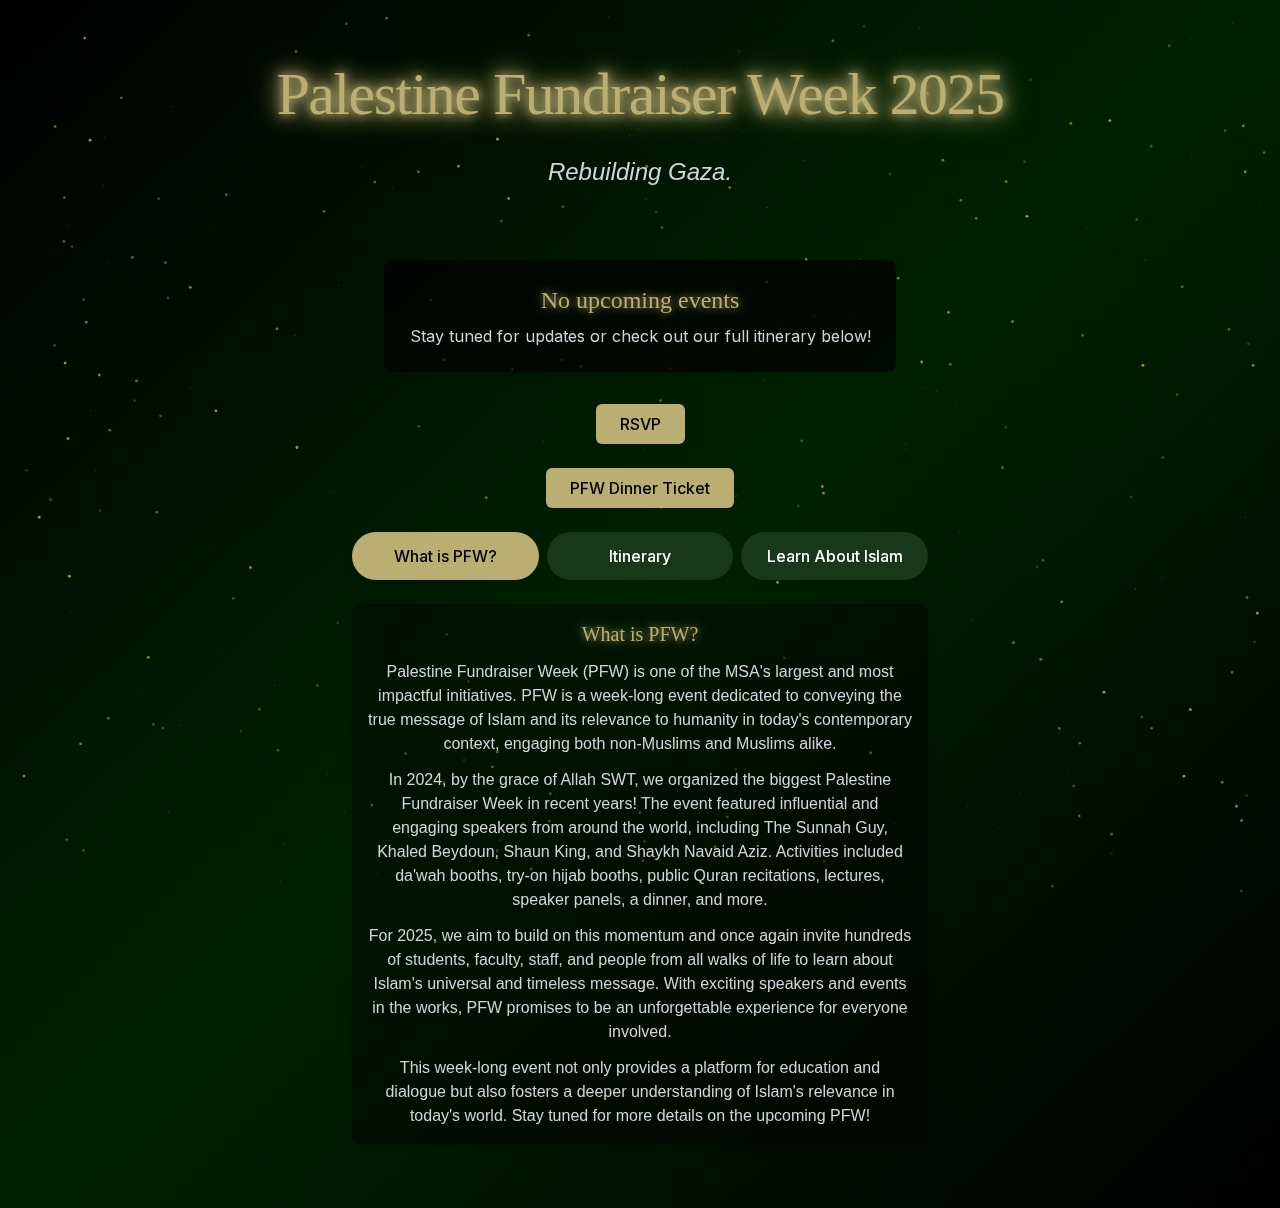
==== index.html @ 766fd49f "dlksajdlkjsadlksajdsalkd" ====
<!DOCTYPE html>
<html lang="en">

<head>
  <meta charSet="utf-8" />
  <meta name="viewport" content="width=device-width, initial-scale=1" />
  <link rel="preload" href="./next/static/media/a34f9d1faa5f3315-s.p.woff2" as="font" crossorigin=""
    type="font/woff2" />
  <link rel="stylesheet" href="./next/static/css/4b52733123eecec2.css" data-precedence="next" />
  <link rel="preload" as="script" fetchPriority="low" href="./next/static/chunks/webpack-d6abbf1fcfdef890.js" />
  <script src="./next/static/chunks/4bd1b696-1aaacd546f10f1e9.js" async=""></script>
  <script src="./next/static/chunks/517-c64d1c6d8f09516f.js" async=""></script>
  <script src="./next/static/chunks/main-app-4730ca6f686eab6a.js" async=""></script>
  <script src="./next/static/chunks/202-3d47bcf8c49fac5b.js" async=""></script>
  <script src="./next/static/chunks/app/page-b5369d3a3bdac95f.js" async=""></script>
  <meta name="next-size-adjust" content="" />
  <title>Palestine Fundraiser Week 2025</title>
  <meta name="description"
    content="Palestine Fundraiser Week 2025 by the Muslim Students Association at the University of Alberta" />
  <link rel="icon" href="/favicon.ico" type="image/x-icon" sizes="32x32" />
  <script src="./next/static/chunks/polyfills-42372ed130431b0a.js" noModule=""></script>
</head>

<body class="__className_d65c78">
  <main class="relative min-h-screen bg-gradient-to-br from-black via-gray-900 to-black overflow-hidden">
    <div class="fixed inset-0 z-0 pointer-events-none" aria-hidden="true"><canvas class="size-full"></canvas></div>
    <section
      class="relative z-10 flex flex-col items-center text-center px-4 pt-16 pb-10 text-white space-y-6 sm:space-y-8">
      <h1 class="text-4xl sm:text-5xl md:text-6xl font-baskervville glow-text tracking-tight">Palestine Fundraiser Week
        2025</h1>
      <p class="text-lg sm:text-xl md:text-2xl text-gray-300 italic font-poppins max-w-2xl">Rebuilding Gaza.</p>
    </section>
    <section class="relative z-10 flex flex-col items-center text-center px-4 py-8 text-white space-y-4 sm:space-y-6">
      <div class="w-full max-w-lg bg-black bg-opacity-70 rounded-lg shadow-md p-6">
        <h3 class="text-xl sm:text-2xl font-baskervville mb-2">No upcoming events</h3>
        <p class="text-sm sm:text-base text-gray-300">Stay tuned for updates or check out our full itinerary below!</p>
      </div>
    </section>
    <section class="relative z-10 flex flex-col items-center text-center px-4 pb-16 text-white">
      <div class="w-full max-w-xl mx-auto mb-6"><a href="https://linktr.ee/msauofa" target="_blank"
          rel="noopener noreferrer"
          class=" inline-block  px-6  py-2  bg-gold  text-black  rounded-md  font-medium  hover:bg-yellow-600  focus:outline-none  focus:ring-2  focus:ring-yellow-400 transition shadow-md ">RSVP</a>
      </div>
      <div class="w-full max-w-xl mx-auto mb-6"><a href="https://www.tickettailor.com/events/msauofa/1565736"
          target="_blank" rel="noopener noreferrer"
          class=" inline-block  px-6  py-2  bg-gold  text-black  rounded-md  font-medium  hover:bg-yellow-600  focus:outline-none  focus:ring-2  focus:ring-yellow-400 transition shadow-md ">PFW
          Dinner Ticket</a></div>
      <div class="w-full max-w-xl mx-auto">
        <div class="w-full">
          <div class="w-full">
            <div role="tablist"
              class=" flex items-center justify-center flex-wrap md:flex-nowrap gap-2 mx-auto mb-4 w-full "><button
                aria-selected="true" role="tab" aria-controls="what-is-PFW-panel" id="what-is-PFW-tab" class="
              flex-1 
              px-4 py-2 
              text-sm sm:text-base font-medium
              rounded-full
              transition
              whitespace-nowrap
              text-center
              h-12
              bg-gold text-black shadow-lg
              focus:outline-none focus:ring-2 focus:ring-yellow-400
            ">What is PFW?</button><button aria-selected="false" role="tab" aria-controls="itinerary-panel"
                id="itinerary-tab" class="
              flex-1 
              px-4 py-2 
              text-sm sm:text-base font-medium
              rounded-full
              transition
              whitespace-nowrap
              text-center
              h-12
              bg-gray-800 text-white hover:bg-gray-700 shadow-md
              focus:outline-none focus:ring-2 focus:ring-yellow-400
            ">Itinerary</button><button aria-selected="false" role="tab" aria-controls="learn-about-islam-panel"
                id="learn-about-islam-tab" class="
              flex-1 
              px-4 py-2 
              text-sm sm:text-base font-medium
              rounded-full
              transition
              whitespace-nowrap
              text-center
              h-12
              bg-gray-800 text-white hover:bg-gray-700 shadow-md
              focus:outline-none focus:ring-2 focus:ring-yellow-400
            ">Learn About Islam</button></div>
            <div class="mt-6 p-4 bg-black bg-opacity-40 rounded-lg shadow-md">
              <div id="what-is-PFW-panel" role="tabpanel" aria-labelledby="what-is-PFW-tab"
                class="text-white text-sm sm:text-base">
                <div class="space-y-3">
                  <h2 class="text-lg sm:text-xl font-baskervville text-gold">What is PFW?</h2>
                  <p class="font-poppins text-sm sm:text-base text-gray-300">Palestine Fundraiser Week (PFW) is one of
                    the MSA&#x27;s largest and most impactful initiatives. PFW is a week-long event dedicated to
                    conveying the true message of Islam and its relevance to humanity in today&#x27;s contemporary
                    context, engaging both non-Muslims and Muslims alike.</p>
                  <p class="font-poppins text-sm sm:text-base text-gray-300">In 2024, by the grace of Allah SWT, we
                    organized the biggest Palestine Fundraiser Week in recent years! The event featured influential and
                    engaging speakers from around the world, including The Sunnah Guy, Khaled Beydoun, Shaun King, and
                    Shaykh Navaid Aziz. Activities included da&#x27;wah booths, try-on hijab booths, public Quran
                    recitations, lectures, speaker panels, a dinner, and more.</p>
                  <p class="font-poppins text-sm sm:text-base text-gray-300">For 2025, we aim to build on this momentum
                    and once again invite hundreds of students, faculty, staff, and people from all walks of life to
                    learn about Islam&#x27;s universal and timeless message. With exciting speakers and events in the
                    works, PFW promises to be an unforgettable experience for everyone involved.</p>
                  <p class="font-poppins text-sm sm:text-base text-gray-300">This week-long event not only provides a
                    platform for education and dialogue but also fosters a deeper understanding of Islam&#x27;s
                    relevance in today&#x27;s world. Stay tuned for more details on the upcoming PFW!</p>
                </div>
              </div>
            </div>
          </div>
        </div>
      </div>
    </section>
  </main>
  <script src="./next/static/chunks/webpack-d6abbf1fcfdef890.js" async=""></script>
  <script>(self.__next_f = self.__next_f || []).push([0])</script>
  <script>self.__next_f.push([1, "1:\"$Sreact.fragment\"\n2:I[5244,[],\"\"]\n3:I[3866,[],\"\"]\n4:I[7033,[],\"ClientPageRoot\"]\n5:I[3109,[\"202\",\"static/chunks/202-3d47bcf8c49fac5b.js\",\"974\",\"static/chunks/app/page-b5369d3a3bdac95f.js\"],\"default\"]\n8:I[6213,[],\"OutletBoundary\"]\na:I[6213,[],\"MetadataBoundary\"]\nc:I[6213,[],\"ViewportBoundary\"]\ne:I[4835,[],\"\"]\n:HL[\"/_next/static/media/a34f9d1faa5f3315-s.p.woff2\",\"font\",{\"crossOrigin\":\"\",\"type\":\"font/woff2\"}]\n:HL[\"/_next/static/css/4b52733123eecec2.css\",\"style\"]\n"])</script>
  <script>self.__next_f.push([1, "0:{\"P\":null,\"b\":\"5lg07BmBkph-mUnycrWg-\",\"p\":\"\",\"c\":[\"\",\"\"],\"i\":false,\"f\":[[[\"\",{\"children\":[\"__PAGE__\",{}]},\"$undefined\",\"$undefined\",true],[\"\",[\"$\",\"$1\",\"c\",{\"children\":[[[\"$\",\"link\",\"0\",{\"rel\":\"stylesheet\",\"href\":\"/_next/static/css/4b52733123eecec2.css\",\"precedence\":\"next\",\"crossOrigin\":\"$undefined\",\"nonce\":\"$undefined\"}]],[\"$\",\"html\",null,{\"lang\":\"en\",\"children\":[\"$\",\"body\",null,{\"className\":\"__className_d65c78\",\"children\":[\"$\",\"$L2\",null,{\"parallelRouterKey\":\"children\",\"segmentPath\":[\"children\"],\"error\":\"$undefined\",\"errorStyles\":\"$undefined\",\"errorScripts\":\"$undefined\",\"template\":[\"$\",\"$L3\",null,{}],\"templateStyles\":\"$undefined\",\"templateScripts\":\"$undefined\",\"notFound\":[[],[[\"$\",\"title\",null,{\"children\":\"404: This page could not be found.\"}],[\"$\",\"div\",null,{\"style\":{\"fontFamily\":\"system-ui,\\\"Segoe UI\\\",Roboto,Helvetica,Arial,sans-serif,\\\"Apple Color Emoji\\\",\\\"Segoe UI Emoji\\\"\",\"height\":\"100vh\",\"textAlign\":\"center\",\"display\":\"flex\",\"flexDirection\":\"column\",\"alignItems\":\"center\",\"justifyContent\":\"center\"},\"children\":[\"$\",\"div\",null,{\"children\":[[\"$\",\"style\",null,{\"dangerouslySetInnerHTML\":{\"__html\":\"body{color:#000;background:#fff;margin:0}.next-error-h1{border-right:1px solid rgba(0,0,0,.3)}@media (prefers-color-scheme:dark){body{color:#fff;background:#000}.next-error-h1{border-right:1px solid rgba(255,255,255,.3)}}\"}}],[\"$\",\"h1\",null,{\"className\":\"next-error-h1\",\"style\":{\"display\":\"inline-block\",\"margin\":\"0 20px 0 0\",\"padding\":\"0 23px 0 0\",\"fontSize\":24,\"fontWeight\":500,\"verticalAlign\":\"top\",\"lineHeight\":\"49px\"},\"children\":404}],[\"$\",\"div\",null,{\"style\":{\"display\":\"inline-block\"},\"children\":[\"$\",\"h2\",null,{\"style\":{\"fontSize\":14,\"fontWeight\":400,\"lineHeight\":\"49px\",\"margin\":0},\"children\":\"This page could not be found.\"}]}]]}]}]]],\"forbidden\":\"$undefined\",\"unauthorized\":\"$undefined\"}]}]}]]}],{\"children\":[\"__PAGE__\",[\"$\",\"$1\",\"c\",{\"children\":[[\"$\",\"$L4\",null,{\"Component\":\"$5\",\"searchParams\":{},\"params\":{},\"promises\":[\"$@6\",\"$@7\"]}],null,[\"$\",\"$L8\",null,{\"children\":\"$L9\"}]]}],{},null,false]},null,false],[\"$\",\"$1\",\"h\",{\"children\":[null,[\"$\",\"$1\",\"9wq9fabTA0Kj6GNeVo5nr\",{\"children\":[[\"$\",\"$La\",null,{\"children\":\"$Lb\"}],[\"$\",\"$Lc\",null,{\"children\":\"$Ld\"}],[\"$\",\"meta\",null,{\"name\":\"next-size-adjust\",\"content\":\"\"}]]}]]}],false]],\"m\":\"$undefined\",\"G\":[\"$e\",\"$undefined\"],\"s\":false,\"S\":true}\n"])</script>
  <script>self.__next_f.push([1, "6:{}\n7:{}\n"])</script>
  <script>self.__next_f.push([1, "d:[[\"$\",\"meta\",\"0\",{\"name\":\"viewport\",\"content\":\"width=device-width, initial-scale=1\"}]]\nb:[[\"$\",\"meta\",\"0\",{\"charSet\":\"utf-8\"}],[\"$\",\"title\",\"1\",{\"children\":\"Palestine Fundraiser Week 2025\"}],[\"$\",\"meta\",\"2\",{\"name\":\"description\",\"content\":\"Palestine Fundraiser Week 2025 by the Muslim Students Association at the University of Alberta\"}],[\"$\",\"link\",\"3\",{\"rel\":\"icon\",\"href\":\"/favicon.ico\",\"type\":\"image/x-icon\",\"sizes\":\"32x32\"}]]\n"])</script>
  <script>self.__next_f.push([1, "9:null\n"])</script>
</body>

</html>
---- next/static/css/4b52733123eecec2.css ----
*,
:after,
:before {
    --tw-border-spacing-x: 0;
    --tw-border-spacing-y: 0;
    --tw-translate-x: 0;
    --tw-translate-y: 0;
    --tw-rotate: 0;
    --tw-skew-x: 0;
    --tw-skew-y: 0;
    --tw-scale-x: 1;
    --tw-scale-y: 1;
    --tw-pan-x: ;
    --tw-pan-y: ;
    --tw-pinch-zoom: ;
    --tw-scroll-snap-strictness: proximity;
    --tw-gradient-from-position: ;
    --tw-gradient-via-position: ;
    --tw-gradient-to-position: ;
    --tw-ordinal: ;
    --tw-slashed-zero: ;
    --tw-numeric-figure: ;
    --tw-numeric-spacing: ;
    --tw-numeric-fraction: ;
    --tw-ring-inset: ;
    --tw-ring-offset-width: 0px;
    --tw-ring-offset-color: #fff;
    --tw-ring-color: rgba(59, 130, 246, .5);
    --tw-ring-offset-shadow: 0 0 #0000;
    --tw-ring-shadow: 0 0 #0000;
    --tw-shadow: 0 0 #0000;
    --tw-shadow-colored: 0 0 #0000;
    --tw-blur: ;
    --tw-brightness: ;
    --tw-contrast: ;
    --tw-grayscale: ;
    --tw-hue-rotate: ;
    --tw-invert: ;
    --tw-saturate: ;
    --tw-sepia: ;
    --tw-drop-shadow: ;
    --tw-backdrop-blur: ;
    --tw-backdrop-brightness: ;
    --tw-backdrop-contrast: ;
    --tw-backdrop-grayscale: ;
    --tw-backdrop-hue-rotate: ;
    --tw-backdrop-invert: ;
    --tw-backdrop-opacity: ;
    --tw-backdrop-saturate: ;
    --tw-backdrop-sepia: ;
    --tw-contain-size: ;
    --tw-contain-layout: ;
    --tw-contain-paint: ;
    --tw-contain-style:
}

::backdrop {
    --tw-border-spacing-x: 0;
    --tw-border-spacing-y: 0;
    --tw-translate-x: 0;
    --tw-translate-y: 0;
    --tw-rotate: 0;
    --tw-skew-x: 0;
    --tw-skew-y: 0;
    --tw-scale-x: 1;
    --tw-scale-y: 1;
    --tw-pan-x: ;
    --tw-pan-y: ;
    --tw-pinch-zoom: ;
    --tw-scroll-snap-strictness: proximity;
    --tw-gradient-from-position: ;
    --tw-gradient-via-position: ;
    --tw-gradient-to-position: ;
    --tw-ordinal: ;
    --tw-slashed-zero: ;
    --tw-numeric-figure: ;
    --tw-numeric-spacing: ;
    --tw-numeric-fraction: ;
    --tw-ring-inset: ;
    --tw-ring-offset-width: 0px;
    --tw-ring-offset-color: #fff;
    --tw-ring-color: rgba(59, 130, 246, .5);
    --tw-ring-offset-shadow: 0 0 #0000;
    --tw-ring-shadow: 0 0 #0000;
    --tw-shadow: 0 0 #0000;
    --tw-shadow-colored: 0 0 #0000;
    --tw-blur: ;
    --tw-brightness: ;
    --tw-contrast: ;
    --tw-grayscale: ;
    --tw-hue-rotate: ;
    --tw-invert: ;
    --tw-saturate: ;
    --tw-sepia: ;
    --tw-drop-shadow: ;
    --tw-backdrop-blur: ;
    --tw-backdrop-brightness: ;
    --tw-backdrop-contrast: ;
    --tw-backdrop-grayscale: ;
    --tw-backdrop-hue-rotate: ;
    --tw-backdrop-invert: ;
    --tw-backdrop-opacity: ;
    --tw-backdrop-saturate: ;
    --tw-backdrop-sepia: ;
    --tw-contain-size: ;
    --tw-contain-layout: ;
    --tw-contain-paint: ;
    --tw-contain-style:
}

/*
! tailwindcss v3.4.17 | MIT License | https://tailwindcss.com
*/
*,
:after,
:before {
    box-sizing: border-box;
    border: 0 solid #e5e7eb
}

:after,
:before {
    --tw-content: ""
}

:host,
html {
    line-height: 1.5;
    -webkit-text-size-adjust: 100%;
    -moz-tab-size: 4;
    -o-tab-size: 4;
    tab-size: 4;
    font-family: ui-sans-serif, system-ui, sans-serif, Apple Color Emoji, Segoe UI Emoji, Segoe UI Symbol, Noto Color Emoji;
    font-feature-settings: normal;
    font-variation-settings: normal;
    -webkit-tap-highlight-color: transparent
}

body {
    margin: 0;
    line-height: inherit
}

hr {
    height: 0;
    color: inherit;
    border-top-width: 1px
}

abbr:where([title]) {
    -webkit-text-decoration: underline dotted;
    text-decoration: underline dotted
}

h1,
h2,
h3,
h4,
h5,
h6 {
    font-size: inherit;
    font-weight: inherit
}

a {
    color: inherit;
    text-decoration: inherit
}

b,
strong {
    font-weight: bolder
}

code,
kbd,
pre,
samp {
    font-family: ui-monospace, SFMono-Regular, Menlo, Monaco, Consolas, Liberation Mono, Courier New, monospace;
    font-feature-settings: normal;
    font-variation-settings: normal;
    font-size: 1em
}

small {
    font-size: 80%
}

sub,
sup {
    font-size: 75%;
    line-height: 0;
    position: relative;
    vertical-align: baseline
}

sub {
    bottom: -.25em
}

sup {
    top: -.5em
}

table {
    text-indent: 0;
    border-color: inherit;
    border-collapse: collapse
}

button,
input,
optgroup,
select,
textarea {
    font-family: inherit;
    font-feature-settings: inherit;
    font-variation-settings: inherit;
    font-size: 100%;
    font-weight: inherit;
    line-height: inherit;
    letter-spacing: inherit;
    color: inherit;
    margin: 0;
    padding: 0
}

button,
select {
    text-transform: none
}

button,
input:where([type=button]),
input:where([type=reset]),
input:where([type=submit]) {
    -webkit-appearance: button;
    background-color: transparent;
    background-image: none
}

:-moz-focusring {
    outline: auto
}

:-moz-ui-invalid {
    box-shadow: none
}

progress {
    vertical-align: baseline
}

::-webkit-inner-spin-button,
::-webkit-outer-spin-button {
    height: auto
}

[type=search] {
    -webkit-appearance: textfield;
    outline-offset: -2px
}

::-webkit-search-decoration {
    -webkit-appearance: none
}

::-webkit-file-upload-button {
    -webkit-appearance: button;
    font: inherit
}

summary {
    display: list-item
}

blockquote,
dd,
dl,
figure,
h1,
h2,
h3,
h4,
h5,
h6,
hr,
p,
pre {
    margin: 0
}

fieldset {
    margin: 0
}

fieldset,
legend {
    padding: 0
}

menu,
ol,
ul {
    list-style: none;
    margin: 0;
    padding: 0
}

dialog {
    padding: 0
}

textarea {
    resize: vertical
}

input::-moz-placeholder,
textarea::-moz-placeholder {
    opacity: 1;
    color: #9ca3af
}

input::placeholder,
textarea::placeholder {
    opacity: 1;
    color: #9ca3af
}

[role=button],
button {
    cursor: pointer
}

:disabled {
    cursor: default
}

audio,
canvas,
embed,
iframe,
img,
object,
svg,
video {
    display: block;
    vertical-align: middle
}

img,
video {
    max-width: 100%;
    height: auto
}

[hidden]:where(:not([hidden=until-found])) {
    display: none
}

.pointer-events-none {
    pointer-events: none
}

.pointer-events-auto {
    pointer-events: auto
}

.fixed {
    position: fixed
}

.absolute {
    position: absolute
}

.relative {
    position: relative
}

.inset-0 {
    inset: 0
}

.bottom-6 {
    bottom: 1.5rem
}

.left-0 {
    left: 0
}

.right-6 {
    right: 1.5rem
}

.top-0 {
    top: 0
}

.z-0 {
    z-index: 0
}

.z-10 {
    z-index: 10
}

.z-50 {
    z-index: 50
}

.mx-auto {
    margin-left: auto;
    margin-right: auto
}

.mb-1 {
    margin-bottom: .25rem
}

.mb-2 {
    margin-bottom: .5rem
}

.mb-3 {
    margin-bottom: .75rem
}

.mb-4 {
    margin-bottom: 1rem
}

.mb-6 {
    margin-bottom: 1.5rem
}

.mt-2 {
    margin-top: .5rem
}

.mt-3 {
    margin-top: .75rem
}

.mt-6 {
    margin-top: 1.5rem
}

.block {
    display: block
}

.inline-block {
    display: inline-block
}

.flex {
    display: flex
}

.size-full {
    width: 100%;
    height: 100%
}

.h-10 {
    height: 2.5rem
}

.h-12 {
    height: 3rem
}

.h-48 {
    height: 12rem
}

.h-5 {
    height: 1.25rem
}

.h-full {
    height: 100%
}

.min-h-screen {
    min-height: 100vh
}

.w-1 {
    width: .25rem
}

.w-10 {
    width: 2.5rem
}

.w-5 {
    width: 1.25rem
}

.w-full {
    width: 100%
}

.max-w-2xl {
    max-width: 42rem
}

.max-w-lg {
    max-width: 32rem
}

.max-w-sm {
    max-width: 24rem
}

.max-w-xl {
    max-width: 36rem
}

.flex-1 {
    flex: 1 1 0%
}

@keyframes borderHeartbeat {

    0%,
    to {
        box-shadow: 0 0 10px rgba(255, 215, 0, .6)
    }

    15%,
    45% {
        box-shadow: 0 0 15px rgba(255, 215, 0, .8)
    }

    30% {
        box-shadow: 0 0 10px rgba(255, 215, 0, .6)
    }
}

.animate-borderHeartbeat {
    animation: borderHeartbeat 2s infinite
}

.resize {
    resize: both
}

.flex-col {
    flex-direction: column
}

.flex-wrap {
    flex-wrap: wrap
}

.items-center {
    align-items: center
}

.justify-end {
    justify-content: flex-end
}

.justify-center {
    justify-content: center
}

.justify-between {
    justify-content: space-between
}

.gap-2 {
    gap: .5rem
}

.space-y-1>:not([hidden])~:not([hidden]) {
    --tw-space-y-reverse: 0;
    margin-top: calc(.25rem * calc(1 - var(--tw-space-y-reverse)));
    margin-bottom: calc(.25rem * var(--tw-space-y-reverse))
}

.space-y-3>:not([hidden])~:not([hidden]) {
    --tw-space-y-reverse: 0;
    margin-top: calc(.75rem * calc(1 - var(--tw-space-y-reverse)));
    margin-bottom: calc(.75rem * var(--tw-space-y-reverse))
}

.space-y-4>:not([hidden])~:not([hidden]) {
    --tw-space-y-reverse: 0;
    margin-top: calc(1rem * calc(1 - var(--tw-space-y-reverse)));
    margin-bottom: calc(1rem * var(--tw-space-y-reverse))
}

.space-y-6>:not([hidden])~:not([hidden]) {
    --tw-space-y-reverse: 0;
    margin-top: calc(1.5rem * calc(1 - var(--tw-space-y-reverse)));
    margin-bottom: calc(1.5rem * var(--tw-space-y-reverse))
}

.space-y-8>:not([hidden])~:not([hidden]) {
    --tw-space-y-reverse: 0;
    margin-top: calc(2rem * calc(1 - var(--tw-space-y-reverse)));
    margin-bottom: calc(2rem * var(--tw-space-y-reverse))
}

.overflow-auto {
    overflow: auto
}

.overflow-hidden {
    overflow: hidden
}

.overflow-x-auto {
    overflow-x: auto
}

.whitespace-nowrap {
    white-space: nowrap
}

.rounded {
    border-radius: .25rem
}

.rounded-full {
    border-radius: 9999px
}

.rounded-lg {
    border-radius: .5rem
}

.rounded-md {
    border-radius: .375rem
}

.rounded-l-md {
    border-top-left-radius: .375rem;
    border-bottom-left-radius: .375rem
}

.border {
    border-width: 1px
}

.border-2 {
    border-width: 2px
}

.border-b {
    border-bottom-width: 1px
}

.border-gold {
    --tw-border-opacity: 1;
    border-color: rgb(187 174 114/var(--tw-border-opacity, 1))
}

.border-gray-700 {
    --tw-border-opacity: 1;
    border-color: rgb(55 65 81/var(--tw-border-opacity, 1))
}

.bg-black {
    --tw-bg-opacity: 1;
    background-color: rgb(0 0 0/var(--tw-bg-opacity, 1))
}

.bg-gold {
    --tw-bg-opacity: 1;
    background-color: rgb(187 174 114/var(--tw-bg-opacity, 1))
}

.bg-gray-700 {
    --tw-bg-opacity: 1;
    background-color: rgb(55 65 81/var(--tw-bg-opacity, 1))
}

.bg-gray-800 {
    --tw-bg-opacity: 1;
    background-color: rgb(25 55 25/var(--tw-bg-opacity, 1))
}

.bg-gray-900 {
    --tw-bg-opacity: 1;
    background-color: rgb(17 24 39/var(--tw-bg-opacity, 1))
}

.bg-green-500 {
    --tw-bg-opacity: 1;
    background-color: rgb(34 197 94/var(--tw-bg-opacity, 1))
}

.bg-opacity-30 {
    --tw-bg-opacity: 0.3
}

.bg-opacity-40 {
    --tw-bg-opacity: 0.4
}

.bg-opacity-60 {
    --tw-bg-opacity: 0.6
}

.bg-opacity-70 {
    --tw-bg-opacity: 0.7
}

.bg-opacity-80 {
    --tw-bg-opacity: 0.8
}

.bg-opacity-90 {
    --tw-bg-opacity: 0.9
}

.bg-gradient-to-br {
    background-image: linear-gradient(to bottom right, var(--tw-gradient-stops))
}

.from-black {
    --tw-gradient-from: #000 var(--tw-gradient-from-position);
    --tw-gradient-to: transparent var(--tw-gradient-to-position);
    --tw-gradient-stops: var(--tw-gradient-from), var(--tw-gradient-to)
}

.via-gray-900 {
    --tw-gradient-to: rgba(17, 24, 39, 0) var(--tw-gradient-to-position);
    --tw-gradient-stops: var(--tw-gradient-from), #002200 var(--tw-gradient-via-position), var(--tw-gradient-to)
}

.to-black {
    --tw-gradient-to: #000 var(--tw-gradient-to-position)
}

.object-contain {
    -o-object-fit: contain;
    object-fit: contain
}

.p-4 {
    padding: 1rem
}

.p-6 {
    padding: 1.5rem
}

.px-3 {
    padding-left: .75rem;
    padding-right: .75rem
}

.px-4 {
    padding-left: 1rem;
    padding-right: 1rem
}

.px-5 {
    padding-left: 1.25rem;
    padding-right: 1.25rem
}

.px-6 {
    padding-left: 1.5rem;
    padding-right: 1.5rem
}

.py-1 {
    padding-top: .25rem;
    padding-bottom: .25rem
}

.py-2 {
    padding-top: .5rem;
    padding-bottom: .5rem
}

.py-8 {
    padding-top: 2rem;
    padding-bottom: 2rem
}

.pb-10 {
    padding-bottom: 2.5rem
}

.pb-16 {
    padding-bottom: 4rem
}

.pb-4 {
    padding-bottom: 1rem
}

.pt-16 {
    padding-top: 4rem
}

.text-center {
    text-align: center
}

.font-baskervville {
    font-family: Baskervville, serif
}

.font-poppins {
    font-family: Poppins, sans-serif
}

.text-4xl {
    font-size: 2.25rem;
    line-height: 2.5rem
}

.text-base {
    font-size: 1rem;
    line-height: 1.5rem
}

.text-lg {
    font-size: 1.125rem;
    line-height: 1.75rem
}

.text-sm {
    font-size: .875rem;
    line-height: 1.25rem
}

.text-xl {
    font-size: 1.25rem;
    line-height: 1.75rem
}

.text-xs {
    font-size: .75rem;
    line-height: 1rem
}

.font-medium {
    font-weight: 500
}

.font-semibold {
    font-weight: 600
}

.italic {
    font-style: italic
}

.tracking-tight {
    letter-spacing: -.025em
}

.text-black {
    --tw-text-opacity: 1;
    color: rgb(0 0 0/var(--tw-text-opacity, 1))
}

.text-blue-500 {
    --tw-text-opacity: 1;
    color: rgb(59 130 246/var(--tw-text-opacity, 1))
}

.text-gold {
    --tw-text-opacity: 1;
    color: rgb(187 174 114/var(--tw-text-opacity, 1))
}

.text-gray-300 {
    --tw-text-opacity: 1;
    color: rgb(209 213 219/var(--tw-text-opacity, 1))
}

.text-gray-400 {
    --tw-text-opacity: 1;
    color: rgb(156 163 175/var(--tw-text-opacity, 1))
}

.text-white {
    --tw-text-opacity: 1;
    color: rgb(255 255 255/var(--tw-text-opacity, 1))
}

.underline {
    text-decoration-line: underline
}

.opacity-75 {
    opacity: .75
}

.shadow-\[0_0_10px_rgba\(255\2c 215\2c 0\2c 0\.6\)\] {
    --tw-shadow: 0 0 10px rgba(255, 215, 0, .6);
    --tw-shadow-colored: 0 0 10px var(--tw-shadow-color)
}

.shadow-\[0_0_10px_rgba\(255\2c 215\2c 0\2c 0\.6\)\],
.shadow-lg {
    box-shadow: var(--tw-ring-offset-shadow, 0 0 #0000), var(--tw-ring-shadow, 0 0 #0000), var(--tw-shadow)
}

.shadow-lg {
    --tw-shadow: 0 10px 15px -3px rgba(0, 0, 0, .1), 0 4px 6px -4px rgba(0, 0, 0, .1);
    --tw-shadow-colored: 0 10px 15px -3px var(--tw-shadow-color), 0 4px 6px -4px var(--tw-shadow-color)
}

.shadow-md {
    --tw-shadow: 0 4px 6px -1px rgba(0, 0, 0, .1), 0 2px 4px -2px rgba(0, 0, 0, .1);
    --tw-shadow-colored: 0 4px 6px -1px var(--tw-shadow-color), 0 2px 4px -2px var(--tw-shadow-color);
    box-shadow: var(--tw-ring-offset-shadow, 0 0 #0000), var(--tw-ring-shadow, 0 0 #0000), var(--tw-shadow)
}

.transition {
    transition-property: color, background-color, border-color, text-decoration-color, fill, stroke, opacity, box-shadow, transform, filter, -webkit-backdrop-filter;
    transition-property: color, background-color, border-color, text-decoration-color, fill, stroke, opacity, box-shadow, transform, filter, backdrop-filter;
    transition-property: color, background-color, border-color, text-decoration-color, fill, stroke, opacity, box-shadow, transform, filter, backdrop-filter, -webkit-backdrop-filter;
    transition-timing-function: cubic-bezier(.4, 0, .2, 1);
    transition-duration: .15s
}

.transition-opacity {
    transition-property: opacity;
    transition-timing-function: cubic-bezier(.4, 0, .2, 1);
    transition-duration: .15s
}

.transition-transform {
    transition-property: transform;
    transition-timing-function: cubic-bezier(.4, 0, .2, 1);
    transition-duration: .15s
}

.duration-300 {
    transition-duration: .3s
}

.duration-500 {
    transition-duration: .5s
}

@import url("https://fonts.googleapis.com/css2?family=Baskervville:ital@0;1&family=Poppins:ital,wght@0,100;0,200;0,300;0,400;0,500;0,600;0,700;0,800;0,900;1,100;1,200;1,300;1,400;1,500;1,600;1,700;1,800;1,900&display=swap");

:root {
    --foreground-rgb: 255, 255, 255;
    --background-start-rgb: 0, 0, 0;
    --background-end-rgb: 0, 0, 0
}

@media (prefers-color-scheme:dark) {
    :root {
        --foreground-rgb: 255, 255, 255;
        --background-start-rgb: 0, 0, 0;
        --background-end-rgb: 0, 0, 0
    }
}

body {
    font-family: Poppins, sans-serif;
    color: rgb(var(--foreground-rgb));
    background: linear-gradient(to bottom, transparent, rgb(var(--background-end-rgb))) rgb(var(--background-start-rgb));
    overflow-x: hidden
}

h1,
h2,
h3,
h4,
h5,
h6,
strong {
    font-family: Baskervville, serif;
    color: #bbae72;
    text-shadow: 0 0 8px #bbae72
}

.glow-text {
    color: #bbae72;
    text-shadow: 0 0 10px #bbae72, 0 0 20px #bbae72, 0 0 30px #bbae72
}

.perspective-1000 {
    perspective: 1000px
}

.preserve-3d {
    transform-style: preserve-3d
}

.backface-hidden {
    backface-visibility: hidden
}

.rotate-y-180 {
    transform: rotateY(180deg)
}

.hover\:bg-gray-600:hover {
    --tw-bg-opacity: 1;
    background-color: rgb(75 85 99/var(--tw-bg-opacity, 1))
}

.hover\:bg-gray-700:hover {
    --tw-bg-opacity: 1;
    background-color: rgb(55 65 81/var(--tw-bg-opacity, 1))
}

.hover\:bg-green-600:hover {
    --tw-bg-opacity: 1;
    background-color: rgb(22 163 74/var(--tw-bg-opacity, 1))
}

.hover\:bg-yellow-500:hover {
    --tw-bg-opacity: 1;
    background-color: rgb(234 179 8/var(--tw-bg-opacity, 1))
}

.hover\:bg-yellow-600:hover {
    --tw-bg-opacity: 1;
    background-color: rgb(202 138 4/var(--tw-bg-opacity, 1))
}

.hover\:opacity-100:hover {
    opacity: 1
}

.hover\:shadow-lg:hover {
    --tw-shadow: 0 10px 15px -3px rgba(0, 0, 0, .1), 0 4px 6px -4px rgba(0, 0, 0, .1);
    --tw-shadow-colored: 0 10px 15px -3px var(--tw-shadow-color), 0 4px 6px -4px var(--tw-shadow-color);
    box-shadow: var(--tw-ring-offset-shadow, 0 0 #0000), var(--tw-ring-shadow, 0 0 #0000), var(--tw-shadow)
}

.focus\:outline-none:focus {
    outline: 2px solid transparent;
    outline-offset: 2px
}

.focus\:ring-1:focus {
    --tw-ring-offset-shadow: var(--tw-ring-inset) 0 0 0 var(--tw-ring-offset-width) var(--tw-ring-offset-color);
    --tw-ring-shadow: var(--tw-ring-inset) 0 0 0 calc(1px + var(--tw-ring-offset-width)) var(--tw-ring-color)
}

.focus\:ring-1:focus,
.focus\:ring-2:focus {
    box-shadow: var(--tw-ring-offset-shadow), var(--tw-ring-shadow), var(--tw-shadow, 0 0 #0000)
}

.focus\:ring-2:focus {
    --tw-ring-offset-shadow: var(--tw-ring-inset) 0 0 0 var(--tw-ring-offset-width) var(--tw-ring-offset-color);
    --tw-ring-shadow: var(--tw-ring-inset) 0 0 0 calc(2px + var(--tw-ring-offset-width)) var(--tw-ring-color)
}

.focus\:ring-gold:focus {
    --tw-ring-opacity: 1;
    --tw-ring-color: rgb(187 174 114/var(--tw-ring-opacity, 1))
}

.focus\:ring-yellow-400:focus {
    --tw-ring-opacity: 1;
    --tw-ring-color: rgb(250 204 21/var(--tw-ring-opacity, 1))
}

@media (min-width:640px) {
    .sm\:space-y-6>:not([hidden])~:not([hidden]) {
        --tw-space-y-reverse: 0;
        margin-top: calc(1.5rem * calc(1 - var(--tw-space-y-reverse)));
        margin-bottom: calc(1.5rem * var(--tw-space-y-reverse))
    }

    .sm\:space-y-8>:not([hidden])~:not([hidden]) {
        --tw-space-y-reverse: 0;
        margin-top: calc(2rem * calc(1 - var(--tw-space-y-reverse)));
        margin-bottom: calc(2rem * var(--tw-space-y-reverse))
    }

    .sm\:text-2xl {
        font-size: 1.5rem;
        line-height: 2rem
    }

    .sm\:text-5xl {
        font-size: 3rem;
        line-height: 1
    }

    .sm\:text-base {
        font-size: 1rem;
        line-height: 1.5rem
    }

    .sm\:text-lg {
        font-size: 1.125rem;
        line-height: 1.75rem
    }

    .sm\:text-sm {
        font-size: .875rem;
        line-height: 1.25rem
    }

    .sm\:text-xl {
        font-size: 1.25rem;
        line-height: 1.75rem
    }
}

@media (min-width:768px) {
    .md\:flex-nowrap {
        flex-wrap: nowrap
    }

    .md\:text-2xl {
        font-size: 1.5rem;
        line-height: 2rem
    }

    .md\:text-6xl {
        font-size: 3.75rem;
        line-height: 1
    }
}

@font-face {
    font-family: Inter;
    font-style: normal;
    font-weight: 100 900;
    font-display: swap;
    src: url(/_next/static/media/55c55f0601d81cf3-s.woff2) format("woff2");
    unicode-range: u+0460-052f, u+1c80-1c8a, u+20b4, u+2de0-2dff, u+a640-a69f, u+fe2e-fe2f
}

@font-face {
    font-family: Inter;
    font-style: normal;
    font-weight: 100 900;
    font-display: swap;
    src: url(/_next/static/media/26a46d62cd723877-s.woff2) format("woff2");
    unicode-range: u+0301, u+0400-045f, u+0490-0491, u+04b0-04b1, u+2116
}

@font-face {
    font-family: Inter;
    font-style: normal;
    font-weight: 100 900;
    font-display: swap;
    src: url(/_next/static/media/97e0cb1ae144a2a9-s.woff2) format("woff2");
    unicode-range: u+1f??
}

@font-face {
    font-family: Inter;
    font-style: normal;
    font-weight: 100 900;
    font-display: swap;
    src: url(/_next/static/media/581909926a08bbc8-s.woff2) format("woff2");
    unicode-range: u+0370-0377, u+037a-037f, u+0384-038a, u+038c, u+038e-03a1, u+03a3-03ff
}

@font-face {
    font-family: Inter;
    font-style: normal;
    font-weight: 100 900;
    font-display: swap;
    src: url(/_next/static/media/df0a9ae256c0569c-s.woff2) format("woff2");
    unicode-range: u+0102-0103, u+0110-0111, u+0128-0129, u+0168-0169, u+01a0-01a1, u+01af-01b0, u+0300-0301, u+0303-0304, u+0308-0309, u+0323, u+0329, u+1ea0-1ef9, u+20ab
}

@font-face {
    font-family: Inter;
    font-style: normal;
    font-weight: 100 900;
    font-display: swap;
    src: url(/_next/static/media/6d93bde91c0c2823-s.woff2) format("woff2");
    unicode-range: u+0100-02ba, u+02bd-02c5, u+02c7-02cc, u+02ce-02d7, u+02dd-02ff, u+0304, u+0308, u+0329, u+1d00-1dbf, u+1e00-1e9f, u+1ef2-1eff, u+2020, u+20a0-20ab, u+20ad-20c0, u+2113, u+2c60-2c7f, u+a720-a7ff
}

@font-face {
    font-family: Inter;
    font-style: normal;
    font-weight: 100 900;
    font-display: swap;
    src: url(/_next/static/media/a34f9d1faa5f3315-s.p.woff2) format("woff2");
    unicode-range: u+00??, u+0131, u+0152-0153, u+02bb-02bc, u+02c6, u+02da, u+02dc, u+0304, u+0308, u+0329, u+2000-206f, u+20ac, u+2122, u+2191, u+2193, u+2212, u+2215, u+feff, u+fffd
}

@font-face {
    font-family: Inter Fallback;
    src: local("Arial");
    ascent-override: 90.44%;
    descent-override: 22.52%;
    line-gap-override: 0.00%;
    size-adjust: 107.12%
}

.__className_d65c78 {
    font-family: Inter, Inter Fallback;
    font-style: normal
}
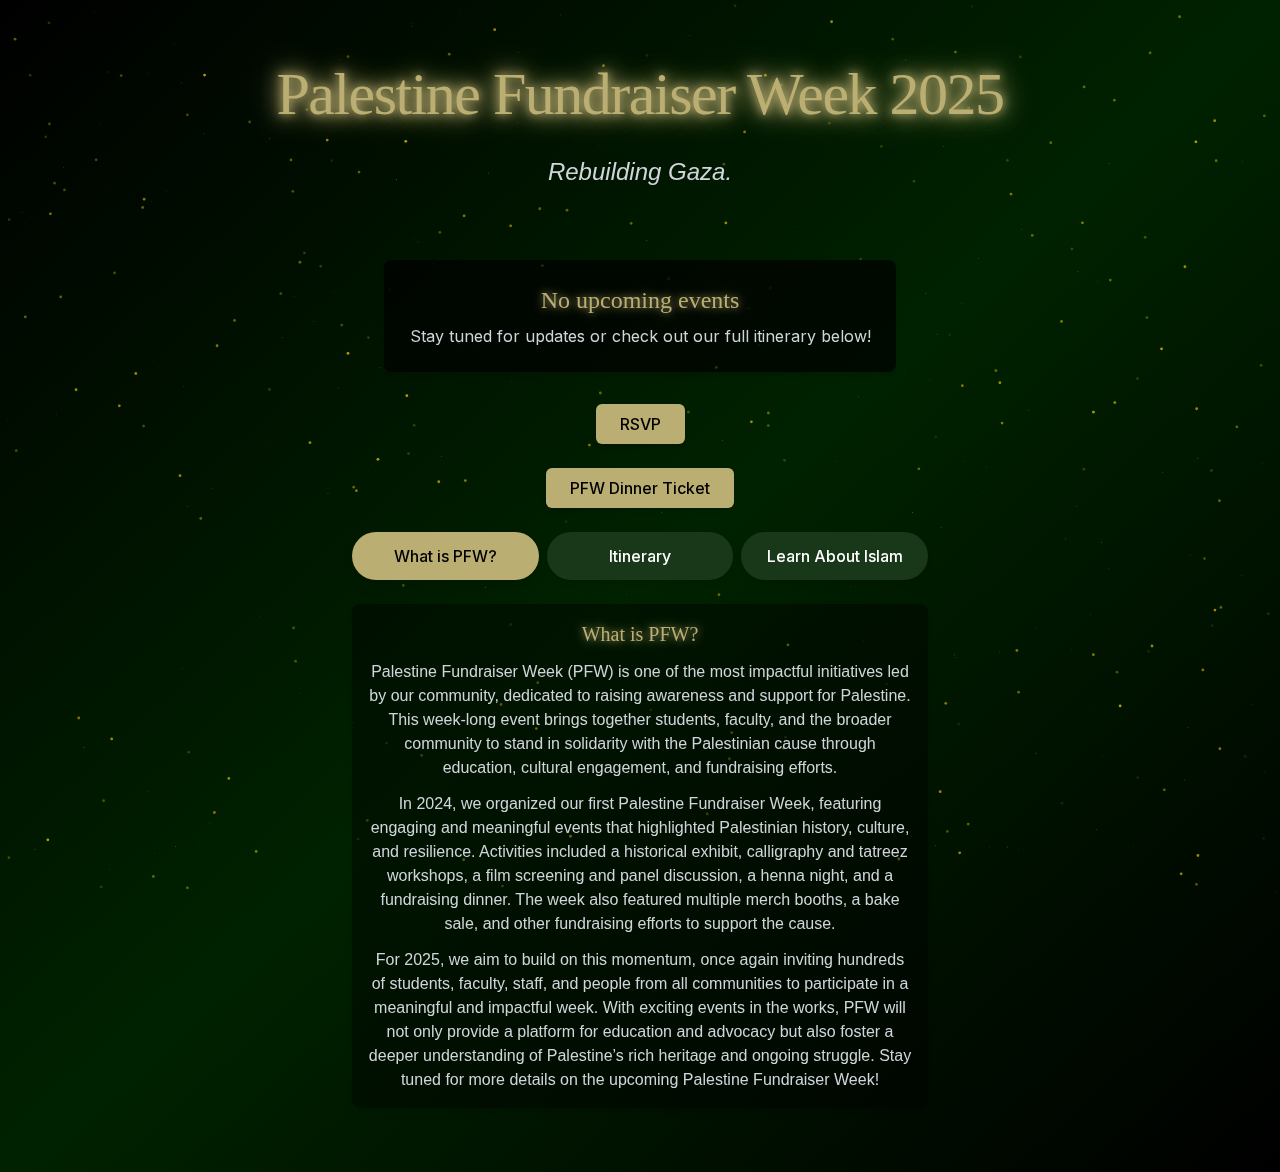
==== commit 371233aa: "ksajdlksajldkej" ====
--- a/index.html
+++ b/index.html
@@ -12,7 +12,7 @@
   <script src="./next/static/chunks/517-c64d1c6d8f09516f.js" async=""></script>
   <script src="./next/static/chunks/main-app-4730ca6f686eab6a.js" async=""></script>
   <script src="./next/static/chunks/202-3d47bcf8c49fac5b.js" async=""></script>
-  <script src="./next/static/chunks/app/page-b5369d3a3bdac95f.js" async=""></script>
+  <script src="./next/static/chunks/app/page-8f70d2d330dbd7e6.js" async=""></script>
   <meta name="next-size-adjust" content="" />
   <title>Palestine Fundraiser Week 2025</title>
   <meta name="description"
@@ -92,21 +92,22 @@
                 <div class="space-y-3">
                   <h2 class="text-lg sm:text-xl font-baskervville text-gold">What is PFW?</h2>
                   <p class="font-poppins text-sm sm:text-base text-gray-300">Palestine Fundraiser Week (PFW) is one of
-                    the MSA&#x27;s largest and most impactful initiatives. PFW is a week-long event dedicated to
-                    conveying the true message of Islam and its relevance to humanity in today&#x27;s contemporary
-                    context, engaging both non-Muslims and Muslims alike.</p>
-                  <p class="font-poppins text-sm sm:text-base text-gray-300">In 2024, by the grace of Allah SWT, we
-                    organized the biggest Palestine Fundraiser Week in recent years! The event featured influential and
-                    engaging speakers from around the world, including The Sunnah Guy, Khaled Beydoun, Shaun King, and
-                    Shaykh Navaid Aziz. Activities included da&#x27;wah booths, try-on hijab booths, public Quran
-                    recitations, lectures, speaker panels, a dinner, and more.</p>
-                  <p class="font-poppins text-sm sm:text-base text-gray-300">For 2025, we aim to build on this momentum
-                    and once again invite hundreds of students, faculty, staff, and people from all walks of life to
-                    learn about Islam&#x27;s universal and timeless message. With exciting speakers and events in the
-                    works, PFW promises to be an unforgettable experience for everyone involved.</p>
-                  <p class="font-poppins text-sm sm:text-base text-gray-300">This week-long event not only provides a
-                    platform for education and dialogue but also fosters a deeper understanding of Islam&#x27;s
-                    relevance in today&#x27;s world. Stay tuned for more details on the upcoming PFW!</p>
+                    the most impactful initiatives led by our community, dedicated to raising awareness and support for
+                    Palestine. This week-long event brings together students, faculty, and the broader community to
+                    stand in solidarity with the Palestinian cause through education, cultural engagement, and
+                    fundraising efforts.</p>
+                  <p class="font-poppins text-sm sm:text-base text-gray-300">In 2024, we organized our first Palestine
+                    Fundraiser Week, featuring engaging and meaningful events that highlighted Palestinian history,
+                    culture, and resilience. Activities included a historical exhibit, calligraphy and tatreez
+                    workshops, a film screening and panel discussion, a henna night, and a fundraising dinner. The week
+                    also featured multiple merch booths, a bake sale, and other fundraising efforts to support the
+                    cause.</p>
+                  <p class="font-poppins text-sm sm:text-base text-gray-300">For 2025, we aim to build on this momentum,
+                    once again inviting hundreds of students, faculty, staff, and people from all communities to
+                    participate in a meaningful and impactful week. With exciting events in the works, PFW will not only
+                    provide a platform for education and advocacy but also foster a deeper understanding of Palestine’s
+                    rich heritage and ongoing struggle. Stay tuned for more details on the upcoming Palestine Fundraiser
+                    Week!</p>
                 </div>
               </div>
             </div>
@@ -117,8 +118,8 @@
   </main>
   <script src="./next/static/chunks/webpack-d6abbf1fcfdef890.js" async=""></script>
   <script>(self.__next_f = self.__next_f || []).push([0])</script>
-  <script>self.__next_f.push([1, "1:\"$Sreact.fragment\"\n2:I[5244,[],\"\"]\n3:I[3866,[],\"\"]\n4:I[7033,[],\"ClientPageRoot\"]\n5:I[3109,[\"202\",\"static/chunks/202-3d47bcf8c49fac5b.js\",\"974\",\"static/chunks/app/page-b5369d3a3bdac95f.js\"],\"default\"]\n8:I[6213,[],\"OutletBoundary\"]\na:I[6213,[],\"MetadataBoundary\"]\nc:I[6213,[],\"ViewportBoundary\"]\ne:I[4835,[],\"\"]\n:HL[\"/_next/static/media/a34f9d1faa5f3315-s.p.woff2\",\"font\",{\"crossOrigin\":\"\",\"type\":\"font/woff2\"}]\n:HL[\"/_next/static/css/4b52733123eecec2.css\",\"style\"]\n"])</script>
-  <script>self.__next_f.push([1, "0:{\"P\":null,\"b\":\"5lg07BmBkph-mUnycrWg-\",\"p\":\"\",\"c\":[\"\",\"\"],\"i\":false,\"f\":[[[\"\",{\"children\":[\"__PAGE__\",{}]},\"$undefined\",\"$undefined\",true],[\"\",[\"$\",\"$1\",\"c\",{\"children\":[[[\"$\",\"link\",\"0\",{\"rel\":\"stylesheet\",\"href\":\"/_next/static/css/4b52733123eecec2.css\",\"precedence\":\"next\",\"crossOrigin\":\"$undefined\",\"nonce\":\"$undefined\"}]],[\"$\",\"html\",null,{\"lang\":\"en\",\"children\":[\"$\",\"body\",null,{\"className\":\"__className_d65c78\",\"children\":[\"$\",\"$L2\",null,{\"parallelRouterKey\":\"children\",\"segmentPath\":[\"children\"],\"error\":\"$undefined\",\"errorStyles\":\"$undefined\",\"errorScripts\":\"$undefined\",\"template\":[\"$\",\"$L3\",null,{}],\"templateStyles\":\"$undefined\",\"templateScripts\":\"$undefined\",\"notFound\":[[],[[\"$\",\"title\",null,{\"children\":\"404: This page could not be found.\"}],[\"$\",\"div\",null,{\"style\":{\"fontFamily\":\"system-ui,\\\"Segoe UI\\\",Roboto,Helvetica,Arial,sans-serif,\\\"Apple Color Emoji\\\",\\\"Segoe UI Emoji\\\"\",\"height\":\"100vh\",\"textAlign\":\"center\",\"display\":\"flex\",\"flexDirection\":\"column\",\"alignItems\":\"center\",\"justifyContent\":\"center\"},\"children\":[\"$\",\"div\",null,{\"children\":[[\"$\",\"style\",null,{\"dangerouslySetInnerHTML\":{\"__html\":\"body{color:#000;background:#fff;margin:0}.next-error-h1{border-right:1px solid rgba(0,0,0,.3)}@media (prefers-color-scheme:dark){body{color:#fff;background:#000}.next-error-h1{border-right:1px solid rgba(255,255,255,.3)}}\"}}],[\"$\",\"h1\",null,{\"className\":\"next-error-h1\",\"style\":{\"display\":\"inline-block\",\"margin\":\"0 20px 0 0\",\"padding\":\"0 23px 0 0\",\"fontSize\":24,\"fontWeight\":500,\"verticalAlign\":\"top\",\"lineHeight\":\"49px\"},\"children\":404}],[\"$\",\"div\",null,{\"style\":{\"display\":\"inline-block\"},\"children\":[\"$\",\"h2\",null,{\"style\":{\"fontSize\":14,\"fontWeight\":400,\"lineHeight\":\"49px\",\"margin\":0},\"children\":\"This page could not be found.\"}]}]]}]}]]],\"forbidden\":\"$undefined\",\"unauthorized\":\"$undefined\"}]}]}]]}],{\"children\":[\"__PAGE__\",[\"$\",\"$1\",\"c\",{\"children\":[[\"$\",\"$L4\",null,{\"Component\":\"$5\",\"searchParams\":{},\"params\":{},\"promises\":[\"$@6\",\"$@7\"]}],null,[\"$\",\"$L8\",null,{\"children\":\"$L9\"}]]}],{},null,false]},null,false],[\"$\",\"$1\",\"h\",{\"children\":[null,[\"$\",\"$1\",\"9wq9fabTA0Kj6GNeVo5nr\",{\"children\":[[\"$\",\"$La\",null,{\"children\":\"$Lb\"}],[\"$\",\"$Lc\",null,{\"children\":\"$Ld\"}],[\"$\",\"meta\",null,{\"name\":\"next-size-adjust\",\"content\":\"\"}]]}]]}],false]],\"m\":\"$undefined\",\"G\":[\"$e\",\"$undefined\"],\"s\":false,\"S\":true}\n"])</script>
+  <script>self.__next_f.push([1, "1:\"$Sreact.fragment\"\n2:I[5244,[],\"\"]\n3:I[3866,[],\"\"]\n4:I[7033,[],\"ClientPageRoot\"]\n5:I[3109,[\"202\",\"static/chunks/202-3d47bcf8c49fac5b.js\",\"974\",\"static/chunks/app/page-8f70d2d330dbd7e6.js\"],\"default\"]\n8:I[6213,[],\"OutletBoundary\"]\na:I[6213,[],\"MetadataBoundary\"]\nc:I[6213,[],\"ViewportBoundary\"]\ne:I[4835,[],\"\"]\n:HL[\"/_next/static/media/a34f9d1faa5f3315-s.p.woff2\",\"font\",{\"crossOrigin\":\"\",\"type\":\"font/woff2\"}]\n:HL[\"/_next/static/css/4b52733123eecec2.css\",\"style\"]\n"])</script>
+  <script>self.__next_f.push([1, "0:{\"P\":null,\"b\":\"B03MJ2vYhbN3tGazdEXAN\",\"p\":\"\",\"c\":[\"\",\"\"],\"i\":false,\"f\":[[[\"\",{\"children\":[\"__PAGE__\",{}]},\"$undefined\",\"$undefined\",true],[\"\",[\"$\",\"$1\",\"c\",{\"children\":[[[\"$\",\"link\",\"0\",{\"rel\":\"stylesheet\",\"href\":\"/_next/static/css/4b52733123eecec2.css\",\"precedence\":\"next\",\"crossOrigin\":\"$undefined\",\"nonce\":\"$undefined\"}]],[\"$\",\"html\",null,{\"lang\":\"en\",\"children\":[\"$\",\"body\",null,{\"className\":\"__className_d65c78\",\"children\":[\"$\",\"$L2\",null,{\"parallelRouterKey\":\"children\",\"segmentPath\":[\"children\"],\"error\":\"$undefined\",\"errorStyles\":\"$undefined\",\"errorScripts\":\"$undefined\",\"template\":[\"$\",\"$L3\",null,{}],\"templateStyles\":\"$undefined\",\"templateScripts\":\"$undefined\",\"notFound\":[[],[[\"$\",\"title\",null,{\"children\":\"404: This page could not be found.\"}],[\"$\",\"div\",null,{\"style\":{\"fontFamily\":\"system-ui,\\\"Segoe UI\\\",Roboto,Helvetica,Arial,sans-serif,\\\"Apple Color Emoji\\\",\\\"Segoe UI Emoji\\\"\",\"height\":\"100vh\",\"textAlign\":\"center\",\"display\":\"flex\",\"flexDirection\":\"column\",\"alignItems\":\"center\",\"justifyContent\":\"center\"},\"children\":[\"$\",\"div\",null,{\"children\":[[\"$\",\"style\",null,{\"dangerouslySetInnerHTML\":{\"__html\":\"body{color:#000;background:#fff;margin:0}.next-error-h1{border-right:1px solid rgba(0,0,0,.3)}@media (prefers-color-scheme:dark){body{color:#fff;background:#000}.next-error-h1{border-right:1px solid rgba(255,255,255,.3)}}\"}}],[\"$\",\"h1\",null,{\"className\":\"next-error-h1\",\"style\":{\"display\":\"inline-block\",\"margin\":\"0 20px 0 0\",\"padding\":\"0 23px 0 0\",\"fontSize\":24,\"fontWeight\":500,\"verticalAlign\":\"top\",\"lineHeight\":\"49px\"},\"children\":404}],[\"$\",\"div\",null,{\"style\":{\"display\":\"inline-block\"},\"children\":[\"$\",\"h2\",null,{\"style\":{\"fontSize\":14,\"fontWeight\":400,\"lineHeight\":\"49px\",\"margin\":0},\"children\":\"This page could not be found.\"}]}]]}]}]]],\"forbidden\":\"$undefined\",\"unauthorized\":\"$undefined\"}]}]}]]}],{\"children\":[\"__PAGE__\",[\"$\",\"$1\",\"c\",{\"children\":[[\"$\",\"$L4\",null,{\"Component\":\"$5\",\"searchParams\":{},\"params\":{},\"promises\":[\"$@6\",\"$@7\"]}],null,[\"$\",\"$L8\",null,{\"children\":\"$L9\"}]]}],{},null,false]},null,false],[\"$\",\"$1\",\"h\",{\"children\":[null,[\"$\",\"$1\",\"F2zkOidvTORBLk7kK3Kxg\",{\"children\":[[\"$\",\"$La\",null,{\"children\":\"$Lb\"}],[\"$\",\"$Lc\",null,{\"children\":\"$Ld\"}],[\"$\",\"meta\",null,{\"name\":\"next-size-adjust\",\"content\":\"\"}]]}]]}],false]],\"m\":\"$undefined\",\"G\":[\"$e\",\"$undefined\"],\"s\":false,\"S\":true}\n"])</script>
   <script>self.__next_f.push([1, "6:{}\n7:{}\n"])</script>
   <script>self.__next_f.push([1, "d:[[\"$\",\"meta\",\"0\",{\"name\":\"viewport\",\"content\":\"width=device-width, initial-scale=1\"}]]\nb:[[\"$\",\"meta\",\"0\",{\"charSet\":\"utf-8\"}],[\"$\",\"title\",\"1\",{\"children\":\"Palestine Fundraiser Week 2025\"}],[\"$\",\"meta\",\"2\",{\"name\":\"description\",\"content\":\"Palestine Fundraiser Week 2025 by the Muslim Students Association at the University of Alberta\"}],[\"$\",\"link\",\"3\",{\"rel\":\"icon\",\"href\":\"/favicon.ico\",\"type\":\"image/x-icon\",\"sizes\":\"32x32\"}]]\n"])</script>
   <script>self.__next_f.push([1, "9:null\n"])</script>
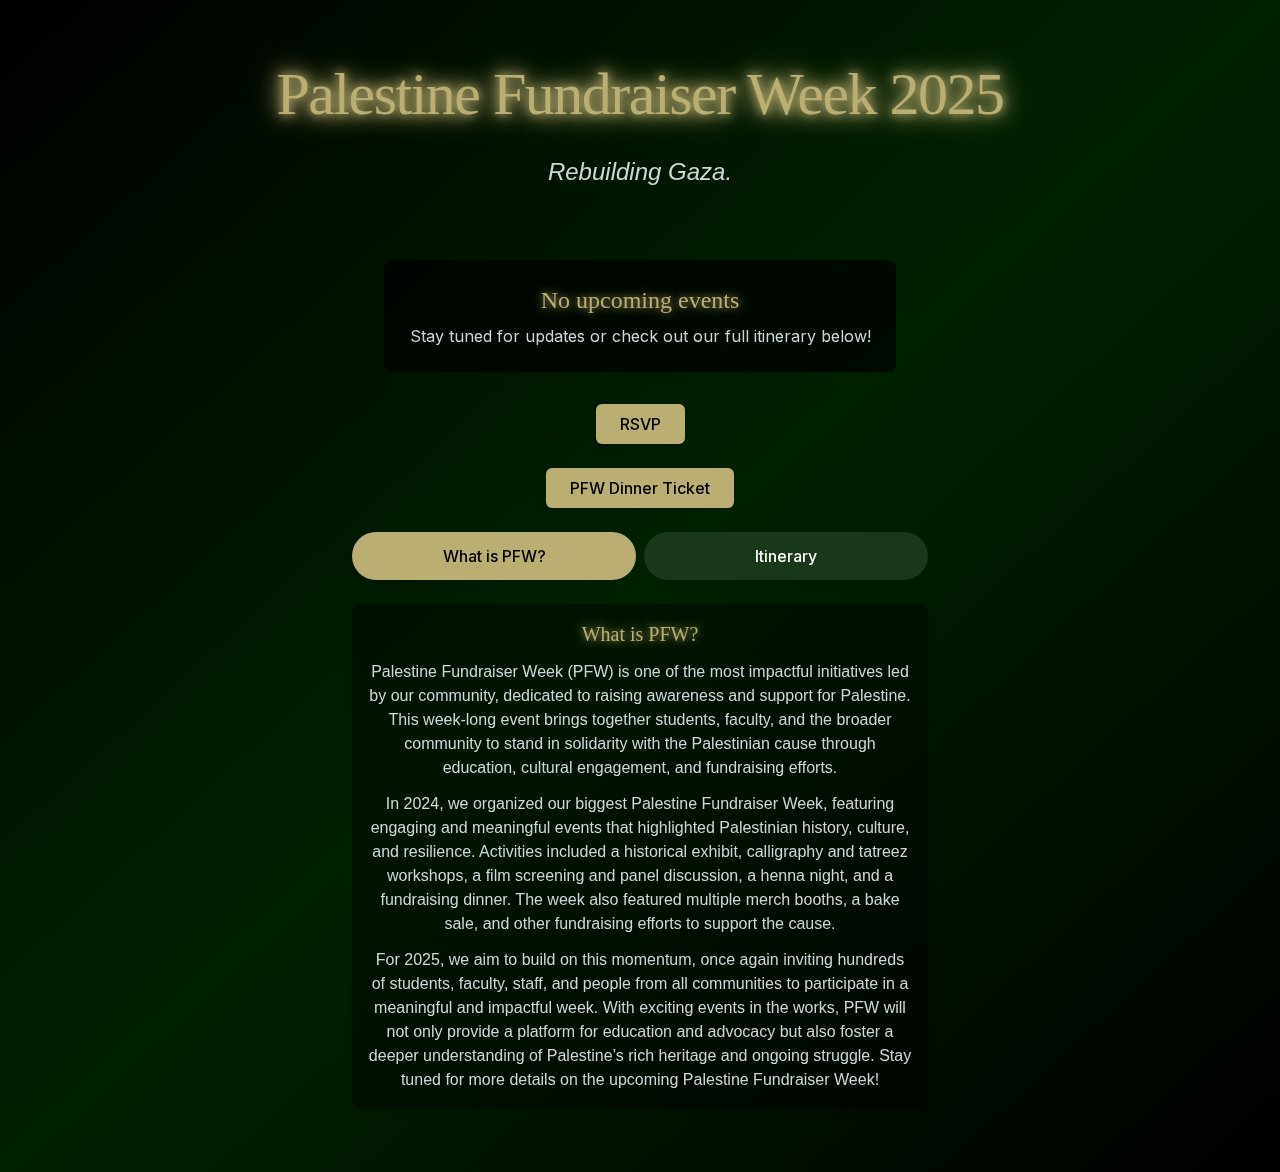
==== commit f0fbba81: "e" ====
--- a/index.html
+++ b/index.html
@@ -1,56 +1,4 @@
-<!DOCTYPE html>
-<html lang="en">
-
-<head>
-  <meta charSet="utf-8" />
-  <meta name="viewport" content="width=device-width, initial-scale=1" />
-  <link rel="preload" href="./next/static/media/a34f9d1faa5f3315-s.p.woff2" as="font" crossorigin=""
-    type="font/woff2" />
-  <link rel="stylesheet" href="./next/static/css/4b52733123eecec2.css" data-precedence="next" />
-  <link rel="preload" as="script" fetchPriority="low" href="./next/static/chunks/webpack-d6abbf1fcfdef890.js" />
-  <script src="./next/static/chunks/4bd1b696-1aaacd546f10f1e9.js" async=""></script>
-  <script src="./next/static/chunks/517-c64d1c6d8f09516f.js" async=""></script>
-  <script src="./next/static/chunks/main-app-4730ca6f686eab6a.js" async=""></script>
-  <script src="./next/static/chunks/202-3d47bcf8c49fac5b.js" async=""></script>
-  <script src="./next/static/chunks/app/page-8f70d2d330dbd7e6.js" async=""></script>
-  <meta name="next-size-adjust" content="" />
-  <title>Palestine Fundraiser Week 2025</title>
-  <meta name="description"
-    content="Palestine Fundraiser Week 2025 by the Muslim Students Association at the University of Alberta" />
-  <link rel="icon" href="/favicon.ico" type="image/x-icon" sizes="32x32" />
-  <script src="./next/static/chunks/polyfills-42372ed130431b0a.js" noModule=""></script>
-</head>
-
-<body class="__className_d65c78">
-  <main class="relative min-h-screen bg-gradient-to-br from-black via-gray-900 to-black overflow-hidden">
-    <div class="fixed inset-0 z-0 pointer-events-none" aria-hidden="true"><canvas class="size-full"></canvas></div>
-    <section
-      class="relative z-10 flex flex-col items-center text-center px-4 pt-16 pb-10 text-white space-y-6 sm:space-y-8">
-      <h1 class="text-4xl sm:text-5xl md:text-6xl font-baskervville glow-text tracking-tight">Palestine Fundraiser Week
-        2025</h1>
-      <p class="text-lg sm:text-xl md:text-2xl text-gray-300 italic font-poppins max-w-2xl">Rebuilding Gaza.</p>
-    </section>
-    <section class="relative z-10 flex flex-col items-center text-center px-4 py-8 text-white space-y-4 sm:space-y-6">
-      <div class="w-full max-w-lg bg-black bg-opacity-70 rounded-lg shadow-md p-6">
-        <h3 class="text-xl sm:text-2xl font-baskervville mb-2">No upcoming events</h3>
-        <p class="text-sm sm:text-base text-gray-300">Stay tuned for updates or check out our full itinerary below!</p>
-      </div>
-    </section>
-    <section class="relative z-10 flex flex-col items-center text-center px-4 pb-16 text-white">
-      <div class="w-full max-w-xl mx-auto mb-6"><a href="https://linktr.ee/msauofa" target="_blank"
-          rel="noopener noreferrer"
-          class=" inline-block  px-6  py-2  bg-gold  text-black  rounded-md  font-medium  hover:bg-yellow-600  focus:outline-none  focus:ring-2  focus:ring-yellow-400 transition shadow-md ">RSVP</a>
-      </div>
-      <div class="w-full max-w-xl mx-auto mb-6"><a href="https://www.tickettailor.com/events/msauofa/1565736"
-          target="_blank" rel="noopener noreferrer"
-          class=" inline-block  px-6  py-2  bg-gold  text-black  rounded-md  font-medium  hover:bg-yellow-600  focus:outline-none  focus:ring-2  focus:ring-yellow-400 transition shadow-md ">PFW
-          Dinner Ticket</a></div>
-      <div class="w-full max-w-xl mx-auto">
-        <div class="w-full">
-          <div class="w-full">
-            <div role="tablist"
-              class=" flex items-center justify-center flex-wrap md:flex-nowrap gap-2 mx-auto mb-4 w-full "><button
-                aria-selected="true" role="tab" aria-controls="what-is-PFW-panel" id="what-is-PFW-tab" class="
+<!DOCTYPE html><html lang="en"><head><meta charSet="utf-8"/><meta name="viewport" content="width=device-width, initial-scale=1"/><link rel="preload" href="/_next/static/media/a34f9d1faa5f3315-s.p.woff2" as="font" crossorigin="" type="font/woff2"/><link rel="stylesheet" href="/_next/static/css/4b52733123eecec2.css" data-precedence="next"/><link rel="preload" as="script" fetchPriority="low" href="/_next/static/chunks/webpack-d6abbf1fcfdef890.js"/><script src="/_next/static/chunks/4bd1b696-1aaacd546f10f1e9.js" async=""></script><script src="/_next/static/chunks/517-c64d1c6d8f09516f.js" async=""></script><script src="/_next/static/chunks/main-app-4730ca6f686eab6a.js" async=""></script><script src="/_next/static/chunks/202-3d47bcf8c49fac5b.js" async=""></script><script src="/_next/static/chunks/app/page-901bc464f2649135.js" async=""></script><meta name="next-size-adjust" content=""/><title>Palestine Fundraiser Week 2025</title><meta name="description" content="Palestine Fundraiser Week 2025 by the Muslim Students Association at the University of Alberta"/><link rel="icon" href="/favicon.ico" type="image/x-icon" sizes="32x32"/><script src="/_next/static/chunks/polyfills-42372ed130431b0a.js" noModule=""></script></head><body class="__className_d65c78"><main class="relative min-h-screen bg-gradient-to-br from-black via-gray-900 to-black overflow-hidden"><div class="fixed inset-0 z-0 pointer-events-none" aria-hidden="true"><canvas class="size-full"></canvas></div><section class="relative z-10 flex flex-col items-center text-center px-4 pt-16 pb-10 text-white space-y-6 sm:space-y-8"><h1 class="text-4xl sm:text-5xl md:text-6xl font-baskervville glow-text tracking-tight">Palestine Fundraiser Week 2025</h1><p class="text-lg sm:text-xl md:text-2xl text-gray-300 italic font-poppins max-w-2xl">Rebuilding Gaza.</p></section><section class="relative z-10 flex flex-col items-center text-center px-4 py-8 text-white space-y-4 sm:space-y-6"><div class="w-full max-w-lg bg-black bg-opacity-70 rounded-lg shadow-md p-6"><h3 class="text-xl sm:text-2xl font-baskervville mb-2">No upcoming events</h3><p class="text-sm sm:text-base text-gray-300">Stay tuned for updates or check out our full itinerary below!</p></div></section><section class="relative z-10 flex flex-col items-center text-center px-4 pb-16 text-white"><div class="w-full max-w-xl mx-auto mb-6"><a href="https://linktr.ee/msauofa" target="_blank" rel="noopener noreferrer" class=" inline-block  px-6  py-2  bg-gold  text-black  rounded-md  font-medium  hover:bg-yellow-600  focus:outline-none  focus:ring-2  focus:ring-yellow-400 transition shadow-md ">RSVP</a></div><div class="w-full max-w-xl mx-auto mb-6"><a href="https://www.tickettailor.com/events/msauofa/1565736" target="_blank" rel="noopener noreferrer" class=" inline-block  px-6  py-2  bg-gold  text-black  rounded-md  font-medium  hover:bg-yellow-600  focus:outline-none  focus:ring-2  focus:ring-yellow-400 transition shadow-md ">PFW Dinner Ticket</a></div><div class="w-full max-w-xl mx-auto"><div class="w-full"><div class="w-full"><div role="tablist" class=" flex items-center justify-center flex-wrap md:flex-nowrap gap-2 mx-auto mb-4 w-full "><button aria-selected="true" role="tab" aria-controls="what-is-PFW-panel" id="what-is-PFW-tab" class="
               flex-1 
               px-4 py-2 
               text-sm sm:text-base font-medium
@@ -61,8 +9,7 @@
               h-12
               bg-gold text-black shadow-lg
               focus:outline-none focus:ring-2 focus:ring-yellow-400
-            ">What is PFW?</button><button aria-selected="false" role="tab" aria-controls="itinerary-panel"
-                id="itinerary-tab" class="
+            ">What is PFW?</button><button aria-selected="false" role="tab" aria-controls="itinerary-panel" id="itinerary-tab" class="
               flex-1 
               px-4 py-2 
               text-sm sm:text-base font-medium
@@ -73,56 +20,4 @@
               h-12
               bg-gray-800 text-white hover:bg-gray-700 shadow-md
               focus:outline-none focus:ring-2 focus:ring-yellow-400
-            ">Itinerary</button><button aria-selected="false" role="tab" aria-controls="learn-about-islam-panel"
-                id="learn-about-islam-tab" class="
-              flex-1 
-              px-4 py-2 
-              text-sm sm:text-base font-medium
-              rounded-full
-              transition
-              whitespace-nowrap
-              text-center
-              h-12
-              bg-gray-800 text-white hover:bg-gray-700 shadow-md
-              focus:outline-none focus:ring-2 focus:ring-yellow-400
-            ">Learn About Islam</button></div>
-            <div class="mt-6 p-4 bg-black bg-opacity-40 rounded-lg shadow-md">
-              <div id="what-is-PFW-panel" role="tabpanel" aria-labelledby="what-is-PFW-tab"
-                class="text-white text-sm sm:text-base">
-                <div class="space-y-3">
-                  <h2 class="text-lg sm:text-xl font-baskervville text-gold">What is PFW?</h2>
-                  <p class="font-poppins text-sm sm:text-base text-gray-300">Palestine Fundraiser Week (PFW) is one of
-                    the most impactful initiatives led by our community, dedicated to raising awareness and support for
-                    Palestine. This week-long event brings together students, faculty, and the broader community to
-                    stand in solidarity with the Palestinian cause through education, cultural engagement, and
-                    fundraising efforts.</p>
-                  <p class="font-poppins text-sm sm:text-base text-gray-300">In 2024, we organized our first Palestine
-                    Fundraiser Week, featuring engaging and meaningful events that highlighted Palestinian history,
-                    culture, and resilience. Activities included a historical exhibit, calligraphy and tatreez
-                    workshops, a film screening and panel discussion, a henna night, and a fundraising dinner. The week
-                    also featured multiple merch booths, a bake sale, and other fundraising efforts to support the
-                    cause.</p>
-                  <p class="font-poppins text-sm sm:text-base text-gray-300">For 2025, we aim to build on this momentum,
-                    once again inviting hundreds of students, faculty, staff, and people from all communities to
-                    participate in a meaningful and impactful week. With exciting events in the works, PFW will not only
-                    provide a platform for education and advocacy but also foster a deeper understanding of Palestine’s
-                    rich heritage and ongoing struggle. Stay tuned for more details on the upcoming Palestine Fundraiser
-                    Week!</p>
-                </div>
-              </div>
-            </div>
-          </div>
-        </div>
-      </div>
-    </section>
-  </main>
-  <script src="./next/static/chunks/webpack-d6abbf1fcfdef890.js" async=""></script>
-  <script>(self.__next_f = self.__next_f || []).push([0])</script>
-  <script>self.__next_f.push([1, "1:\"$Sreact.fragment\"\n2:I[5244,[],\"\"]\n3:I[3866,[],\"\"]\n4:I[7033,[],\"ClientPageRoot\"]\n5:I[3109,[\"202\",\"static/chunks/202-3d47bcf8c49fac5b.js\",\"974\",\"static/chunks/app/page-8f70d2d330dbd7e6.js\"],\"default\"]\n8:I[6213,[],\"OutletBoundary\"]\na:I[6213,[],\"MetadataBoundary\"]\nc:I[6213,[],\"ViewportBoundary\"]\ne:I[4835,[],\"\"]\n:HL[\"/_next/static/media/a34f9d1faa5f3315-s.p.woff2\",\"font\",{\"crossOrigin\":\"\",\"type\":\"font/woff2\"}]\n:HL[\"/_next/static/css/4b52733123eecec2.css\",\"style\"]\n"])</script>
-  <script>self.__next_f.push([1, "0:{\"P\":null,\"b\":\"B03MJ2vYhbN3tGazdEXAN\",\"p\":\"\",\"c\":[\"\",\"\"],\"i\":false,\"f\":[[[\"\",{\"children\":[\"__PAGE__\",{}]},\"$undefined\",\"$undefined\",true],[\"\",[\"$\",\"$1\",\"c\",{\"children\":[[[\"$\",\"link\",\"0\",{\"rel\":\"stylesheet\",\"href\":\"/_next/static/css/4b52733123eecec2.css\",\"precedence\":\"next\",\"crossOrigin\":\"$undefined\",\"nonce\":\"$undefined\"}]],[\"$\",\"html\",null,{\"lang\":\"en\",\"children\":[\"$\",\"body\",null,{\"className\":\"__className_d65c78\",\"children\":[\"$\",\"$L2\",null,{\"parallelRouterKey\":\"children\",\"segmentPath\":[\"children\"],\"error\":\"$undefined\",\"errorStyles\":\"$undefined\",\"errorScripts\":\"$undefined\",\"template\":[\"$\",\"$L3\",null,{}],\"templateStyles\":\"$undefined\",\"templateScripts\":\"$undefined\",\"notFound\":[[],[[\"$\",\"title\",null,{\"children\":\"404: This page could not be found.\"}],[\"$\",\"div\",null,{\"style\":{\"fontFamily\":\"system-ui,\\\"Segoe UI\\\",Roboto,Helvetica,Arial,sans-serif,\\\"Apple Color Emoji\\\",\\\"Segoe UI Emoji\\\"\",\"height\":\"100vh\",\"textAlign\":\"center\",\"display\":\"flex\",\"flexDirection\":\"column\",\"alignItems\":\"center\",\"justifyContent\":\"center\"},\"children\":[\"$\",\"div\",null,{\"children\":[[\"$\",\"style\",null,{\"dangerouslySetInnerHTML\":{\"__html\":\"body{color:#000;background:#fff;margin:0}.next-error-h1{border-right:1px solid rgba(0,0,0,.3)}@media (prefers-color-scheme:dark){body{color:#fff;background:#000}.next-error-h1{border-right:1px solid rgba(255,255,255,.3)}}\"}}],[\"$\",\"h1\",null,{\"className\":\"next-error-h1\",\"style\":{\"display\":\"inline-block\",\"margin\":\"0 20px 0 0\",\"padding\":\"0 23px 0 0\",\"fontSize\":24,\"fontWeight\":500,\"verticalAlign\":\"top\",\"lineHeight\":\"49px\"},\"children\":404}],[\"$\",\"div\",null,{\"style\":{\"display\":\"inline-block\"},\"children\":[\"$\",\"h2\",null,{\"style\":{\"fontSize\":14,\"fontWeight\":400,\"lineHeight\":\"49px\",\"margin\":0},\"children\":\"This page could not be found.\"}]}]]}]}]]],\"forbidden\":\"$undefined\",\"unauthorized\":\"$undefined\"}]}]}]]}],{\"children\":[\"__PAGE__\",[\"$\",\"$1\",\"c\",{\"children\":[[\"$\",\"$L4\",null,{\"Component\":\"$5\",\"searchParams\":{},\"params\":{},\"promises\":[\"$@6\",\"$@7\"]}],null,[\"$\",\"$L8\",null,{\"children\":\"$L9\"}]]}],{},null,false]},null,false],[\"$\",\"$1\",\"h\",{\"children\":[null,[\"$\",\"$1\",\"F2zkOidvTORBLk7kK3Kxg\",{\"children\":[[\"$\",\"$La\",null,{\"children\":\"$Lb\"}],[\"$\",\"$Lc\",null,{\"children\":\"$Ld\"}],[\"$\",\"meta\",null,{\"name\":\"next-size-adjust\",\"content\":\"\"}]]}]]}],false]],\"m\":\"$undefined\",\"G\":[\"$e\",\"$undefined\"],\"s\":false,\"S\":true}\n"])</script>
-  <script>self.__next_f.push([1, "6:{}\n7:{}\n"])</script>
-  <script>self.__next_f.push([1, "d:[[\"$\",\"meta\",\"0\",{\"name\":\"viewport\",\"content\":\"width=device-width, initial-scale=1\"}]]\nb:[[\"$\",\"meta\",\"0\",{\"charSet\":\"utf-8\"}],[\"$\",\"title\",\"1\",{\"children\":\"Palestine Fundraiser Week 2025\"}],[\"$\",\"meta\",\"2\",{\"name\":\"description\",\"content\":\"Palestine Fundraiser Week 2025 by the Muslim Students Association at the University of Alberta\"}],[\"$\",\"link\",\"3\",{\"rel\":\"icon\",\"href\":\"/favicon.ico\",\"type\":\"image/x-icon\",\"sizes\":\"32x32\"}]]\n"])</script>
-  <script>self.__next_f.push([1, "9:null\n"])</script>
-</body>
-
-</html>+            ">Itinerary</button></div><div class="mt-6 p-4 bg-black bg-opacity-40 rounded-lg shadow-md"><div id="what-is-PFW-panel" role="tabpanel" aria-labelledby="what-is-PFW-tab" class="text-white text-sm sm:text-base"><div class="space-y-3"><h2 class="text-lg sm:text-xl font-baskervville text-gold">What is PFW?</h2><p class="font-poppins text-sm sm:text-base text-gray-300 ">Palestine Fundraiser Week (PFW) is one of the most impactful initiatives led by our community, dedicated to raising awareness and support for Palestine. This week-long event brings together students, faculty, and the broader community to stand in solidarity with the Palestinian cause through education, cultural engagement, and fundraising efforts.</p><p class="font-poppins text-sm sm:text-base text-gray-300 ">In 2024, we organized our biggest Palestine Fundraiser Week, featuring engaging and meaningful events that highlighted Palestinian history, culture, and resilience. Activities included a historical exhibit, calligraphy and tatreez workshops, a film screening and panel discussion, a henna night, and a fundraising dinner. The week also featured multiple merch booths, a bake sale, and other fundraising efforts to support the cause.</p><p class="font-poppins text-sm sm:text-base text-gray-300 ">For 2025, we aim to build on this momentum, once again inviting hundreds of students, faculty, staff, and people from all communities to participate in a meaningful and impactful week. With exciting events in the works, PFW will not only provide a platform for education and advocacy but also foster a deeper understanding of Palestine’s rich heritage and ongoing struggle. Stay tuned for more details on the upcoming Palestine Fundraiser Week!</p></div></div></div></div></div></div></section></main><script src="/_next/static/chunks/webpack-d6abbf1fcfdef890.js" async=""></script><script>(self.__next_f=self.__next_f||[]).push([0])</script><script>self.__next_f.push([1,"1:\"$Sreact.fragment\"\n2:I[5244,[],\"\"]\n3:I[3866,[],\"\"]\n4:I[7033,[],\"ClientPageRoot\"]\n5:I[3109,[\"202\",\"static/chunks/202-3d47bcf8c49fac5b.js\",\"974\",\"static/chunks/app/page-901bc464f2649135.js\"],\"default\"]\n8:I[6213,[],\"OutletBoundary\"]\na:I[6213,[],\"MetadataBoundary\"]\nc:I[6213,[],\"ViewportBoundary\"]\ne:I[4835,[],\"\"]\n:HL[\"/_next/static/media/a34f9d1faa5f3315-s.p.woff2\",\"font\",{\"crossOrigin\":\"\",\"type\":\"font/woff2\"}]\n:HL[\"/_next/static/css/4b52733123eecec2.css\",\"style\"]\n"])</script><script>self.__next_f.push([1,"0:{\"P\":null,\"b\":\"uwcjFoTBHhyW2mBTL3UfY\",\"p\":\"\",\"c\":[\"\",\"\"],\"i\":false,\"f\":[[[\"\",{\"children\":[\"__PAGE__\",{}]},\"$undefined\",\"$undefined\",true],[\"\",[\"$\",\"$1\",\"c\",{\"children\":[[[\"$\",\"link\",\"0\",{\"rel\":\"stylesheet\",\"href\":\"/_next/static/css/4b52733123eecec2.css\",\"precedence\":\"next\",\"crossOrigin\":\"$undefined\",\"nonce\":\"$undefined\"}]],[\"$\",\"html\",null,{\"lang\":\"en\",\"children\":[\"$\",\"body\",null,{\"className\":\"__className_d65c78\",\"children\":[\"$\",\"$L2\",null,{\"parallelRouterKey\":\"children\",\"segmentPath\":[\"children\"],\"error\":\"$undefined\",\"errorStyles\":\"$undefined\",\"errorScripts\":\"$undefined\",\"template\":[\"$\",\"$L3\",null,{}],\"templateStyles\":\"$undefined\",\"templateScripts\":\"$undefined\",\"notFound\":[[],[[\"$\",\"title\",null,{\"children\":\"404: This page could not be found.\"}],[\"$\",\"div\",null,{\"style\":{\"fontFamily\":\"system-ui,\\\"Segoe UI\\\",Roboto,Helvetica,Arial,sans-serif,\\\"Apple Color Emoji\\\",\\\"Segoe UI Emoji\\\"\",\"height\":\"100vh\",\"textAlign\":\"center\",\"display\":\"flex\",\"flexDirection\":\"column\",\"alignItems\":\"center\",\"justifyContent\":\"center\"},\"children\":[\"$\",\"div\",null,{\"children\":[[\"$\",\"style\",null,{\"dangerouslySetInnerHTML\":{\"__html\":\"body{color:#000;background:#fff;margin:0}.next-error-h1{border-right:1px solid rgba(0,0,0,.3)}@media (prefers-color-scheme:dark){body{color:#fff;background:#000}.next-error-h1{border-right:1px solid rgba(255,255,255,.3)}}\"}}],[\"$\",\"h1\",null,{\"className\":\"next-error-h1\",\"style\":{\"display\":\"inline-block\",\"margin\":\"0 20px 0 0\",\"padding\":\"0 23px 0 0\",\"fontSize\":24,\"fontWeight\":500,\"verticalAlign\":\"top\",\"lineHeight\":\"49px\"},\"children\":404}],[\"$\",\"div\",null,{\"style\":{\"display\":\"inline-block\"},\"children\":[\"$\",\"h2\",null,{\"style\":{\"fontSize\":14,\"fontWeight\":400,\"lineHeight\":\"49px\",\"margin\":0},\"children\":\"This page could not be found.\"}]}]]}]}]]],\"forbidden\":\"$undefined\",\"unauthorized\":\"$undefined\"}]}]}]]}],{\"children\":[\"__PAGE__\",[\"$\",\"$1\",\"c\",{\"children\":[[\"$\",\"$L4\",null,{\"Component\":\"$5\",\"searchParams\":{},\"params\":{},\"promises\":[\"$@6\",\"$@7\"]}],null,[\"$\",\"$L8\",null,{\"children\":\"$L9\"}]]}],{},null,false]},null,false],[\"$\",\"$1\",\"h\",{\"children\":[null,[\"$\",\"$1\",\"D3jd5CerBpNZNNxRmT28D\",{\"children\":[[\"$\",\"$La\",null,{\"children\":\"$Lb\"}],[\"$\",\"$Lc\",null,{\"children\":\"$Ld\"}],[\"$\",\"meta\",null,{\"name\":\"next-size-adjust\",\"content\":\"\"}]]}]]}],false]],\"m\":\"$undefined\",\"G\":[\"$e\",\"$undefined\"],\"s\":false,\"S\":true}\n"])</script><script>self.__next_f.push([1,"6:{}\n7:{}\n"])</script><script>self.__next_f.push([1,"d:[[\"$\",\"meta\",\"0\",{\"name\":\"viewport\",\"content\":\"width=device-width, initial-scale=1\"}]]\nb:[[\"$\",\"meta\",\"0\",{\"charSet\":\"utf-8\"}],[\"$\",\"title\",\"1\",{\"children\":\"Palestine Fundraiser Week 2025\"}],[\"$\",\"meta\",\"2\",{\"name\":\"description\",\"content\":\"Palestine Fundraiser Week 2025 by the Muslim Students Association at the University of Alberta\"}],[\"$\",\"link\",\"3\",{\"rel\":\"icon\",\"href\":\"/favicon.ico\",\"type\":\"image/x-icon\",\"sizes\":\"32x32\"}]]\n"])</script><script>self.__next_f.push([1,"9:null\n"])</script></body></html>--- a/_next/static/css/4b52733123eecec2.css
+++ b/_next/static/css/4b52733123eecec2.css
@@ -0,0 +1,1207 @@
+*,
+:after,
+:before {
+    --tw-border-spacing-x: 0;
+    --tw-border-spacing-y: 0;
+    --tw-translate-x: 0;
+    --tw-translate-y: 0;
+    --tw-rotate: 0;
+    --tw-skew-x: 0;
+    --tw-skew-y: 0;
+    --tw-scale-x: 1;
+    --tw-scale-y: 1;
+    --tw-pan-x: ;
+    --tw-pan-y: ;
+    --tw-pinch-zoom: ;
+    --tw-scroll-snap-strictness: proximity;
+    --tw-gradient-from-position: ;
+    --tw-gradient-via-position: ;
+    --tw-gradient-to-position: ;
+    --tw-ordinal: ;
+    --tw-slashed-zero: ;
+    --tw-numeric-figure: ;
+    --tw-numeric-spacing: ;
+    --tw-numeric-fraction: ;
+    --tw-ring-inset: ;
+    --tw-ring-offset-width: 0px;
+    --tw-ring-offset-color: #fff;
+    --tw-ring-color: rgba(59, 130, 246, .5);
+    --tw-ring-offset-shadow: 0 0 #0000;
+    --tw-ring-shadow: 0 0 #0000;
+    --tw-shadow: 0 0 #0000;
+    --tw-shadow-colored: 0 0 #0000;
+    --tw-blur: ;
+    --tw-brightness: ;
+    --tw-contrast: ;
+    --tw-grayscale: ;
+    --tw-hue-rotate: ;
+    --tw-invert: ;
+    --tw-saturate: ;
+    --tw-sepia: ;
+    --tw-drop-shadow: ;
+    --tw-backdrop-blur: ;
+    --tw-backdrop-brightness: ;
+    --tw-backdrop-contrast: ;
+    --tw-backdrop-grayscale: ;
+    --tw-backdrop-hue-rotate: ;
+    --tw-backdrop-invert: ;
+    --tw-backdrop-opacity: ;
+    --tw-backdrop-saturate: ;
+    --tw-backdrop-sepia: ;
+    --tw-contain-size: ;
+    --tw-contain-layout: ;
+    --tw-contain-paint: ;
+    --tw-contain-style:
+}
+
+::backdrop {
+    --tw-border-spacing-x: 0;
+    --tw-border-spacing-y: 0;
+    --tw-translate-x: 0;
+    --tw-translate-y: 0;
+    --tw-rotate: 0;
+    --tw-skew-x: 0;
+    --tw-skew-y: 0;
+    --tw-scale-x: 1;
+    --tw-scale-y: 1;
+    --tw-pan-x: ;
+    --tw-pan-y: ;
+    --tw-pinch-zoom: ;
+    --tw-scroll-snap-strictness: proximity;
+    --tw-gradient-from-position: ;
+    --tw-gradient-via-position: ;
+    --tw-gradient-to-position: ;
+    --tw-ordinal: ;
+    --tw-slashed-zero: ;
+    --tw-numeric-figure: ;
+    --tw-numeric-spacing: ;
+    --tw-numeric-fraction: ;
+    --tw-ring-inset: ;
+    --tw-ring-offset-width: 0px;
+    --tw-ring-offset-color: #fff;
+    --tw-ring-color: rgba(59, 130, 246, .5);
+    --tw-ring-offset-shadow: 0 0 #0000;
+    --tw-ring-shadow: 0 0 #0000;
+    --tw-shadow: 0 0 #0000;
+    --tw-shadow-colored: 0 0 #0000;
+    --tw-blur: ;
+    --tw-brightness: ;
+    --tw-contrast: ;
+    --tw-grayscale: ;
+    --tw-hue-rotate: ;
+    --tw-invert: ;
+    --tw-saturate: ;
+    --tw-sepia: ;
+    --tw-drop-shadow: ;
+    --tw-backdrop-blur: ;
+    --tw-backdrop-brightness: ;
+    --tw-backdrop-contrast: ;
+    --tw-backdrop-grayscale: ;
+    --tw-backdrop-hue-rotate: ;
+    --tw-backdrop-invert: ;
+    --tw-backdrop-opacity: ;
+    --tw-backdrop-saturate: ;
+    --tw-backdrop-sepia: ;
+    --tw-contain-size: ;
+    --tw-contain-layout: ;
+    --tw-contain-paint: ;
+    --tw-contain-style:
+}
+
+/*
+! tailwindcss v3.4.17 | MIT License | https://tailwindcss.com
+*/
+*,
+:after,
+:before {
+    box-sizing: border-box;
+    border: 0 solid #e5e7eb
+}
+
+:after,
+:before {
+    --tw-content: ""
+}
+
+:host,
+html {
+    line-height: 1.5;
+    -webkit-text-size-adjust: 100%;
+    -moz-tab-size: 4;
+    -o-tab-size: 4;
+    tab-size: 4;
+    font-family: ui-sans-serif, system-ui, sans-serif, Apple Color Emoji, Segoe UI Emoji, Segoe UI Symbol, Noto Color Emoji;
+    font-feature-settings: normal;
+    font-variation-settings: normal;
+    -webkit-tap-highlight-color: transparent
+}
+
+body {
+    margin: 0;
+    line-height: inherit
+}
+
+hr {
+    height: 0;
+    color: inherit;
+    border-top-width: 1px
+}
+
+abbr:where([title]) {
+    -webkit-text-decoration: underline dotted;
+    text-decoration: underline dotted
+}
+
+h1,
+h2,
+h3,
+h4,
+h5,
+h6 {
+    font-size: inherit;
+    font-weight: inherit
+}
+
+a {
+    color: inherit;
+    text-decoration: inherit
+}
+
+b,
+strong {
+    font-weight: bolder
+}
+
+code,
+kbd,
+pre,
+samp {
+    font-family: ui-monospace, SFMono-Regular, Menlo, Monaco, Consolas, Liberation Mono, Courier New, monospace;
+    font-feature-settings: normal;
+    font-variation-settings: normal;
+    font-size: 1em
+}
+
+small {
+    font-size: 80%
+}
+
+sub,
+sup {
+    font-size: 75%;
+    line-height: 0;
+    position: relative;
+    vertical-align: baseline
+}
+
+sub {
+    bottom: -.25em
+}
+
+sup {
+    top: -.5em
+}
+
+table {
+    text-indent: 0;
+    border-color: inherit;
+    border-collapse: collapse
+}
+
+button,
+input,
+optgroup,
+select,
+textarea {
+    font-family: inherit;
+    font-feature-settings: inherit;
+    font-variation-settings: inherit;
+    font-size: 100%;
+    font-weight: inherit;
+    line-height: inherit;
+    letter-spacing: inherit;
+    color: inherit;
+    margin: 0;
+    padding: 0
+}
+
+button,
+select {
+    text-transform: none
+}
+
+button,
+input:where([type=button]),
+input:where([type=reset]),
+input:where([type=submit]) {
+    -webkit-appearance: button;
+    background-color: transparent;
+    background-image: none
+}
+
+:-moz-focusring {
+    outline: auto
+}
+
+:-moz-ui-invalid {
+    box-shadow: none
+}
+
+progress {
+    vertical-align: baseline
+}
+
+::-webkit-inner-spin-button,
+::-webkit-outer-spin-button {
+    height: auto
+}
+
+[type=search] {
+    -webkit-appearance: textfield;
+    outline-offset: -2px
+}
+
+::-webkit-search-decoration {
+    -webkit-appearance: none
+}
+
+::-webkit-file-upload-button {
+    -webkit-appearance: button;
+    font: inherit
+}
+
+summary {
+    display: list-item
+}
+
+blockquote,
+dd,
+dl,
+figure,
+h1,
+h2,
+h3,
+h4,
+h5,
+h6,
+hr,
+p,
+pre {
+    margin: 0
+}
+
+fieldset {
+    margin: 0
+}
+
+fieldset,
+legend {
+    padding: 0
+}
+
+menu,
+ol,
+ul {
+    list-style: none;
+    margin: 0;
+    padding: 0
+}
+
+dialog {
+    padding: 0
+}
+
+textarea {
+    resize: vertical
+}
+
+input::-moz-placeholder,
+textarea::-moz-placeholder {
+    opacity: 1;
+    color: #9ca3af
+}
+
+input::placeholder,
+textarea::placeholder {
+    opacity: 1;
+    color: #9ca3af
+}
+
+[role=button],
+button {
+    cursor: pointer
+}
+
+:disabled {
+    cursor: default
+}
+
+audio,
+canvas,
+embed,
+iframe,
+img,
+object,
+svg,
+video {
+    display: block;
+    vertical-align: middle
+}
+
+img,
+video {
+    max-width: 100%;
+    height: auto
+}
+
+[hidden]:where(:not([hidden=until-found])) {
+    display: none
+}
+
+.pointer-events-none {
+    pointer-events: none
+}
+
+.pointer-events-auto {
+    pointer-events: auto
+}
+
+.fixed {
+    position: fixed
+}
+
+.absolute {
+    position: absolute
+}
+
+.relative {
+    position: relative
+}
+
+.inset-0 {
+    inset: 0
+}
+
+.bottom-6 {
+    bottom: 1.5rem
+}
+
+.left-0 {
+    left: 0
+}
+
+.right-6 {
+    right: 1.5rem
+}
+
+.top-0 {
+    top: 0
+}
+
+.z-0 {
+    z-index: 0
+}
+
+.z-10 {
+    z-index: 10
+}
+
+.z-50 {
+    z-index: 50
+}
+
+.mx-auto {
+    margin-left: auto;
+    margin-right: auto
+}
+
+.mb-1 {
+    margin-bottom: .25rem
+}
+
+.mb-2 {
+    margin-bottom: .5rem
+}
+
+.mb-3 {
+    margin-bottom: .75rem
+}
+
+.mb-4 {
+    margin-bottom: 1rem
+}
+
+.mb-6 {
+    margin-bottom: 1.5rem
+}
+
+.mt-2 {
+    margin-top: .5rem
+}
+
+.mt-3 {
+    margin-top: .75rem
+}
+
+.mt-6 {
+    margin-top: 1.5rem
+}
+
+.block {
+    display: block
+}
+
+.inline-block {
+    display: inline-block
+}
+
+.flex {
+    display: flex
+}
+
+.size-full {
+    width: 100%;
+    height: 100%
+}
+
+.h-10 {
+    height: 2.5rem
+}
+
+.h-12 {
+    height: 3rem
+}
+
+.h-48 {
+    height: 12rem
+}
+
+.h-5 {
+    height: 1.25rem
+}
+
+.h-full {
+    height: 100%
+}
+
+.min-h-screen {
+    min-height: 100vh
+}
+
+.w-1 {
+    width: .25rem
+}
+
+.w-10 {
+    width: 2.5rem
+}
+
+.w-5 {
+    width: 1.25rem
+}
+
+.w-full {
+    width: 100%
+}
+
+.max-w-2xl {
+    max-width: 42rem
+}
+
+.max-w-lg {
+    max-width: 32rem
+}
+
+.max-w-sm {
+    max-width: 24rem
+}
+
+.max-w-xl {
+    max-width: 36rem
+}
+
+.flex-1 {
+    flex: 1 1 0%
+}
+
+@keyframes borderHeartbeat {
+
+    0%,
+    to {
+        box-shadow: 0 0 10px rgba(255, 215, 0, .6)
+    }
+
+    15%,
+    45% {
+        box-shadow: 0 0 15px rgba(255, 215, 0, .8)
+    }
+
+    30% {
+        box-shadow: 0 0 10px rgba(255, 215, 0, .6)
+    }
+}
+
+.animate-borderHeartbeat {
+    animation: borderHeartbeat 2s infinite
+}
+
+.resize {
+    resize: both
+}
+
+.flex-col {
+    flex-direction: column
+}
+
+.flex-wrap {
+    flex-wrap: wrap
+}
+
+.items-center {
+    align-items: center
+}
+
+.justify-end {
+    justify-content: flex-end
+}
+
+.justify-center {
+    justify-content: center
+}
+
+.justify-between {
+    justify-content: space-between
+}
+
+.gap-2 {
+    gap: .5rem
+}
+
+.space-y-1>:not([hidden])~:not([hidden]) {
+    --tw-space-y-reverse: 0;
+    margin-top: calc(.25rem * calc(1 - var(--tw-space-y-reverse)));
+    margin-bottom: calc(.25rem * var(--tw-space-y-reverse))
+}
+
+.space-y-3>:not([hidden])~:not([hidden]) {
+    --tw-space-y-reverse: 0;
+    margin-top: calc(.75rem * calc(1 - var(--tw-space-y-reverse)));
+    margin-bottom: calc(.75rem * var(--tw-space-y-reverse))
+}
+
+.space-y-4>:not([hidden])~:not([hidden]) {
+    --tw-space-y-reverse: 0;
+    margin-top: calc(1rem * calc(1 - var(--tw-space-y-reverse)));
+    margin-bottom: calc(1rem * var(--tw-space-y-reverse))
+}
+
+.space-y-6>:not([hidden])~:not([hidden]) {
+    --tw-space-y-reverse: 0;
+    margin-top: calc(1.5rem * calc(1 - var(--tw-space-y-reverse)));
+    margin-bottom: calc(1.5rem * var(--tw-space-y-reverse))
+}
+
+.space-y-8>:not([hidden])~:not([hidden]) {
+    --tw-space-y-reverse: 0;
+    margin-top: calc(2rem * calc(1 - var(--tw-space-y-reverse)));
+    margin-bottom: calc(2rem * var(--tw-space-y-reverse))
+}
+
+.overflow-auto {
+    overflow: auto
+}
+
+.overflow-hidden {
+    overflow: hidden
+}
+
+.overflow-x-auto {
+    overflow-x: auto
+}
+
+.whitespace-nowrap {
+    white-space: nowrap
+}
+
+.rounded {
+    border-radius: .25rem
+}
+
+.rounded-full {
+    border-radius: 9999px
+}
+
+.rounded-lg {
+    border-radius: .5rem
+}
+
+.rounded-md {
+    border-radius: .375rem
+}
+
+.rounded-l-md {
+    border-top-left-radius: .375rem;
+    border-bottom-left-radius: .375rem
+}
+
+.border {
+    border-width: 1px
+}
+
+.border-2 {
+    border-width: 2px
+}
+
+.border-b {
+    border-bottom-width: 1px
+}
+
+.border-gold {
+    --tw-border-opacity: 1;
+    border-color: rgb(187 174 114/var(--tw-border-opacity, 1))
+}
+
+.border-gray-700 {
+    --tw-border-opacity: 1;
+    border-color: rgb(55 65 81/var(--tw-border-opacity, 1))
+}
+
+.bg-black {
+    --tw-bg-opacity: 1;
+    background-color: rgb(0 0 0/var(--tw-bg-opacity, 1))
+}
+
+.bg-gold {
+    --tw-bg-opacity: 1;
+    background-color: rgb(187 174 114/var(--tw-bg-opacity, 1))
+}
+
+.bg-gray-700 {
+    --tw-bg-opacity: 1;
+    background-color: rgb(55 65 81/var(--tw-bg-opacity, 1))
+}
+
+.bg-gray-800 {
+    --tw-bg-opacity: 1;
+    background-color: rgb(25 55 25/var(--tw-bg-opacity, 1))
+}
+
+.bg-gray-900 {
+    --tw-bg-opacity: 1;
+    background-color: rgb(17 24 39/var(--tw-bg-opacity, 1))
+}
+
+.bg-green-500 {
+    --tw-bg-opacity: 1;
+    background-color: rgb(34 197 94/var(--tw-bg-opacity, 1))
+}
+
+.bg-opacity-30 {
+    --tw-bg-opacity: 0.3
+}
+
+.bg-opacity-40 {
+    --tw-bg-opacity: 0.4
+}
+
+.bg-opacity-60 {
+    --tw-bg-opacity: 0.6
+}
+
+.bg-opacity-70 {
+    --tw-bg-opacity: 0.7
+}
+
+.bg-opacity-80 {
+    --tw-bg-opacity: 0.8
+}
+
+.bg-opacity-90 {
+    --tw-bg-opacity: 0.9
+}
+
+.bg-gradient-to-br {
+    background-image: linear-gradient(to bottom right, var(--tw-gradient-stops))
+}
+
+.from-black {
+    --tw-gradient-from: #000 var(--tw-gradient-from-position);
+    --tw-gradient-to: transparent var(--tw-gradient-to-position);
+    --tw-gradient-stops: var(--tw-gradient-from), var(--tw-gradient-to)
+}
+
+.via-gray-900 {
+    --tw-gradient-to: rgba(17, 24, 39, 0) var(--tw-gradient-to-position);
+    --tw-gradient-stops: var(--tw-gradient-from), #002200 var(--tw-gradient-via-position), var(--tw-gradient-to)
+}
+
+.to-black {
+    --tw-gradient-to: #000 var(--tw-gradient-to-position)
+}
+
+.object-contain {
+    -o-object-fit: contain;
+    object-fit: contain
+}
+
+.p-4 {
+    padding: 1rem
+}
+
+.p-6 {
+    padding: 1.5rem
+}
+
+.px-3 {
+    padding-left: .75rem;
+    padding-right: .75rem
+}
+
+.px-4 {
+    padding-left: 1rem;
+    padding-right: 1rem
+}
+
+.px-5 {
+    padding-left: 1.25rem;
+    padding-right: 1.25rem
+}
+
+.px-6 {
+    padding-left: 1.5rem;
+    padding-right: 1.5rem
+}
+
+.py-1 {
+    padding-top: .25rem;
+    padding-bottom: .25rem
+}
+
+.py-2 {
+    padding-top: .5rem;
+    padding-bottom: .5rem
+}
+
+.py-8 {
+    padding-top: 2rem;
+    padding-bottom: 2rem
+}
+
+.pb-10 {
+    padding-bottom: 2.5rem
+}
+
+.pb-16 {
+    padding-bottom: 4rem
+}
+
+.pb-4 {
+    padding-bottom: 1rem
+}
+
+.pt-16 {
+    padding-top: 4rem
+}
+
+.text-center {
+    text-align: center
+}
+
+.font-baskervville {
+    font-family: Baskervville, serif
+}
+
+.font-poppins {
+    font-family: Poppins, sans-serif
+}
+
+.text-4xl {
+    font-size: 2.25rem;
+    line-height: 2.5rem
+}
+
+.text-base {
+    font-size: 1rem;
+    line-height: 1.5rem
+}
+
+.text-lg {
+    font-size: 1.125rem;
+    line-height: 1.75rem
+}
+
+.text-sm {
+    font-size: .875rem;
+    line-height: 1.25rem
+}
+
+.text-xl {
+    font-size: 1.25rem;
+    line-height: 1.75rem
+}
+
+.text-xs {
+    font-size: .75rem;
+    line-height: 1rem
+}
+
+.font-medium {
+    font-weight: 500
+}
+
+.font-semibold {
+    font-weight: 600
+}
+
+.italic {
+    font-style: italic
+}
+
+.tracking-tight {
+    letter-spacing: -.025em
+}
+
+.text-black {
+    --tw-text-opacity: 1;
+    color: rgb(0 0 0/var(--tw-text-opacity, 1))
+}
+
+.text-blue-500 {
+    --tw-text-opacity: 1;
+    color: rgb(59 130 246/var(--tw-text-opacity, 1))
+}
+
+.text-gold {
+    --tw-text-opacity: 1;
+    color: rgb(187 174 114/var(--tw-text-opacity, 1))
+}
+
+.text-gray-300 {
+    --tw-text-opacity: 1;
+    color: rgb(209 213 219/var(--tw-text-opacity, 1))
+}
+
+.text-gray-400 {
+    --tw-text-opacity: 1;
+    color: rgb(156 163 175/var(--tw-text-opacity, 1))
+}
+
+.text-white {
+    --tw-text-opacity: 1;
+    color: rgb(255 255 255/var(--tw-text-opacity, 1))
+}
+
+.underline {
+    text-decoration-line: underline
+}
+
+.opacity-75 {
+    opacity: .75
+}
+
+.shadow-\[0_0_10px_rgba\(255\2c 215\2c 0\2c 0\.6\)\] {
+    --tw-shadow: 0 0 10px rgba(255, 215, 0, .6);
+    --tw-shadow-colored: 0 0 10px var(--tw-shadow-color)
+}
+
+.shadow-\[0_0_10px_rgba\(255\2c 215\2c 0\2c 0\.6\)\],
+.shadow-lg {
+    box-shadow: var(--tw-ring-offset-shadow, 0 0 #0000), var(--tw-ring-shadow, 0 0 #0000), var(--tw-shadow)
+}
+
+.shadow-lg {
+    --tw-shadow: 0 10px 15px -3px rgba(0, 0, 0, .1), 0 4px 6px -4px rgba(0, 0, 0, .1);
+    --tw-shadow-colored: 0 10px 15px -3px var(--tw-shadow-color), 0 4px 6px -4px var(--tw-shadow-color)
+}
+
+.shadow-md {
+    --tw-shadow: 0 4px 6px -1px rgba(0, 0, 0, .1), 0 2px 4px -2px rgba(0, 0, 0, .1);
+    --tw-shadow-colored: 0 4px 6px -1px var(--tw-shadow-color), 0 2px 4px -2px var(--tw-shadow-color);
+    box-shadow: var(--tw-ring-offset-shadow, 0 0 #0000), var(--tw-ring-shadow, 0 0 #0000), var(--tw-shadow)
+}
+
+.transition {
+    transition-property: color, background-color, border-color, text-decoration-color, fill, stroke, opacity, box-shadow, transform, filter, -webkit-backdrop-filter;
+    transition-property: color, background-color, border-color, text-decoration-color, fill, stroke, opacity, box-shadow, transform, filter, backdrop-filter;
+    transition-property: color, background-color, border-color, text-decoration-color, fill, stroke, opacity, box-shadow, transform, filter, backdrop-filter, -webkit-backdrop-filter;
+    transition-timing-function: cubic-bezier(.4, 0, .2, 1);
+    transition-duration: .15s
+}
+
+.transition-opacity {
+    transition-property: opacity;
+    transition-timing-function: cubic-bezier(.4, 0, .2, 1);
+    transition-duration: .15s
+}
+
+.transition-transform {
+    transition-property: transform;
+    transition-timing-function: cubic-bezier(.4, 0, .2, 1);
+    transition-duration: .15s
+}
+
+.duration-300 {
+    transition-duration: .3s
+}
+
+.duration-500 {
+    transition-duration: .5s
+}
+
+@import url("https://fonts.googleapis.com/css2?family=Baskervville:ital@0;1&family=Poppins:ital,wght@0,100;0,200;0,300;0,400;0,500;0,600;0,700;0,800;0,900;1,100;1,200;1,300;1,400;1,500;1,600;1,700;1,800;1,900&display=swap");
+
+:root {
+    --foreground-rgb: 255, 255, 255;
+    --background-start-rgb: 0, 0, 0;
+    --background-end-rgb: 0, 0, 0
+}
+
+@media (prefers-color-scheme:dark) {
+    :root {
+        --foreground-rgb: 255, 255, 255;
+        --background-start-rgb: 0, 0, 0;
+        --background-end-rgb: 0, 0, 0
+    }
+}
+
+body {
+    font-family: Poppins, sans-serif;
+    color: rgb(var(--foreground-rgb));
+    background: linear-gradient(to bottom, transparent, rgb(var(--background-end-rgb))) rgb(var(--background-start-rgb));
+    overflow-x: hidden
+}
+
+h1,
+h2,
+h3,
+h4,
+h5,
+h6,
+strong {
+    font-family: Baskervville, serif;
+    color: #bbae72;
+    text-shadow: 0 0 8px #bbae72
+}
+
+.glow-text {
+    color: #bbae72;
+    text-shadow: 0 0 10px #bbae72, 0 0 20px #bbae72, 0 0 30px #bbae72
+}
+
+.perspective-1000 {
+    perspective: 1000px
+}
+
+.preserve-3d {
+    transform-style: preserve-3d
+}
+
+.backface-hidden {
+    backface-visibility: hidden
+}
+
+.rotate-y-180 {
+    transform: rotateY(180deg)
+}
+
+.hover\:bg-gray-600:hover {
+    --tw-bg-opacity: 1;
+    background-color: rgb(75 85 99/var(--tw-bg-opacity, 1))
+}
+
+.hover\:bg-gray-700:hover {
+    --tw-bg-opacity: 1;
+    background-color: rgb(55 65 81/var(--tw-bg-opacity, 1))
+}
+
+.hover\:bg-green-600:hover {
+    --tw-bg-opacity: 1;
+    background-color: rgb(22 163 74/var(--tw-bg-opacity, 1))
+}
+
+.hover\:bg-yellow-500:hover {
+    --tw-bg-opacity: 1;
+    background-color: rgb(234 179 8/var(--tw-bg-opacity, 1))
+}
+
+.hover\:bg-yellow-600:hover {
+    --tw-bg-opacity: 1;
+    background-color: rgb(202 138 4/var(--tw-bg-opacity, 1))
+}
+
+.hover\:opacity-100:hover {
+    opacity: 1
+}
+
+.hover\:shadow-lg:hover {
+    --tw-shadow: 0 10px 15px -3px rgba(0, 0, 0, .1), 0 4px 6px -4px rgba(0, 0, 0, .1);
+    --tw-shadow-colored: 0 10px 15px -3px var(--tw-shadow-color), 0 4px 6px -4px var(--tw-shadow-color);
+    box-shadow: var(--tw-ring-offset-shadow, 0 0 #0000), var(--tw-ring-shadow, 0 0 #0000), var(--tw-shadow)
+}
+
+.focus\:outline-none:focus {
+    outline: 2px solid transparent;
+    outline-offset: 2px
+}
+
+.focus\:ring-1:focus {
+    --tw-ring-offset-shadow: var(--tw-ring-inset) 0 0 0 var(--tw-ring-offset-width) var(--tw-ring-offset-color);
+    --tw-ring-shadow: var(--tw-ring-inset) 0 0 0 calc(1px + var(--tw-ring-offset-width)) var(--tw-ring-color)
+}
+
+.focus\:ring-1:focus,
+.focus\:ring-2:focus {
+    box-shadow: var(--tw-ring-offset-shadow), var(--tw-ring-shadow), var(--tw-shadow, 0 0 #0000)
+}
+
+.focus\:ring-2:focus {
+    --tw-ring-offset-shadow: var(--tw-ring-inset) 0 0 0 var(--tw-ring-offset-width) var(--tw-ring-offset-color);
+    --tw-ring-shadow: var(--tw-ring-inset) 0 0 0 calc(2px + var(--tw-ring-offset-width)) var(--tw-ring-color)
+}
+
+.focus\:ring-gold:focus {
+    --tw-ring-opacity: 1;
+    --tw-ring-color: rgb(187 174 114/var(--tw-ring-opacity, 1))
+}
+
+.focus\:ring-yellow-400:focus {
+    --tw-ring-opacity: 1;
+    --tw-ring-color: rgb(250 204 21/var(--tw-ring-opacity, 1))
+}
+
+@media (min-width:640px) {
+    .sm\:space-y-6>:not([hidden])~:not([hidden]) {
+        --tw-space-y-reverse: 0;
+        margin-top: calc(1.5rem * calc(1 - var(--tw-space-y-reverse)));
+        margin-bottom: calc(1.5rem * var(--tw-space-y-reverse))
+    }
+
+    .sm\:space-y-8>:not([hidden])~:not([hidden]) {
+        --tw-space-y-reverse: 0;
+        margin-top: calc(2rem * calc(1 - var(--tw-space-y-reverse)));
+        margin-bottom: calc(2rem * var(--tw-space-y-reverse))
+    }
+
+    .sm\:text-2xl {
+        font-size: 1.5rem;
+        line-height: 2rem
+    }
+
+    .sm\:text-5xl {
+        font-size: 3rem;
+        line-height: 1
+    }
+
+    .sm\:text-base {
+        font-size: 1rem;
+        line-height: 1.5rem
+    }
+
+    .sm\:text-lg {
+        font-size: 1.125rem;
+        line-height: 1.75rem
+    }
+
+    .sm\:text-sm {
+        font-size: .875rem;
+        line-height: 1.25rem
+    }
+
+    .sm\:text-xl {
+        font-size: 1.25rem;
+        line-height: 1.75rem
+    }
+}
+
+@media (min-width:768px) {
+    .md\:flex-nowrap {
+        flex-wrap: nowrap
+    }
+
+    .md\:text-2xl {
+        font-size: 1.5rem;
+        line-height: 2rem
+    }
+
+    .md\:text-6xl {
+        font-size: 3.75rem;
+        line-height: 1
+    }
+}
+
+@font-face {
+    font-family: Inter;
+    font-style: normal;
+    font-weight: 100 900;
+    font-display: swap;
+    src: url(/_next/static/media/55c55f0601d81cf3-s.woff2) format("woff2");
+    unicode-range: u+0460-052f, u+1c80-1c8a, u+20b4, u+2de0-2dff, u+a640-a69f, u+fe2e-fe2f
+}
+
+@font-face {
+    font-family: Inter;
+    font-style: normal;
+    font-weight: 100 900;
+    font-display: swap;
+    src: url(/_next/static/media/26a46d62cd723877-s.woff2) format("woff2");
+    unicode-range: u+0301, u+0400-045f, u+0490-0491, u+04b0-04b1, u+2116
+}
+
+@font-face {
+    font-family: Inter;
+    font-style: normal;
+    font-weight: 100 900;
+    font-display: swap;
+    src: url(/_next/static/media/97e0cb1ae144a2a9-s.woff2) format("woff2");
+    unicode-range: u+1f??
+}
+
+@font-face {
+    font-family: Inter;
+    font-style: normal;
+    font-weight: 100 900;
+    font-display: swap;
+    src: url(/_next/static/media/581909926a08bbc8-s.woff2) format("woff2");
+    unicode-range: u+0370-0377, u+037a-037f, u+0384-038a, u+038c, u+038e-03a1, u+03a3-03ff
+}
+
+@font-face {
+    font-family: Inter;
+    font-style: normal;
+    font-weight: 100 900;
+    font-display: swap;
+    src: url(/_next/static/media/df0a9ae256c0569c-s.woff2) format("woff2");
+    unicode-range: u+0102-0103, u+0110-0111, u+0128-0129, u+0168-0169, u+01a0-01a1, u+01af-01b0, u+0300-0301, u+0303-0304, u+0308-0309, u+0323, u+0329, u+1ea0-1ef9, u+20ab
+}
+
+@font-face {
+    font-family: Inter;
+    font-style: normal;
+    font-weight: 100 900;
+    font-display: swap;
+    src: url(/_next/static/media/6d93bde91c0c2823-s.woff2) format("woff2");
+    unicode-range: u+0100-02ba, u+02bd-02c5, u+02c7-02cc, u+02ce-02d7, u+02dd-02ff, u+0304, u+0308, u+0329, u+1d00-1dbf, u+1e00-1e9f, u+1ef2-1eff, u+2020, u+20a0-20ab, u+20ad-20c0, u+2113, u+2c60-2c7f, u+a720-a7ff
+}
+
+@font-face {
+    font-family: Inter;
+    font-style: normal;
+    font-weight: 100 900;
+    font-display: swap;
+    src: url(/_next/static/media/a34f9d1faa5f3315-s.p.woff2) format("woff2");
+    unicode-range: u+00??, u+0131, u+0152-0153, u+02bb-02bc, u+02c6, u+02da, u+02dc, u+0304, u+0308, u+0329, u+2000-206f, u+20ac, u+2122, u+2191, u+2193, u+2212, u+2215, u+feff, u+fffd
+}
+
+@font-face {
+    font-family: Inter Fallback;
+    src: local("Arial");
+    ascent-override: 90.44%;
+    descent-override: 22.52%;
+    line-gap-override: 0.00%;
+    size-adjust: 107.12%
+}
+
+.__className_d65c78 {
+    font-family: Inter, Inter Fallback;
+    font-style: normal
+}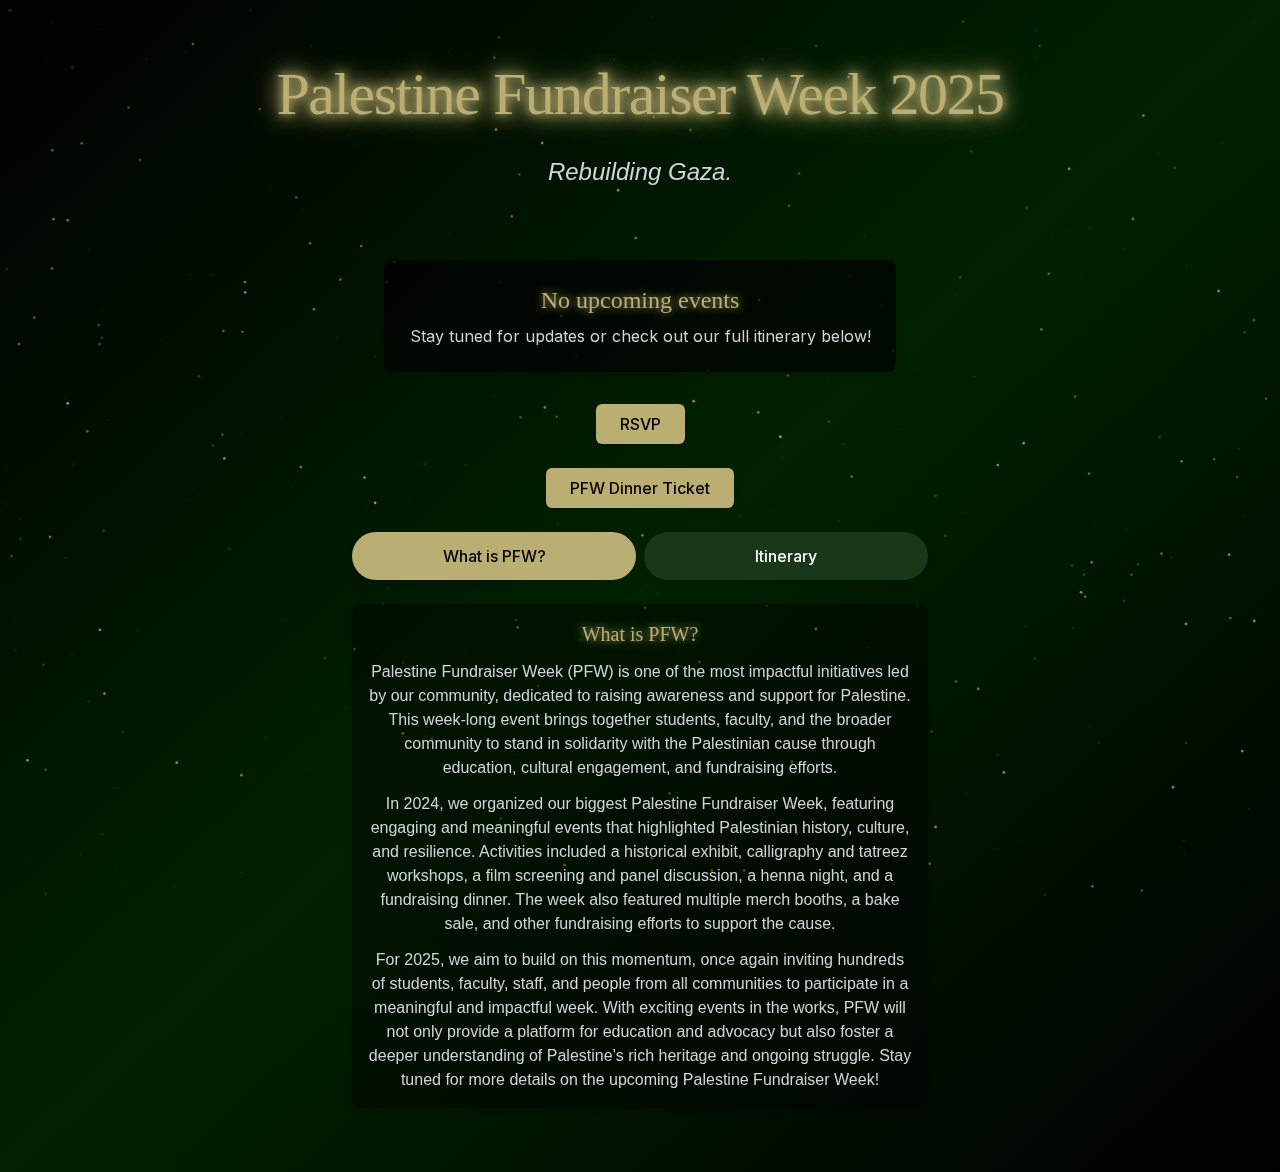
==== commit 4e708e64: "skrrrrra" ====
--- a/index.html
+++ b/index.html
@@ -1,4 +1,56 @@
-<!DOCTYPE html><html lang="en"><head><meta charSet="utf-8"/><meta name="viewport" content="width=device-width, initial-scale=1"/><link rel="preload" href="/_next/static/media/a34f9d1faa5f3315-s.p.woff2" as="font" crossorigin="" type="font/woff2"/><link rel="stylesheet" href="/_next/static/css/4b52733123eecec2.css" data-precedence="next"/><link rel="preload" as="script" fetchPriority="low" href="/_next/static/chunks/webpack-d6abbf1fcfdef890.js"/><script src="/_next/static/chunks/4bd1b696-1aaacd546f10f1e9.js" async=""></script><script src="/_next/static/chunks/517-c64d1c6d8f09516f.js" async=""></script><script src="/_next/static/chunks/main-app-4730ca6f686eab6a.js" async=""></script><script src="/_next/static/chunks/202-3d47bcf8c49fac5b.js" async=""></script><script src="/_next/static/chunks/app/page-901bc464f2649135.js" async=""></script><meta name="next-size-adjust" content=""/><title>Palestine Fundraiser Week 2025</title><meta name="description" content="Palestine Fundraiser Week 2025 by the Muslim Students Association at the University of Alberta"/><link rel="icon" href="/favicon.ico" type="image/x-icon" sizes="32x32"/><script src="/_next/static/chunks/polyfills-42372ed130431b0a.js" noModule=""></script></head><body class="__className_d65c78"><main class="relative min-h-screen bg-gradient-to-br from-black via-gray-900 to-black overflow-hidden"><div class="fixed inset-0 z-0 pointer-events-none" aria-hidden="true"><canvas class="size-full"></canvas></div><section class="relative z-10 flex flex-col items-center text-center px-4 pt-16 pb-10 text-white space-y-6 sm:space-y-8"><h1 class="text-4xl sm:text-5xl md:text-6xl font-baskervville glow-text tracking-tight">Palestine Fundraiser Week 2025</h1><p class="text-lg sm:text-xl md:text-2xl text-gray-300 italic font-poppins max-w-2xl">Rebuilding Gaza.</p></section><section class="relative z-10 flex flex-col items-center text-center px-4 py-8 text-white space-y-4 sm:space-y-6"><div class="w-full max-w-lg bg-black bg-opacity-70 rounded-lg shadow-md p-6"><h3 class="text-xl sm:text-2xl font-baskervville mb-2">No upcoming events</h3><p class="text-sm sm:text-base text-gray-300">Stay tuned for updates or check out our full itinerary below!</p></div></section><section class="relative z-10 flex flex-col items-center text-center px-4 pb-16 text-white"><div class="w-full max-w-xl mx-auto mb-6"><a href="https://linktr.ee/msauofa" target="_blank" rel="noopener noreferrer" class=" inline-block  px-6  py-2  bg-gold  text-black  rounded-md  font-medium  hover:bg-yellow-600  focus:outline-none  focus:ring-2  focus:ring-yellow-400 transition shadow-md ">RSVP</a></div><div class="w-full max-w-xl mx-auto mb-6"><a href="https://www.tickettailor.com/events/msauofa/1565736" target="_blank" rel="noopener noreferrer" class=" inline-block  px-6  py-2  bg-gold  text-black  rounded-md  font-medium  hover:bg-yellow-600  focus:outline-none  focus:ring-2  focus:ring-yellow-400 transition shadow-md ">PFW Dinner Ticket</a></div><div class="w-full max-w-xl mx-auto"><div class="w-full"><div class="w-full"><div role="tablist" class=" flex items-center justify-center flex-wrap md:flex-nowrap gap-2 mx-auto mb-4 w-full "><button aria-selected="true" role="tab" aria-controls="what-is-PFW-panel" id="what-is-PFW-tab" class="
+<!DOCTYPE html>
+<html lang="en">
+
+<head>
+  <meta charSet="utf-8" />
+  <meta name="viewport" content="width=device-width, initial-scale=1" />
+  <link rel="preload" href="./next/static/media/a34f9d1faa5f3315-s.p.woff2" as="font" crossorigin=""
+    type="font/woff2" />
+  <link rel="stylesheet" href="./next/static/css/4b52733123eecec2.css" data-precedence="next" />
+  <link rel="preload" as="script" fetchPriority="low" href="./next/static/chunks/webpack-d6abbf1fcfdef890.js" />
+  <script src="./next/static/chunks/4bd1b696-1aaacd546f10f1e9.js" async=""></script>
+  <script src="./next/static/chunks/517-c64d1c6d8f09516f.js" async=""></script>
+  <script src="./next/static/chunks/main-app-4730ca6f686eab6a.js" async=""></script>
+  <script src="./next/static/chunks/202-3d47bcf8c49fac5b.js" async=""></script>
+  <script src="./next/static/chunks/app/page-901bc464f2649135.js" async=""></script>
+  <meta name="next-size-adjust" content="" />
+  <title>Palestine Fundraiser Week 2025</title>
+  <meta name="description"
+    content="Palestine Fundraiser Week 2025 by the Muslim Students Association at the University of Alberta" />
+  <link rel="icon" href="/favicon.ico" type="image/x-icon" sizes="32x32" />
+  <script src="./next/static/chunks/polyfills-42372ed130431b0a.js" noModule=""></script>
+</head>
+
+<body class="__className_d65c78">
+  <main class="relative min-h-screen bg-gradient-to-br from-black via-gray-900 to-black overflow-hidden">
+    <div class="fixed inset-0 z-0 pointer-events-none" aria-hidden="true"><canvas class="size-full"></canvas></div>
+    <section
+      class="relative z-10 flex flex-col items-center text-center px-4 pt-16 pb-10 text-white space-y-6 sm:space-y-8">
+      <h1 class="text-4xl sm:text-5xl md:text-6xl font-baskervville glow-text tracking-tight">Palestine Fundraiser Week
+        2025</h1>
+      <p class="text-lg sm:text-xl md:text-2xl text-gray-300 italic font-poppins max-w-2xl">Rebuilding Gaza.</p>
+    </section>
+    <section class="relative z-10 flex flex-col items-center text-center px-4 py-8 text-white space-y-4 sm:space-y-6">
+      <div class="w-full max-w-lg bg-black bg-opacity-70 rounded-lg shadow-md p-6">
+        <h3 class="text-xl sm:text-2xl font-baskervville mb-2">No upcoming events</h3>
+        <p class="text-sm sm:text-base text-gray-300">Stay tuned for updates or check out our full itinerary below!</p>
+      </div>
+    </section>
+    <section class="relative z-10 flex flex-col items-center text-center px-4 pb-16 text-white">
+      <div class="w-full max-w-xl mx-auto mb-6"><a href="https://linktr.ee/msauofa" target="_blank"
+          rel="noopener noreferrer"
+          class=" inline-block  px-6  py-2  bg-gold  text-black  rounded-md  font-medium  hover:bg-yellow-600  focus:outline-none  focus:ring-2  focus:ring-yellow-400 transition shadow-md ">RSVP</a>
+      </div>
+      <div class="w-full max-w-xl mx-auto mb-6"><a href="https://www.tickettailor.com/events/msauofa/1565736"
+          target="_blank" rel="noopener noreferrer"
+          class=" inline-block  px-6  py-2  bg-gold  text-black  rounded-md  font-medium  hover:bg-yellow-600  focus:outline-none  focus:ring-2  focus:ring-yellow-400 transition shadow-md ">PFW
+          Dinner Ticket</a></div>
+      <div class="w-full max-w-xl mx-auto">
+        <div class="w-full">
+          <div class="w-full">
+            <div role="tablist"
+              class=" flex items-center justify-center flex-wrap md:flex-nowrap gap-2 mx-auto mb-4 w-full "><button
+                aria-selected="true" role="tab" aria-controls="what-is-PFW-panel" id="what-is-PFW-tab" class="
               flex-1 
               px-4 py-2 
               text-sm sm:text-base font-medium
@@ -9,7 +61,8 @@
               h-12
               bg-gold text-black shadow-lg
               focus:outline-none focus:ring-2 focus:ring-yellow-400
-            ">What is PFW?</button><button aria-selected="false" role="tab" aria-controls="itinerary-panel" id="itinerary-tab" class="
+            ">What is PFW?</button><button aria-selected="false" role="tab" aria-controls="itinerary-panel"
+                id="itinerary-tab" class="
               flex-1 
               px-4 py-2 
               text-sm sm:text-base font-medium
@@ -20,4 +73,44 @@
               h-12
               bg-gray-800 text-white hover:bg-gray-700 shadow-md
               focus:outline-none focus:ring-2 focus:ring-yellow-400
-            ">Itinerary</button></div><div class="mt-6 p-4 bg-black bg-opacity-40 rounded-lg shadow-md"><div id="what-is-PFW-panel" role="tabpanel" aria-labelledby="what-is-PFW-tab" class="text-white text-sm sm:text-base"><div class="space-y-3"><h2 class="text-lg sm:text-xl font-baskervville text-gold">What is PFW?</h2><p class="font-poppins text-sm sm:text-base text-gray-300 ">Palestine Fundraiser Week (PFW) is one of the most impactful initiatives led by our community, dedicated to raising awareness and support for Palestine. This week-long event brings together students, faculty, and the broader community to stand in solidarity with the Palestinian cause through education, cultural engagement, and fundraising efforts.</p><p class="font-poppins text-sm sm:text-base text-gray-300 ">In 2024, we organized our biggest Palestine Fundraiser Week, featuring engaging and meaningful events that highlighted Palestinian history, culture, and resilience. Activities included a historical exhibit, calligraphy and tatreez workshops, a film screening and panel discussion, a henna night, and a fundraising dinner. The week also featured multiple merch booths, a bake sale, and other fundraising efforts to support the cause.</p><p class="font-poppins text-sm sm:text-base text-gray-300 ">For 2025, we aim to build on this momentum, once again inviting hundreds of students, faculty, staff, and people from all communities to participate in a meaningful and impactful week. With exciting events in the works, PFW will not only provide a platform for education and advocacy but also foster a deeper understanding of Palestine’s rich heritage and ongoing struggle. Stay tuned for more details on the upcoming Palestine Fundraiser Week!</p></div></div></div></div></div></div></section></main><script src="/_next/static/chunks/webpack-d6abbf1fcfdef890.js" async=""></script><script>(self.__next_f=self.__next_f||[]).push([0])</script><script>self.__next_f.push([1,"1:\"$Sreact.fragment\"\n2:I[5244,[],\"\"]\n3:I[3866,[],\"\"]\n4:I[7033,[],\"ClientPageRoot\"]\n5:I[3109,[\"202\",\"static/chunks/202-3d47bcf8c49fac5b.js\",\"974\",\"static/chunks/app/page-901bc464f2649135.js\"],\"default\"]\n8:I[6213,[],\"OutletBoundary\"]\na:I[6213,[],\"MetadataBoundary\"]\nc:I[6213,[],\"ViewportBoundary\"]\ne:I[4835,[],\"\"]\n:HL[\"/_next/static/media/a34f9d1faa5f3315-s.p.woff2\",\"font\",{\"crossOrigin\":\"\",\"type\":\"font/woff2\"}]\n:HL[\"/_next/static/css/4b52733123eecec2.css\",\"style\"]\n"])</script><script>self.__next_f.push([1,"0:{\"P\":null,\"b\":\"uwcjFoTBHhyW2mBTL3UfY\",\"p\":\"\",\"c\":[\"\",\"\"],\"i\":false,\"f\":[[[\"\",{\"children\":[\"__PAGE__\",{}]},\"$undefined\",\"$undefined\",true],[\"\",[\"$\",\"$1\",\"c\",{\"children\":[[[\"$\",\"link\",\"0\",{\"rel\":\"stylesheet\",\"href\":\"/_next/static/css/4b52733123eecec2.css\",\"precedence\":\"next\",\"crossOrigin\":\"$undefined\",\"nonce\":\"$undefined\"}]],[\"$\",\"html\",null,{\"lang\":\"en\",\"children\":[\"$\",\"body\",null,{\"className\":\"__className_d65c78\",\"children\":[\"$\",\"$L2\",null,{\"parallelRouterKey\":\"children\",\"segmentPath\":[\"children\"],\"error\":\"$undefined\",\"errorStyles\":\"$undefined\",\"errorScripts\":\"$undefined\",\"template\":[\"$\",\"$L3\",null,{}],\"templateStyles\":\"$undefined\",\"templateScripts\":\"$undefined\",\"notFound\":[[],[[\"$\",\"title\",null,{\"children\":\"404: This page could not be found.\"}],[\"$\",\"div\",null,{\"style\":{\"fontFamily\":\"system-ui,\\\"Segoe UI\\\",Roboto,Helvetica,Arial,sans-serif,\\\"Apple Color Emoji\\\",\\\"Segoe UI Emoji\\\"\",\"height\":\"100vh\",\"textAlign\":\"center\",\"display\":\"flex\",\"flexDirection\":\"column\",\"alignItems\":\"center\",\"justifyContent\":\"center\"},\"children\":[\"$\",\"div\",null,{\"children\":[[\"$\",\"style\",null,{\"dangerouslySetInnerHTML\":{\"__html\":\"body{color:#000;background:#fff;margin:0}.next-error-h1{border-right:1px solid rgba(0,0,0,.3)}@media (prefers-color-scheme:dark){body{color:#fff;background:#000}.next-error-h1{border-right:1px solid rgba(255,255,255,.3)}}\"}}],[\"$\",\"h1\",null,{\"className\":\"next-error-h1\",\"style\":{\"display\":\"inline-block\",\"margin\":\"0 20px 0 0\",\"padding\":\"0 23px 0 0\",\"fontSize\":24,\"fontWeight\":500,\"verticalAlign\":\"top\",\"lineHeight\":\"49px\"},\"children\":404}],[\"$\",\"div\",null,{\"style\":{\"display\":\"inline-block\"},\"children\":[\"$\",\"h2\",null,{\"style\":{\"fontSize\":14,\"fontWeight\":400,\"lineHeight\":\"49px\",\"margin\":0},\"children\":\"This page could not be found.\"}]}]]}]}]]],\"forbidden\":\"$undefined\",\"unauthorized\":\"$undefined\"}]}]}]]}],{\"children\":[\"__PAGE__\",[\"$\",\"$1\",\"c\",{\"children\":[[\"$\",\"$L4\",null,{\"Component\":\"$5\",\"searchParams\":{},\"params\":{},\"promises\":[\"$@6\",\"$@7\"]}],null,[\"$\",\"$L8\",null,{\"children\":\"$L9\"}]]}],{},null,false]},null,false],[\"$\",\"$1\",\"h\",{\"children\":[null,[\"$\",\"$1\",\"D3jd5CerBpNZNNxRmT28D\",{\"children\":[[\"$\",\"$La\",null,{\"children\":\"$Lb\"}],[\"$\",\"$Lc\",null,{\"children\":\"$Ld\"}],[\"$\",\"meta\",null,{\"name\":\"next-size-adjust\",\"content\":\"\"}]]}]]}],false]],\"m\":\"$undefined\",\"G\":[\"$e\",\"$undefined\"],\"s\":false,\"S\":true}\n"])</script><script>self.__next_f.push([1,"6:{}\n7:{}\n"])</script><script>self.__next_f.push([1,"d:[[\"$\",\"meta\",\"0\",{\"name\":\"viewport\",\"content\":\"width=device-width, initial-scale=1\"}]]\nb:[[\"$\",\"meta\",\"0\",{\"charSet\":\"utf-8\"}],[\"$\",\"title\",\"1\",{\"children\":\"Palestine Fundraiser Week 2025\"}],[\"$\",\"meta\",\"2\",{\"name\":\"description\",\"content\":\"Palestine Fundraiser Week 2025 by the Muslim Students Association at the University of Alberta\"}],[\"$\",\"link\",\"3\",{\"rel\":\"icon\",\"href\":\"/favicon.ico\",\"type\":\"image/x-icon\",\"sizes\":\"32x32\"}]]\n"])</script><script>self.__next_f.push([1,"9:null\n"])</script></body></html>+            ">Itinerary</button></div>
+            <div class="mt-6 p-4 bg-black bg-opacity-40 rounded-lg shadow-md">
+              <div id="what-is-PFW-panel" role="tabpanel" aria-labelledby="what-is-PFW-tab"
+                class="text-white text-sm sm:text-base">
+                <div class="space-y-3">
+                  <h2 class="text-lg sm:text-xl font-baskervville text-gold">What is PFW?</h2>
+                  <p class="font-poppins text-sm sm:text-base text-gray-300 ">Palestine Fundraiser Week (PFW) is one of
+                    the most impactful initiatives led by our community, dedicated to raising awareness and support for
+                    Palestine. This week-long event brings together students, faculty, and the broader community to
+                    stand in solidarity with the Palestinian cause through education, cultural engagement, and
+                    fundraising efforts.</p>
+                  <p class="font-poppins text-sm sm:text-base text-gray-300 ">In 2024, we organized our biggest
+                    Palestine Fundraiser Week, featuring engaging and meaningful events that highlighted Palestinian
+                    history, culture, and resilience. Activities included a historical exhibit, calligraphy and tatreez
+                    workshops, a film screening and panel discussion, a henna night, and a fundraising dinner. The week
+                    also featured multiple merch booths, a bake sale, and other fundraising efforts to support the
+                    cause.</p>
+                  <p class="font-poppins text-sm sm:text-base text-gray-300 ">For 2025, we aim to build on this
+                    momentum, once again inviting hundreds of students, faculty, staff, and people from all communities
+                    to participate in a meaningful and impactful week. With exciting events in the works, PFW will not
+                    only provide a platform for education and advocacy but also foster a deeper understanding of
+                    Palestine’s rich heritage and ongoing struggle. Stay tuned for more details on the upcoming
+                    Palestine Fundraiser Week!</p>
+                </div>
+              </div>
+            </div>
+          </div>
+        </div>
+      </div>
+    </section>
+  </main>
+  <script src="./next/static/chunks/webpack-d6abbf1fcfdef890.js" async=""></script>
+  <script>(self.__next_f = self.__next_f || []).push([0])</script>
+  <script>self.__next_f.push([1, "1:\"$Sreact.fragment\"\n2:I[5244,[],\"\"]\n3:I[3866,[],\"\"]\n4:I[7033,[],\"ClientPageRoot\"]\n5:I[3109,[\"202\",\"static/chunks/202-3d47bcf8c49fac5b.js\",\"974\",\"static/chunks/app/page-901bc464f2649135.js\"],\"default\"]\n8:I[6213,[],\"OutletBoundary\"]\na:I[6213,[],\"MetadataBoundary\"]\nc:I[6213,[],\"ViewportBoundary\"]\ne:I[4835,[],\"\"]\n:HL[\"/_next/static/media/a34f9d1faa5f3315-s.p.woff2\",\"font\",{\"crossOrigin\":\"\",\"type\":\"font/woff2\"}]\n:HL[\"/_next/static/css/4b52733123eecec2.css\",\"style\"]\n"])</script>
+  <script>self.__next_f.push([1, "0:{\"P\":null,\"b\":\"uwcjFoTBHhyW2mBTL3UfY\",\"p\":\"\",\"c\":[\"\",\"\"],\"i\":false,\"f\":[[[\"\",{\"children\":[\"__PAGE__\",{}]},\"$undefined\",\"$undefined\",true],[\"\",[\"$\",\"$1\",\"c\",{\"children\":[[[\"$\",\"link\",\"0\",{\"rel\":\"stylesheet\",\"href\":\"/_next/static/css/4b52733123eecec2.css\",\"precedence\":\"next\",\"crossOrigin\":\"$undefined\",\"nonce\":\"$undefined\"}]],[\"$\",\"html\",null,{\"lang\":\"en\",\"children\":[\"$\",\"body\",null,{\"className\":\"__className_d65c78\",\"children\":[\"$\",\"$L2\",null,{\"parallelRouterKey\":\"children\",\"segmentPath\":[\"children\"],\"error\":\"$undefined\",\"errorStyles\":\"$undefined\",\"errorScripts\":\"$undefined\",\"template\":[\"$\",\"$L3\",null,{}],\"templateStyles\":\"$undefined\",\"templateScripts\":\"$undefined\",\"notFound\":[[],[[\"$\",\"title\",null,{\"children\":\"404: This page could not be found.\"}],[\"$\",\"div\",null,{\"style\":{\"fontFamily\":\"system-ui,\\\"Segoe UI\\\",Roboto,Helvetica,Arial,sans-serif,\\\"Apple Color Emoji\\\",\\\"Segoe UI Emoji\\\"\",\"height\":\"100vh\",\"textAlign\":\"center\",\"display\":\"flex\",\"flexDirection\":\"column\",\"alignItems\":\"center\",\"justifyContent\":\"center\"},\"children\":[\"$\",\"div\",null,{\"children\":[[\"$\",\"style\",null,{\"dangerouslySetInnerHTML\":{\"__html\":\"body{color:#000;background:#fff;margin:0}.next-error-h1{border-right:1px solid rgba(0,0,0,.3)}@media (prefers-color-scheme:dark){body{color:#fff;background:#000}.next-error-h1{border-right:1px solid rgba(255,255,255,.3)}}\"}}],[\"$\",\"h1\",null,{\"className\":\"next-error-h1\",\"style\":{\"display\":\"inline-block\",\"margin\":\"0 20px 0 0\",\"padding\":\"0 23px 0 0\",\"fontSize\":24,\"fontWeight\":500,\"verticalAlign\":\"top\",\"lineHeight\":\"49px\"},\"children\":404}],[\"$\",\"div\",null,{\"style\":{\"display\":\"inline-block\"},\"children\":[\"$\",\"h2\",null,{\"style\":{\"fontSize\":14,\"fontWeight\":400,\"lineHeight\":\"49px\",\"margin\":0},\"children\":\"This page could not be found.\"}]}]]}]}]]],\"forbidden\":\"$undefined\",\"unauthorized\":\"$undefined\"}]}]}]]}],{\"children\":[\"__PAGE__\",[\"$\",\"$1\",\"c\",{\"children\":[[\"$\",\"$L4\",null,{\"Component\":\"$5\",\"searchParams\":{},\"params\":{},\"promises\":[\"$@6\",\"$@7\"]}],null,[\"$\",\"$L8\",null,{\"children\":\"$L9\"}]]}],{},null,false]},null,false],[\"$\",\"$1\",\"h\",{\"children\":[null,[\"$\",\"$1\",\"D3jd5CerBpNZNNxRmT28D\",{\"children\":[[\"$\",\"$La\",null,{\"children\":\"$Lb\"}],[\"$\",\"$Lc\",null,{\"children\":\"$Ld\"}],[\"$\",\"meta\",null,{\"name\":\"next-size-adjust\",\"content\":\"\"}]]}]]}],false]],\"m\":\"$undefined\",\"G\":[\"$e\",\"$undefined\"],\"s\":false,\"S\":true}\n"])</script>
+  <script>self.__next_f.push([1, "6:{}\n7:{}\n"])</script>
+  <script>self.__next_f.push([1, "d:[[\"$\",\"meta\",\"0\",{\"name\":\"viewport\",\"content\":\"width=device-width, initial-scale=1\"}]]\nb:[[\"$\",\"meta\",\"0\",{\"charSet\":\"utf-8\"}],[\"$\",\"title\",\"1\",{\"children\":\"Palestine Fundraiser Week 2025\"}],[\"$\",\"meta\",\"2\",{\"name\":\"description\",\"content\":\"Palestine Fundraiser Week 2025 by the Muslim Students Association at the University of Alberta\"}],[\"$\",\"link\",\"3\",{\"rel\":\"icon\",\"href\":\"/favicon.ico\",\"type\":\"image/x-icon\",\"sizes\":\"32x32\"}]]\n"])</script>
+  <script>self.__next_f.push([1, "9:null\n"])</script>
+</body>
+
+</html>--- a/next/static/css/4b52733123eecec2.css
+++ b/next/static/css/4b52733123eecec2.css
@@ -0,0 +1,1207 @@
+*,
+:after,
+:before {
+    --tw-border-spacing-x: 0;
+    --tw-border-spacing-y: 0;
+    --tw-translate-x: 0;
+    --tw-translate-y: 0;
+    --tw-rotate: 0;
+    --tw-skew-x: 0;
+    --tw-skew-y: 0;
+    --tw-scale-x: 1;
+    --tw-scale-y: 1;
+    --tw-pan-x: ;
+    --tw-pan-y: ;
+    --tw-pinch-zoom: ;
+    --tw-scroll-snap-strictness: proximity;
+    --tw-gradient-from-position: ;
+    --tw-gradient-via-position: ;
+    --tw-gradient-to-position: ;
+    --tw-ordinal: ;
+    --tw-slashed-zero: ;
+    --tw-numeric-figure: ;
+    --tw-numeric-spacing: ;
+    --tw-numeric-fraction: ;
+    --tw-ring-inset: ;
+    --tw-ring-offset-width: 0px;
+    --tw-ring-offset-color: #fff;
+    --tw-ring-color: rgba(59, 130, 246, .5);
+    --tw-ring-offset-shadow: 0 0 #0000;
+    --tw-ring-shadow: 0 0 #0000;
+    --tw-shadow: 0 0 #0000;
+    --tw-shadow-colored: 0 0 #0000;
+    --tw-blur: ;
+    --tw-brightness: ;
+    --tw-contrast: ;
+    --tw-grayscale: ;
+    --tw-hue-rotate: ;
+    --tw-invert: ;
+    --tw-saturate: ;
+    --tw-sepia: ;
+    --tw-drop-shadow: ;
+    --tw-backdrop-blur: ;
+    --tw-backdrop-brightness: ;
+    --tw-backdrop-contrast: ;
+    --tw-backdrop-grayscale: ;
+    --tw-backdrop-hue-rotate: ;
+    --tw-backdrop-invert: ;
+    --tw-backdrop-opacity: ;
+    --tw-backdrop-saturate: ;
+    --tw-backdrop-sepia: ;
+    --tw-contain-size: ;
+    --tw-contain-layout: ;
+    --tw-contain-paint: ;
+    --tw-contain-style:
+}
+
+::backdrop {
+    --tw-border-spacing-x: 0;
+    --tw-border-spacing-y: 0;
+    --tw-translate-x: 0;
+    --tw-translate-y: 0;
+    --tw-rotate: 0;
+    --tw-skew-x: 0;
+    --tw-skew-y: 0;
+    --tw-scale-x: 1;
+    --tw-scale-y: 1;
+    --tw-pan-x: ;
+    --tw-pan-y: ;
+    --tw-pinch-zoom: ;
+    --tw-scroll-snap-strictness: proximity;
+    --tw-gradient-from-position: ;
+    --tw-gradient-via-position: ;
+    --tw-gradient-to-position: ;
+    --tw-ordinal: ;
+    --tw-slashed-zero: ;
+    --tw-numeric-figure: ;
+    --tw-numeric-spacing: ;
+    --tw-numeric-fraction: ;
+    --tw-ring-inset: ;
+    --tw-ring-offset-width: 0px;
+    --tw-ring-offset-color: #fff;
+    --tw-ring-color: rgba(59, 130, 246, .5);
+    --tw-ring-offset-shadow: 0 0 #0000;
+    --tw-ring-shadow: 0 0 #0000;
+    --tw-shadow: 0 0 #0000;
+    --tw-shadow-colored: 0 0 #0000;
+    --tw-blur: ;
+    --tw-brightness: ;
+    --tw-contrast: ;
+    --tw-grayscale: ;
+    --tw-hue-rotate: ;
+    --tw-invert: ;
+    --tw-saturate: ;
+    --tw-sepia: ;
+    --tw-drop-shadow: ;
+    --tw-backdrop-blur: ;
+    --tw-backdrop-brightness: ;
+    --tw-backdrop-contrast: ;
+    --tw-backdrop-grayscale: ;
+    --tw-backdrop-hue-rotate: ;
+    --tw-backdrop-invert: ;
+    --tw-backdrop-opacity: ;
+    --tw-backdrop-saturate: ;
+    --tw-backdrop-sepia: ;
+    --tw-contain-size: ;
+    --tw-contain-layout: ;
+    --tw-contain-paint: ;
+    --tw-contain-style:
+}
+
+/*
+! tailwindcss v3.4.17 | MIT License | https://tailwindcss.com
+*/
+*,
+:after,
+:before {
+    box-sizing: border-box;
+    border: 0 solid #e5e7eb
+}
+
+:after,
+:before {
+    --tw-content: ""
+}
+
+:host,
+html {
+    line-height: 1.5;
+    -webkit-text-size-adjust: 100%;
+    -moz-tab-size: 4;
+    -o-tab-size: 4;
+    tab-size: 4;
+    font-family: ui-sans-serif, system-ui, sans-serif, Apple Color Emoji, Segoe UI Emoji, Segoe UI Symbol, Noto Color Emoji;
+    font-feature-settings: normal;
+    font-variation-settings: normal;
+    -webkit-tap-highlight-color: transparent
+}
+
+body {
+    margin: 0;
+    line-height: inherit
+}
+
+hr {
+    height: 0;
+    color: inherit;
+    border-top-width: 1px
+}
+
+abbr:where([title]) {
+    -webkit-text-decoration: underline dotted;
+    text-decoration: underline dotted
+}
+
+h1,
+h2,
+h3,
+h4,
+h5,
+h6 {
+    font-size: inherit;
+    font-weight: inherit
+}
+
+a {
+    color: inherit;
+    text-decoration: inherit
+}
+
+b,
+strong {
+    font-weight: bolder
+}
+
+code,
+kbd,
+pre,
+samp {
+    font-family: ui-monospace, SFMono-Regular, Menlo, Monaco, Consolas, Liberation Mono, Courier New, monospace;
+    font-feature-settings: normal;
+    font-variation-settings: normal;
+    font-size: 1em
+}
+
+small {
+    font-size: 80%
+}
+
+sub,
+sup {
+    font-size: 75%;
+    line-height: 0;
+    position: relative;
+    vertical-align: baseline
+}
+
+sub {
+    bottom: -.25em
+}
+
+sup {
+    top: -.5em
+}
+
+table {
+    text-indent: 0;
+    border-color: inherit;
+    border-collapse: collapse
+}
+
+button,
+input,
+optgroup,
+select,
+textarea {
+    font-family: inherit;
+    font-feature-settings: inherit;
+    font-variation-settings: inherit;
+    font-size: 100%;
+    font-weight: inherit;
+    line-height: inherit;
+    letter-spacing: inherit;
+    color: inherit;
+    margin: 0;
+    padding: 0
+}
+
+button,
+select {
+    text-transform: none
+}
+
+button,
+input:where([type=button]),
+input:where([type=reset]),
+input:where([type=submit]) {
+    -webkit-appearance: button;
+    background-color: transparent;
+    background-image: none
+}
+
+:-moz-focusring {
+    outline: auto
+}
+
+:-moz-ui-invalid {
+    box-shadow: none
+}
+
+progress {
+    vertical-align: baseline
+}
+
+::-webkit-inner-spin-button,
+::-webkit-outer-spin-button {
+    height: auto
+}
+
+[type=search] {
+    -webkit-appearance: textfield;
+    outline-offset: -2px
+}
+
+::-webkit-search-decoration {
+    -webkit-appearance: none
+}
+
+::-webkit-file-upload-button {
+    -webkit-appearance: button;
+    font: inherit
+}
+
+summary {
+    display: list-item
+}
+
+blockquote,
+dd,
+dl,
+figure,
+h1,
+h2,
+h3,
+h4,
+h5,
+h6,
+hr,
+p,
+pre {
+    margin: 0
+}
+
+fieldset {
+    margin: 0
+}
+
+fieldset,
+legend {
+    padding: 0
+}
+
+menu,
+ol,
+ul {
+    list-style: none;
+    margin: 0;
+    padding: 0
+}
+
+dialog {
+    padding: 0
+}
+
+textarea {
+    resize: vertical
+}
+
+input::-moz-placeholder,
+textarea::-moz-placeholder {
+    opacity: 1;
+    color: #9ca3af
+}
+
+input::placeholder,
+textarea::placeholder {
+    opacity: 1;
+    color: #9ca3af
+}
+
+[role=button],
+button {
+    cursor: pointer
+}
+
+:disabled {
+    cursor: default
+}
+
+audio,
+canvas,
+embed,
+iframe,
+img,
+object,
+svg,
+video {
+    display: block;
+    vertical-align: middle
+}
+
+img,
+video {
+    max-width: 100%;
+    height: auto
+}
+
+[hidden]:where(:not([hidden=until-found])) {
+    display: none
+}
+
+.pointer-events-none {
+    pointer-events: none
+}
+
+.pointer-events-auto {
+    pointer-events: auto
+}
+
+.fixed {
+    position: fixed
+}
+
+.absolute {
+    position: absolute
+}
+
+.relative {
+    position: relative
+}
+
+.inset-0 {
+    inset: 0
+}
+
+.bottom-6 {
+    bottom: 1.5rem
+}
+
+.left-0 {
+    left: 0
+}
+
+.right-6 {
+    right: 1.5rem
+}
+
+.top-0 {
+    top: 0
+}
+
+.z-0 {
+    z-index: 0
+}
+
+.z-10 {
+    z-index: 10
+}
+
+.z-50 {
+    z-index: 50
+}
+
+.mx-auto {
+    margin-left: auto;
+    margin-right: auto
+}
+
+.mb-1 {
+    margin-bottom: .25rem
+}
+
+.mb-2 {
+    margin-bottom: .5rem
+}
+
+.mb-3 {
+    margin-bottom: .75rem
+}
+
+.mb-4 {
+    margin-bottom: 1rem
+}
+
+.mb-6 {
+    margin-bottom: 1.5rem
+}
+
+.mt-2 {
+    margin-top: .5rem
+}
+
+.mt-3 {
+    margin-top: .75rem
+}
+
+.mt-6 {
+    margin-top: 1.5rem
+}
+
+.block {
+    display: block
+}
+
+.inline-block {
+    display: inline-block
+}
+
+.flex {
+    display: flex
+}
+
+.size-full {
+    width: 100%;
+    height: 100%
+}
+
+.h-10 {
+    height: 2.5rem
+}
+
+.h-12 {
+    height: 3rem
+}
+
+.h-48 {
+    height: 12rem
+}
+
+.h-5 {
+    height: 1.25rem
+}
+
+.h-full {
+    height: 100%
+}
+
+.min-h-screen {
+    min-height: 100vh
+}
+
+.w-1 {
+    width: .25rem
+}
+
+.w-10 {
+    width: 2.5rem
+}
+
+.w-5 {
+    width: 1.25rem
+}
+
+.w-full {
+    width: 100%
+}
+
+.max-w-2xl {
+    max-width: 42rem
+}
+
+.max-w-lg {
+    max-width: 32rem
+}
+
+.max-w-sm {
+    max-width: 24rem
+}
+
+.max-w-xl {
+    max-width: 36rem
+}
+
+.flex-1 {
+    flex: 1 1 0%
+}
+
+@keyframes borderHeartbeat {
+
+    0%,
+    to {
+        box-shadow: 0 0 10px rgba(255, 215, 0, .6)
+    }
+
+    15%,
+    45% {
+        box-shadow: 0 0 15px rgba(255, 215, 0, .8)
+    }
+
+    30% {
+        box-shadow: 0 0 10px rgba(255, 215, 0, .6)
+    }
+}
+
+.animate-borderHeartbeat {
+    animation: borderHeartbeat 2s infinite
+}
+
+.resize {
+    resize: both
+}
+
+.flex-col {
+    flex-direction: column
+}
+
+.flex-wrap {
+    flex-wrap: wrap
+}
+
+.items-center {
+    align-items: center
+}
+
+.justify-end {
+    justify-content: flex-end
+}
+
+.justify-center {
+    justify-content: center
+}
+
+.justify-between {
+    justify-content: space-between
+}
+
+.gap-2 {
+    gap: .5rem
+}
+
+.space-y-1>:not([hidden])~:not([hidden]) {
+    --tw-space-y-reverse: 0;
+    margin-top: calc(.25rem * calc(1 - var(--tw-space-y-reverse)));
+    margin-bottom: calc(.25rem * var(--tw-space-y-reverse))
+}
+
+.space-y-3>:not([hidden])~:not([hidden]) {
+    --tw-space-y-reverse: 0;
+    margin-top: calc(.75rem * calc(1 - var(--tw-space-y-reverse)));
+    margin-bottom: calc(.75rem * var(--tw-space-y-reverse))
+}
+
+.space-y-4>:not([hidden])~:not([hidden]) {
+    --tw-space-y-reverse: 0;
+    margin-top: calc(1rem * calc(1 - var(--tw-space-y-reverse)));
+    margin-bottom: calc(1rem * var(--tw-space-y-reverse))
+}
+
+.space-y-6>:not([hidden])~:not([hidden]) {
+    --tw-space-y-reverse: 0;
+    margin-top: calc(1.5rem * calc(1 - var(--tw-space-y-reverse)));
+    margin-bottom: calc(1.5rem * var(--tw-space-y-reverse))
+}
+
+.space-y-8>:not([hidden])~:not([hidden]) {
+    --tw-space-y-reverse: 0;
+    margin-top: calc(2rem * calc(1 - var(--tw-space-y-reverse)));
+    margin-bottom: calc(2rem * var(--tw-space-y-reverse))
+}
+
+.overflow-auto {
+    overflow: auto
+}
+
+.overflow-hidden {
+    overflow: hidden
+}
+
+.overflow-x-auto {
+    overflow-x: auto
+}
+
+.whitespace-nowrap {
+    white-space: nowrap
+}
+
+.rounded {
+    border-radius: .25rem
+}
+
+.rounded-full {
+    border-radius: 9999px
+}
+
+.rounded-lg {
+    border-radius: .5rem
+}
+
+.rounded-md {
+    border-radius: .375rem
+}
+
+.rounded-l-md {
+    border-top-left-radius: .375rem;
+    border-bottom-left-radius: .375rem
+}
+
+.border {
+    border-width: 1px
+}
+
+.border-2 {
+    border-width: 2px
+}
+
+.border-b {
+    border-bottom-width: 1px
+}
+
+.border-gold {
+    --tw-border-opacity: 1;
+    border-color: rgb(187 174 114/var(--tw-border-opacity, 1))
+}
+
+.border-gray-700 {
+    --tw-border-opacity: 1;
+    border-color: rgb(55 65 81/var(--tw-border-opacity, 1))
+}
+
+.bg-black {
+    --tw-bg-opacity: 1;
+    background-color: rgb(0 0 0/var(--tw-bg-opacity, 1))
+}
+
+.bg-gold {
+    --tw-bg-opacity: 1;
+    background-color: rgb(187 174 114/var(--tw-bg-opacity, 1))
+}
+
+.bg-gray-700 {
+    --tw-bg-opacity: 1;
+    background-color: rgb(55 65 81/var(--tw-bg-opacity, 1))
+}
+
+.bg-gray-800 {
+    --tw-bg-opacity: 1;
+    background-color: rgb(25 55 25/var(--tw-bg-opacity, 1))
+}
+
+.bg-gray-900 {
+    --tw-bg-opacity: 1;
+    background-color: rgb(17 24 39/var(--tw-bg-opacity, 1))
+}
+
+.bg-green-500 {
+    --tw-bg-opacity: 1;
+    background-color: rgb(34 197 94/var(--tw-bg-opacity, 1))
+}
+
+.bg-opacity-30 {
+    --tw-bg-opacity: 0.3
+}
+
+.bg-opacity-40 {
+    --tw-bg-opacity: 0.4
+}
+
+.bg-opacity-60 {
+    --tw-bg-opacity: 0.6
+}
+
+.bg-opacity-70 {
+    --tw-bg-opacity: 0.7
+}
+
+.bg-opacity-80 {
+    --tw-bg-opacity: 0.8
+}
+
+.bg-opacity-90 {
+    --tw-bg-opacity: 0.9
+}
+
+.bg-gradient-to-br {
+    background-image: linear-gradient(to bottom right, var(--tw-gradient-stops))
+}
+
+.from-black {
+    --tw-gradient-from: #000 var(--tw-gradient-from-position);
+    --tw-gradient-to: transparent var(--tw-gradient-to-position);
+    --tw-gradient-stops: var(--tw-gradient-from), var(--tw-gradient-to)
+}
+
+.via-gray-900 {
+    --tw-gradient-to: rgba(17, 24, 39, 0) var(--tw-gradient-to-position);
+    --tw-gradient-stops: var(--tw-gradient-from), #002200 var(--tw-gradient-via-position), var(--tw-gradient-to)
+}
+
+.to-black {
+    --tw-gradient-to: #000 var(--tw-gradient-to-position)
+}
+
+.object-contain {
+    -o-object-fit: contain;
+    object-fit: contain
+}
+
+.p-4 {
+    padding: 1rem
+}
+
+.p-6 {
+    padding: 1.5rem
+}
+
+.px-3 {
+    padding-left: .75rem;
+    padding-right: .75rem
+}
+
+.px-4 {
+    padding-left: 1rem;
+    padding-right: 1rem
+}
+
+.px-5 {
+    padding-left: 1.25rem;
+    padding-right: 1.25rem
+}
+
+.px-6 {
+    padding-left: 1.5rem;
+    padding-right: 1.5rem
+}
+
+.py-1 {
+    padding-top: .25rem;
+    padding-bottom: .25rem
+}
+
+.py-2 {
+    padding-top: .5rem;
+    padding-bottom: .5rem
+}
+
+.py-8 {
+    padding-top: 2rem;
+    padding-bottom: 2rem
+}
+
+.pb-10 {
+    padding-bottom: 2.5rem
+}
+
+.pb-16 {
+    padding-bottom: 4rem
+}
+
+.pb-4 {
+    padding-bottom: 1rem
+}
+
+.pt-16 {
+    padding-top: 4rem
+}
+
+.text-center {
+    text-align: center
+}
+
+.font-baskervville {
+    font-family: Baskervville, serif
+}
+
+.font-poppins {
+    font-family: Poppins, sans-serif
+}
+
+.text-4xl {
+    font-size: 2.25rem;
+    line-height: 2.5rem
+}
+
+.text-base {
+    font-size: 1rem;
+    line-height: 1.5rem
+}
+
+.text-lg {
+    font-size: 1.125rem;
+    line-height: 1.75rem
+}
+
+.text-sm {
+    font-size: .875rem;
+    line-height: 1.25rem
+}
+
+.text-xl {
+    font-size: 1.25rem;
+    line-height: 1.75rem
+}
+
+.text-xs {
+    font-size: .75rem;
+    line-height: 1rem
+}
+
+.font-medium {
+    font-weight: 500
+}
+
+.font-semibold {
+    font-weight: 600
+}
+
+.italic {
+    font-style: italic
+}
+
+.tracking-tight {
+    letter-spacing: -.025em
+}
+
+.text-black {
+    --tw-text-opacity: 1;
+    color: rgb(0 0 0/var(--tw-text-opacity, 1))
+}
+
+.text-blue-500 {
+    --tw-text-opacity: 1;
+    color: rgb(59 130 246/var(--tw-text-opacity, 1))
+}
+
+.text-gold {
+    --tw-text-opacity: 1;
+    color: rgb(187 174 114/var(--tw-text-opacity, 1))
+}
+
+.text-gray-300 {
+    --tw-text-opacity: 1;
+    color: rgb(209 213 219/var(--tw-text-opacity, 1))
+}
+
+.text-gray-400 {
+    --tw-text-opacity: 1;
+    color: rgb(156 163 175/var(--tw-text-opacity, 1))
+}
+
+.text-white {
+    --tw-text-opacity: 1;
+    color: rgb(255 255 255/var(--tw-text-opacity, 1))
+}
+
+.underline {
+    text-decoration-line: underline
+}
+
+.opacity-75 {
+    opacity: .75
+}
+
+.shadow-\[0_0_10px_rgba\(255\2c 215\2c 0\2c 0\.6\)\] {
+    --tw-shadow: 0 0 10px rgba(255, 215, 0, .6);
+    --tw-shadow-colored: 0 0 10px var(--tw-shadow-color)
+}
+
+.shadow-\[0_0_10px_rgba\(255\2c 215\2c 0\2c 0\.6\)\],
+.shadow-lg {
+    box-shadow: var(--tw-ring-offset-shadow, 0 0 #0000), var(--tw-ring-shadow, 0 0 #0000), var(--tw-shadow)
+}
+
+.shadow-lg {
+    --tw-shadow: 0 10px 15px -3px rgba(0, 0, 0, .1), 0 4px 6px -4px rgba(0, 0, 0, .1);
+    --tw-shadow-colored: 0 10px 15px -3px var(--tw-shadow-color), 0 4px 6px -4px var(--tw-shadow-color)
+}
+
+.shadow-md {
+    --tw-shadow: 0 4px 6px -1px rgba(0, 0, 0, .1), 0 2px 4px -2px rgba(0, 0, 0, .1);
+    --tw-shadow-colored: 0 4px 6px -1px var(--tw-shadow-color), 0 2px 4px -2px var(--tw-shadow-color);
+    box-shadow: var(--tw-ring-offset-shadow, 0 0 #0000), var(--tw-ring-shadow, 0 0 #0000), var(--tw-shadow)
+}
+
+.transition {
+    transition-property: color, background-color, border-color, text-decoration-color, fill, stroke, opacity, box-shadow, transform, filter, -webkit-backdrop-filter;
+    transition-property: color, background-color, border-color, text-decoration-color, fill, stroke, opacity, box-shadow, transform, filter, backdrop-filter;
+    transition-property: color, background-color, border-color, text-decoration-color, fill, stroke, opacity, box-shadow, transform, filter, backdrop-filter, -webkit-backdrop-filter;
+    transition-timing-function: cubic-bezier(.4, 0, .2, 1);
+    transition-duration: .15s
+}
+
+.transition-opacity {
+    transition-property: opacity;
+    transition-timing-function: cubic-bezier(.4, 0, .2, 1);
+    transition-duration: .15s
+}
+
+.transition-transform {
+    transition-property: transform;
+    transition-timing-function: cubic-bezier(.4, 0, .2, 1);
+    transition-duration: .15s
+}
+
+.duration-300 {
+    transition-duration: .3s
+}
+
+.duration-500 {
+    transition-duration: .5s
+}
+
+@import url("https://fonts.googleapis.com/css2?family=Baskervville:ital@0;1&family=Poppins:ital,wght@0,100;0,200;0,300;0,400;0,500;0,600;0,700;0,800;0,900;1,100;1,200;1,300;1,400;1,500;1,600;1,700;1,800;1,900&display=swap");
+
+:root {
+    --foreground-rgb: 255, 255, 255;
+    --background-start-rgb: 0, 0, 0;
+    --background-end-rgb: 0, 0, 0
+}
+
+@media (prefers-color-scheme:dark) {
+    :root {
+        --foreground-rgb: 255, 255, 255;
+        --background-start-rgb: 0, 0, 0;
+        --background-end-rgb: 0, 0, 0
+    }
+}
+
+body {
+    font-family: Poppins, sans-serif;
+    color: rgb(var(--foreground-rgb));
+    background: linear-gradient(to bottom, transparent, rgb(var(--background-end-rgb))) rgb(var(--background-start-rgb));
+    overflow-x: hidden
+}
+
+h1,
+h2,
+h3,
+h4,
+h5,
+h6,
+strong {
+    font-family: Baskervville, serif;
+    color: #bbae72;
+    text-shadow: 0 0 8px #bbae72
+}
+
+.glow-text {
+    color: #bbae72;
+    text-shadow: 0 0 10px #bbae72, 0 0 20px #bbae72, 0 0 30px #bbae72
+}
+
+.perspective-1000 {
+    perspective: 1000px
+}
+
+.preserve-3d {
+    transform-style: preserve-3d
+}
+
+.backface-hidden {
+    backface-visibility: hidden
+}
+
+.rotate-y-180 {
+    transform: rotateY(180deg)
+}
+
+.hover\:bg-gray-600:hover {
+    --tw-bg-opacity: 1;
+    background-color: rgb(75 85 99/var(--tw-bg-opacity, 1))
+}
+
+.hover\:bg-gray-700:hover {
+    --tw-bg-opacity: 1;
+    background-color: rgb(55 65 81/var(--tw-bg-opacity, 1))
+}
+
+.hover\:bg-green-600:hover {
+    --tw-bg-opacity: 1;
+    background-color: rgb(22 163 74/var(--tw-bg-opacity, 1))
+}
+
+.hover\:bg-yellow-500:hover {
+    --tw-bg-opacity: 1;
+    background-color: rgb(234 179 8/var(--tw-bg-opacity, 1))
+}
+
+.hover\:bg-yellow-600:hover {
+    --tw-bg-opacity: 1;
+    background-color: rgb(202 138 4/var(--tw-bg-opacity, 1))
+}
+
+.hover\:opacity-100:hover {
+    opacity: 1
+}
+
+.hover\:shadow-lg:hover {
+    --tw-shadow: 0 10px 15px -3px rgba(0, 0, 0, .1), 0 4px 6px -4px rgba(0, 0, 0, .1);
+    --tw-shadow-colored: 0 10px 15px -3px var(--tw-shadow-color), 0 4px 6px -4px var(--tw-shadow-color);
+    box-shadow: var(--tw-ring-offset-shadow, 0 0 #0000), var(--tw-ring-shadow, 0 0 #0000), var(--tw-shadow)
+}
+
+.focus\:outline-none:focus {
+    outline: 2px solid transparent;
+    outline-offset: 2px
+}
+
+.focus\:ring-1:focus {
+    --tw-ring-offset-shadow: var(--tw-ring-inset) 0 0 0 var(--tw-ring-offset-width) var(--tw-ring-offset-color);
+    --tw-ring-shadow: var(--tw-ring-inset) 0 0 0 calc(1px + var(--tw-ring-offset-width)) var(--tw-ring-color)
+}
+
+.focus\:ring-1:focus,
+.focus\:ring-2:focus {
+    box-shadow: var(--tw-ring-offset-shadow), var(--tw-ring-shadow), var(--tw-shadow, 0 0 #0000)
+}
+
+.focus\:ring-2:focus {
+    --tw-ring-offset-shadow: var(--tw-ring-inset) 0 0 0 var(--tw-ring-offset-width) var(--tw-ring-offset-color);
+    --tw-ring-shadow: var(--tw-ring-inset) 0 0 0 calc(2px + var(--tw-ring-offset-width)) var(--tw-ring-color)
+}
+
+.focus\:ring-gold:focus {
+    --tw-ring-opacity: 1;
+    --tw-ring-color: rgb(187 174 114/var(--tw-ring-opacity, 1))
+}
+
+.focus\:ring-yellow-400:focus {
+    --tw-ring-opacity: 1;
+    --tw-ring-color: rgb(250 204 21/var(--tw-ring-opacity, 1))
+}
+
+@media (min-width:640px) {
+    .sm\:space-y-6>:not([hidden])~:not([hidden]) {
+        --tw-space-y-reverse: 0;
+        margin-top: calc(1.5rem * calc(1 - var(--tw-space-y-reverse)));
+        margin-bottom: calc(1.5rem * var(--tw-space-y-reverse))
+    }
+
+    .sm\:space-y-8>:not([hidden])~:not([hidden]) {
+        --tw-space-y-reverse: 0;
+        margin-top: calc(2rem * calc(1 - var(--tw-space-y-reverse)));
+        margin-bottom: calc(2rem * var(--tw-space-y-reverse))
+    }
+
+    .sm\:text-2xl {
+        font-size: 1.5rem;
+        line-height: 2rem
+    }
+
+    .sm\:text-5xl {
+        font-size: 3rem;
+        line-height: 1
+    }
+
+    .sm\:text-base {
+        font-size: 1rem;
+        line-height: 1.5rem
+    }
+
+    .sm\:text-lg {
+        font-size: 1.125rem;
+        line-height: 1.75rem
+    }
+
+    .sm\:text-sm {
+        font-size: .875rem;
+        line-height: 1.25rem
+    }
+
+    .sm\:text-xl {
+        font-size: 1.25rem;
+        line-height: 1.75rem
+    }
+}
+
+@media (min-width:768px) {
+    .md\:flex-nowrap {
+        flex-wrap: nowrap
+    }
+
+    .md\:text-2xl {
+        font-size: 1.5rem;
+        line-height: 2rem
+    }
+
+    .md\:text-6xl {
+        font-size: 3.75rem;
+        line-height: 1
+    }
+}
+
+@font-face {
+    font-family: Inter;
+    font-style: normal;
+    font-weight: 100 900;
+    font-display: swap;
+    src: url(/_next/static/media/55c55f0601d81cf3-s.woff2) format("woff2");
+    unicode-range: u+0460-052f, u+1c80-1c8a, u+20b4, u+2de0-2dff, u+a640-a69f, u+fe2e-fe2f
+}
+
+@font-face {
+    font-family: Inter;
+    font-style: normal;
+    font-weight: 100 900;
+    font-display: swap;
+    src: url(/_next/static/media/26a46d62cd723877-s.woff2) format("woff2");
+    unicode-range: u+0301, u+0400-045f, u+0490-0491, u+04b0-04b1, u+2116
+}
+
+@font-face {
+    font-family: Inter;
+    font-style: normal;
+    font-weight: 100 900;
+    font-display: swap;
+    src: url(/_next/static/media/97e0cb1ae144a2a9-s.woff2) format("woff2");
+    unicode-range: u+1f??
+}
+
+@font-face {
+    font-family: Inter;
+    font-style: normal;
+    font-weight: 100 900;
+    font-display: swap;
+    src: url(/_next/static/media/581909926a08bbc8-s.woff2) format("woff2");
+    unicode-range: u+0370-0377, u+037a-037f, u+0384-038a, u+038c, u+038e-03a1, u+03a3-03ff
+}
+
+@font-face {
+    font-family: Inter;
+    font-style: normal;
+    font-weight: 100 900;
+    font-display: swap;
+    src: url(/_next/static/media/df0a9ae256c0569c-s.woff2) format("woff2");
+    unicode-range: u+0102-0103, u+0110-0111, u+0128-0129, u+0168-0169, u+01a0-01a1, u+01af-01b0, u+0300-0301, u+0303-0304, u+0308-0309, u+0323, u+0329, u+1ea0-1ef9, u+20ab
+}
+
+@font-face {
+    font-family: Inter;
+    font-style: normal;
+    font-weight: 100 900;
+    font-display: swap;
+    src: url(/_next/static/media/6d93bde91c0c2823-s.woff2) format("woff2");
+    unicode-range: u+0100-02ba, u+02bd-02c5, u+02c7-02cc, u+02ce-02d7, u+02dd-02ff, u+0304, u+0308, u+0329, u+1d00-1dbf, u+1e00-1e9f, u+1ef2-1eff, u+2020, u+20a0-20ab, u+20ad-20c0, u+2113, u+2c60-2c7f, u+a720-a7ff
+}
+
+@font-face {
+    font-family: Inter;
+    font-style: normal;
+    font-weight: 100 900;
+    font-display: swap;
+    src: url(/_next/static/media/a34f9d1faa5f3315-s.p.woff2) format("woff2");
+    unicode-range: u+00??, u+0131, u+0152-0153, u+02bb-02bc, u+02c6, u+02da, u+02dc, u+0304, u+0308, u+0329, u+2000-206f, u+20ac, u+2122, u+2191, u+2193, u+2212, u+2215, u+feff, u+fffd
+}
+
+@font-face {
+    font-family: Inter Fallback;
+    src: local("Arial");
+    ascent-override: 90.44%;
+    descent-override: 22.52%;
+    line-gap-override: 0.00%;
+    size-adjust: 107.12%
+}
+
+.__className_d65c78 {
+    font-family: Inter, Inter Fallback;
+    font-style: normal
+}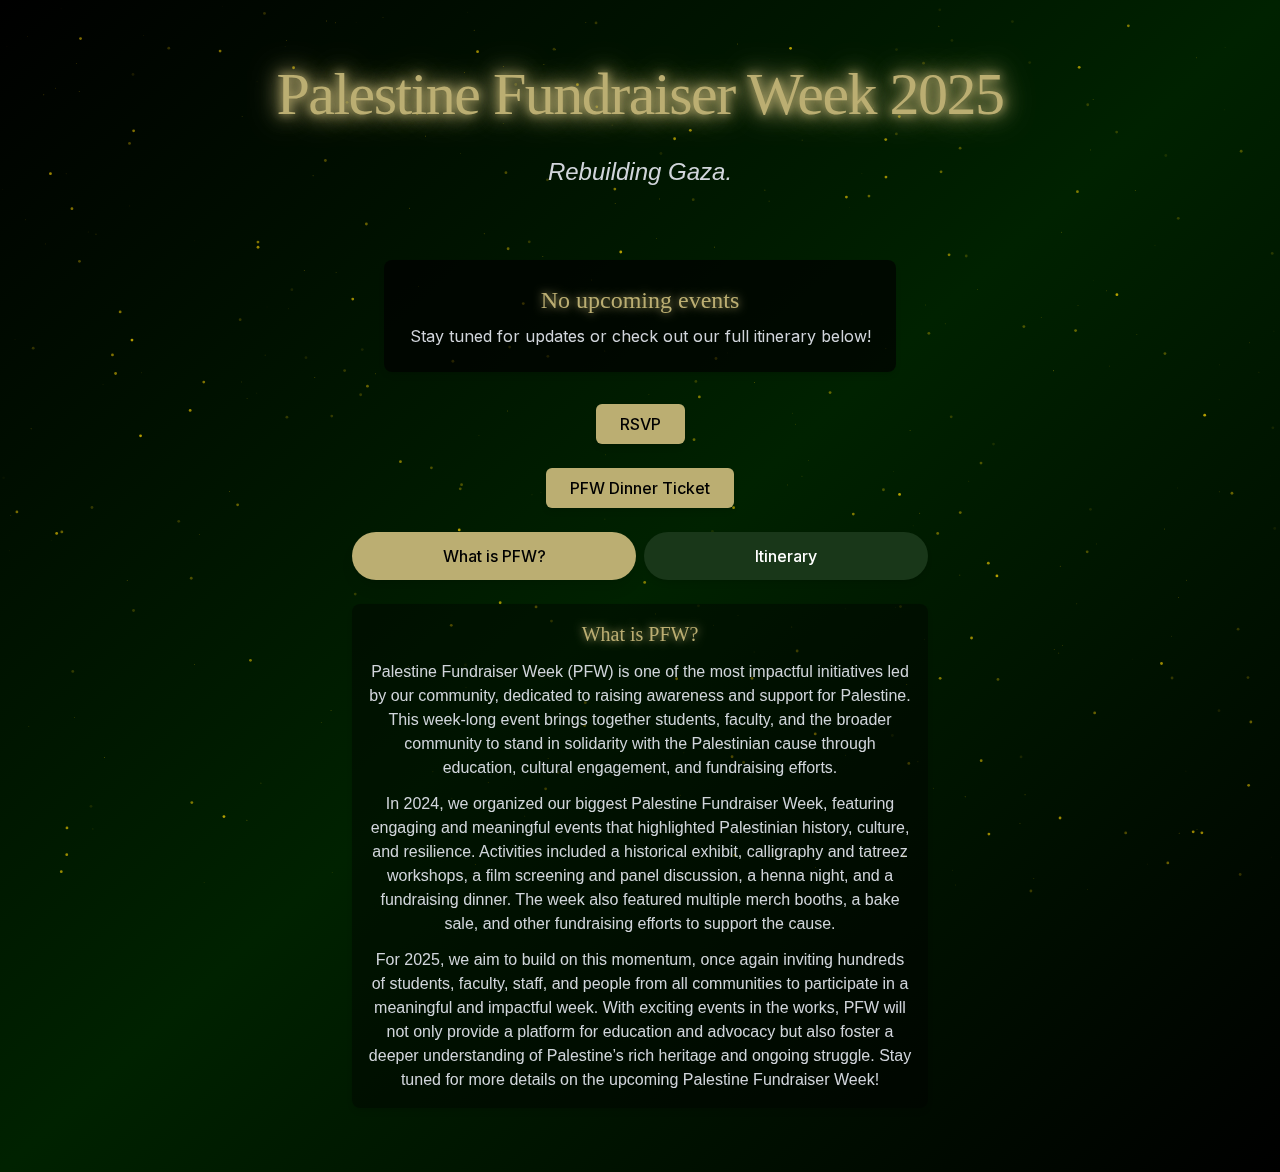
==== commit 06e68334: "e" ====
--- a/index.html
+++ b/index.html
@@ -12,7 +12,7 @@
   <script src="./next/static/chunks/517-c64d1c6d8f09516f.js" async=""></script>
   <script src="./next/static/chunks/main-app-4730ca6f686eab6a.js" async=""></script>
   <script src="./next/static/chunks/202-3d47bcf8c49fac5b.js" async=""></script>
-  <script src="./next/static/chunks/app/page-901bc464f2649135.js" async=""></script>
+  <script src="./next/static/chunks/app/page-8c6c02c916701dee.js" async=""></script>
   <meta name="next-size-adjust" content="" />
   <title>Palestine Fundraiser Week 2025</title>
   <meta name="description"
@@ -106,8 +106,8 @@
   </main>
   <script src="./next/static/chunks/webpack-d6abbf1fcfdef890.js" async=""></script>
   <script>(self.__next_f = self.__next_f || []).push([0])</script>
-  <script>self.__next_f.push([1, "1:\"$Sreact.fragment\"\n2:I[5244,[],\"\"]\n3:I[3866,[],\"\"]\n4:I[7033,[],\"ClientPageRoot\"]\n5:I[3109,[\"202\",\"static/chunks/202-3d47bcf8c49fac5b.js\",\"974\",\"static/chunks/app/page-901bc464f2649135.js\"],\"default\"]\n8:I[6213,[],\"OutletBoundary\"]\na:I[6213,[],\"MetadataBoundary\"]\nc:I[6213,[],\"ViewportBoundary\"]\ne:I[4835,[],\"\"]\n:HL[\"/_next/static/media/a34f9d1faa5f3315-s.p.woff2\",\"font\",{\"crossOrigin\":\"\",\"type\":\"font/woff2\"}]\n:HL[\"/_next/static/css/4b52733123eecec2.css\",\"style\"]\n"])</script>
-  <script>self.__next_f.push([1, "0:{\"P\":null,\"b\":\"uwcjFoTBHhyW2mBTL3UfY\",\"p\":\"\",\"c\":[\"\",\"\"],\"i\":false,\"f\":[[[\"\",{\"children\":[\"__PAGE__\",{}]},\"$undefined\",\"$undefined\",true],[\"\",[\"$\",\"$1\",\"c\",{\"children\":[[[\"$\",\"link\",\"0\",{\"rel\":\"stylesheet\",\"href\":\"/_next/static/css/4b52733123eecec2.css\",\"precedence\":\"next\",\"crossOrigin\":\"$undefined\",\"nonce\":\"$undefined\"}]],[\"$\",\"html\",null,{\"lang\":\"en\",\"children\":[\"$\",\"body\",null,{\"className\":\"__className_d65c78\",\"children\":[\"$\",\"$L2\",null,{\"parallelRouterKey\":\"children\",\"segmentPath\":[\"children\"],\"error\":\"$undefined\",\"errorStyles\":\"$undefined\",\"errorScripts\":\"$undefined\",\"template\":[\"$\",\"$L3\",null,{}],\"templateStyles\":\"$undefined\",\"templateScripts\":\"$undefined\",\"notFound\":[[],[[\"$\",\"title\",null,{\"children\":\"404: This page could not be found.\"}],[\"$\",\"div\",null,{\"style\":{\"fontFamily\":\"system-ui,\\\"Segoe UI\\\",Roboto,Helvetica,Arial,sans-serif,\\\"Apple Color Emoji\\\",\\\"Segoe UI Emoji\\\"\",\"height\":\"100vh\",\"textAlign\":\"center\",\"display\":\"flex\",\"flexDirection\":\"column\",\"alignItems\":\"center\",\"justifyContent\":\"center\"},\"children\":[\"$\",\"div\",null,{\"children\":[[\"$\",\"style\",null,{\"dangerouslySetInnerHTML\":{\"__html\":\"body{color:#000;background:#fff;margin:0}.next-error-h1{border-right:1px solid rgba(0,0,0,.3)}@media (prefers-color-scheme:dark){body{color:#fff;background:#000}.next-error-h1{border-right:1px solid rgba(255,255,255,.3)}}\"}}],[\"$\",\"h1\",null,{\"className\":\"next-error-h1\",\"style\":{\"display\":\"inline-block\",\"margin\":\"0 20px 0 0\",\"padding\":\"0 23px 0 0\",\"fontSize\":24,\"fontWeight\":500,\"verticalAlign\":\"top\",\"lineHeight\":\"49px\"},\"children\":404}],[\"$\",\"div\",null,{\"style\":{\"display\":\"inline-block\"},\"children\":[\"$\",\"h2\",null,{\"style\":{\"fontSize\":14,\"fontWeight\":400,\"lineHeight\":\"49px\",\"margin\":0},\"children\":\"This page could not be found.\"}]}]]}]}]]],\"forbidden\":\"$undefined\",\"unauthorized\":\"$undefined\"}]}]}]]}],{\"children\":[\"__PAGE__\",[\"$\",\"$1\",\"c\",{\"children\":[[\"$\",\"$L4\",null,{\"Component\":\"$5\",\"searchParams\":{},\"params\":{},\"promises\":[\"$@6\",\"$@7\"]}],null,[\"$\",\"$L8\",null,{\"children\":\"$L9\"}]]}],{},null,false]},null,false],[\"$\",\"$1\",\"h\",{\"children\":[null,[\"$\",\"$1\",\"D3jd5CerBpNZNNxRmT28D\",{\"children\":[[\"$\",\"$La\",null,{\"children\":\"$Lb\"}],[\"$\",\"$Lc\",null,{\"children\":\"$Ld\"}],[\"$\",\"meta\",null,{\"name\":\"next-size-adjust\",\"content\":\"\"}]]}]]}],false]],\"m\":\"$undefined\",\"G\":[\"$e\",\"$undefined\"],\"s\":false,\"S\":true}\n"])</script>
+  <script>self.__next_f.push([1, "1:\"$Sreact.fragment\"\n2:I[5244,[],\"\"]\n3:I[3866,[],\"\"]\n4:I[7033,[],\"ClientPageRoot\"]\n5:I[3109,[\"202\",\"static/chunks/202-3d47bcf8c49fac5b.js\",\"974\",\"static/chunks/app/page-8c6c02c916701dee.js\"],\"default\"]\n8:I[6213,[],\"OutletBoundary\"]\na:I[6213,[],\"MetadataBoundary\"]\nc:I[6213,[],\"ViewportBoundary\"]\ne:I[4835,[],\"\"]\n:HL[\"/_next/static/media/a34f9d1faa5f3315-s.p.woff2\",\"font\",{\"crossOrigin\":\"\",\"type\":\"font/woff2\"}]\n:HL[\"/_next/static/css/4b52733123eecec2.css\",\"style\"]\n"])</script>
+  <script>self.__next_f.push([1, "0:{\"P\":null,\"b\":\"GMb-PBHw1vAoiwM4DU-Lr\",\"p\":\"\",\"c\":[\"\",\"\"],\"i\":false,\"f\":[[[\"\",{\"children\":[\"__PAGE__\",{}]},\"$undefined\",\"$undefined\",true],[\"\",[\"$\",\"$1\",\"c\",{\"children\":[[[\"$\",\"link\",\"0\",{\"rel\":\"stylesheet\",\"href\":\"/_next/static/css/4b52733123eecec2.css\",\"precedence\":\"next\",\"crossOrigin\":\"$undefined\",\"nonce\":\"$undefined\"}]],[\"$\",\"html\",null,{\"lang\":\"en\",\"children\":[\"$\",\"body\",null,{\"className\":\"__className_d65c78\",\"children\":[\"$\",\"$L2\",null,{\"parallelRouterKey\":\"children\",\"segmentPath\":[\"children\"],\"error\":\"$undefined\",\"errorStyles\":\"$undefined\",\"errorScripts\":\"$undefined\",\"template\":[\"$\",\"$L3\",null,{}],\"templateStyles\":\"$undefined\",\"templateScripts\":\"$undefined\",\"notFound\":[[],[[\"$\",\"title\",null,{\"children\":\"404: This page could not be found.\"}],[\"$\",\"div\",null,{\"style\":{\"fontFamily\":\"system-ui,\\\"Segoe UI\\\",Roboto,Helvetica,Arial,sans-serif,\\\"Apple Color Emoji\\\",\\\"Segoe UI Emoji\\\"\",\"height\":\"100vh\",\"textAlign\":\"center\",\"display\":\"flex\",\"flexDirection\":\"column\",\"alignItems\":\"center\",\"justifyContent\":\"center\"},\"children\":[\"$\",\"div\",null,{\"children\":[[\"$\",\"style\",null,{\"dangerouslySetInnerHTML\":{\"__html\":\"body{color:#000;background:#fff;margin:0}.next-error-h1{border-right:1px solid rgba(0,0,0,.3)}@media (prefers-color-scheme:dark){body{color:#fff;background:#000}.next-error-h1{border-right:1px solid rgba(255,255,255,.3)}}\"}}],[\"$\",\"h1\",null,{\"className\":\"next-error-h1\",\"style\":{\"display\":\"inline-block\",\"margin\":\"0 20px 0 0\",\"padding\":\"0 23px 0 0\",\"fontSize\":24,\"fontWeight\":500,\"verticalAlign\":\"top\",\"lineHeight\":\"49px\"},\"children\":404}],[\"$\",\"div\",null,{\"style\":{\"display\":\"inline-block\"},\"children\":[\"$\",\"h2\",null,{\"style\":{\"fontSize\":14,\"fontWeight\":400,\"lineHeight\":\"49px\",\"margin\":0},\"children\":\"This page could not be found.\"}]}]]}]}]]],\"forbidden\":\"$undefined\",\"unauthorized\":\"$undefined\"}]}]}]]}],{\"children\":[\"__PAGE__\",[\"$\",\"$1\",\"c\",{\"children\":[[\"$\",\"$L4\",null,{\"Component\":\"$5\",\"searchParams\":{},\"params\":{},\"promises\":[\"$@6\",\"$@7\"]}],null,[\"$\",\"$L8\",null,{\"children\":\"$L9\"}]]}],{},null,false]},null,false],[\"$\",\"$1\",\"h\",{\"children\":[null,[\"$\",\"$1\",\"g_MHF2I285k8ftuiwJhhr\",{\"children\":[[\"$\",\"$La\",null,{\"children\":\"$Lb\"}],[\"$\",\"$Lc\",null,{\"children\":\"$Ld\"}],[\"$\",\"meta\",null,{\"name\":\"next-size-adjust\",\"content\":\"\"}]]}]]}],false]],\"m\":\"$undefined\",\"G\":[\"$e\",\"$undefined\"],\"s\":false,\"S\":true}\n"])</script>
   <script>self.__next_f.push([1, "6:{}\n7:{}\n"])</script>
   <script>self.__next_f.push([1, "d:[[\"$\",\"meta\",\"0\",{\"name\":\"viewport\",\"content\":\"width=device-width, initial-scale=1\"}]]\nb:[[\"$\",\"meta\",\"0\",{\"charSet\":\"utf-8\"}],[\"$\",\"title\",\"1\",{\"children\":\"Palestine Fundraiser Week 2025\"}],[\"$\",\"meta\",\"2\",{\"name\":\"description\",\"content\":\"Palestine Fundraiser Week 2025 by the Muslim Students Association at the University of Alberta\"}],[\"$\",\"link\",\"3\",{\"rel\":\"icon\",\"href\":\"/favicon.ico\",\"type\":\"image/x-icon\",\"sizes\":\"32x32\"}]]\n"])</script>
   <script>self.__next_f.push([1, "9:null\n"])</script>
--- a/next/static/css/4b52733123eecec2.css
+++ b/next/static/css/4b52733123eecec2.css
@@ -663,7 +663,7 @@
 
 .border-gray-700 {
     --tw-border-opacity: 1;
-    border-color: rgb(55 65 81/var(--tw-border-opacity, 1))
+    border-color: rgb(25 55 25/var(--tw-border-opacity, 1))
 }
 
 .bg-black {
@@ -678,7 +678,7 @@
 
 .bg-gray-700 {
     --tw-bg-opacity: 1;
-    background-color: rgb(55 65 81/var(--tw-bg-opacity, 1))
+    background-color: rgb(25 55 25/var(--tw-bg-opacity, 1))
 }
 
 .bg-gray-800 {
@@ -688,7 +688,7 @@
 
 .bg-gray-900 {
     --tw-bg-opacity: 1;
-    background-color: rgb(17 24 39/var(--tw-bg-opacity, 1))
+    background-color: rgb(17 39 24/var(--tw-bg-opacity, 1))
 }
 
 .bg-green-500 {
@@ -1006,12 +1006,12 @@
 
 .hover\:bg-gray-600:hover {
     --tw-bg-opacity: 1;
-    background-color: rgb(75 85 99/var(--tw-bg-opacity, 1))
+    background-color: rgb(75 99 78/var(--tw-bg-opacity, 1))
 }
 
 .hover\:bg-gray-700:hover {
     --tw-bg-opacity: 1;
-    background-color: rgb(55 65 81/var(--tw-bg-opacity, 1))
+    background-color: rgb(75 99 78/var(--tw-bg-opacity, 1))
 }
 
 .hover\:bg-green-600:hover {
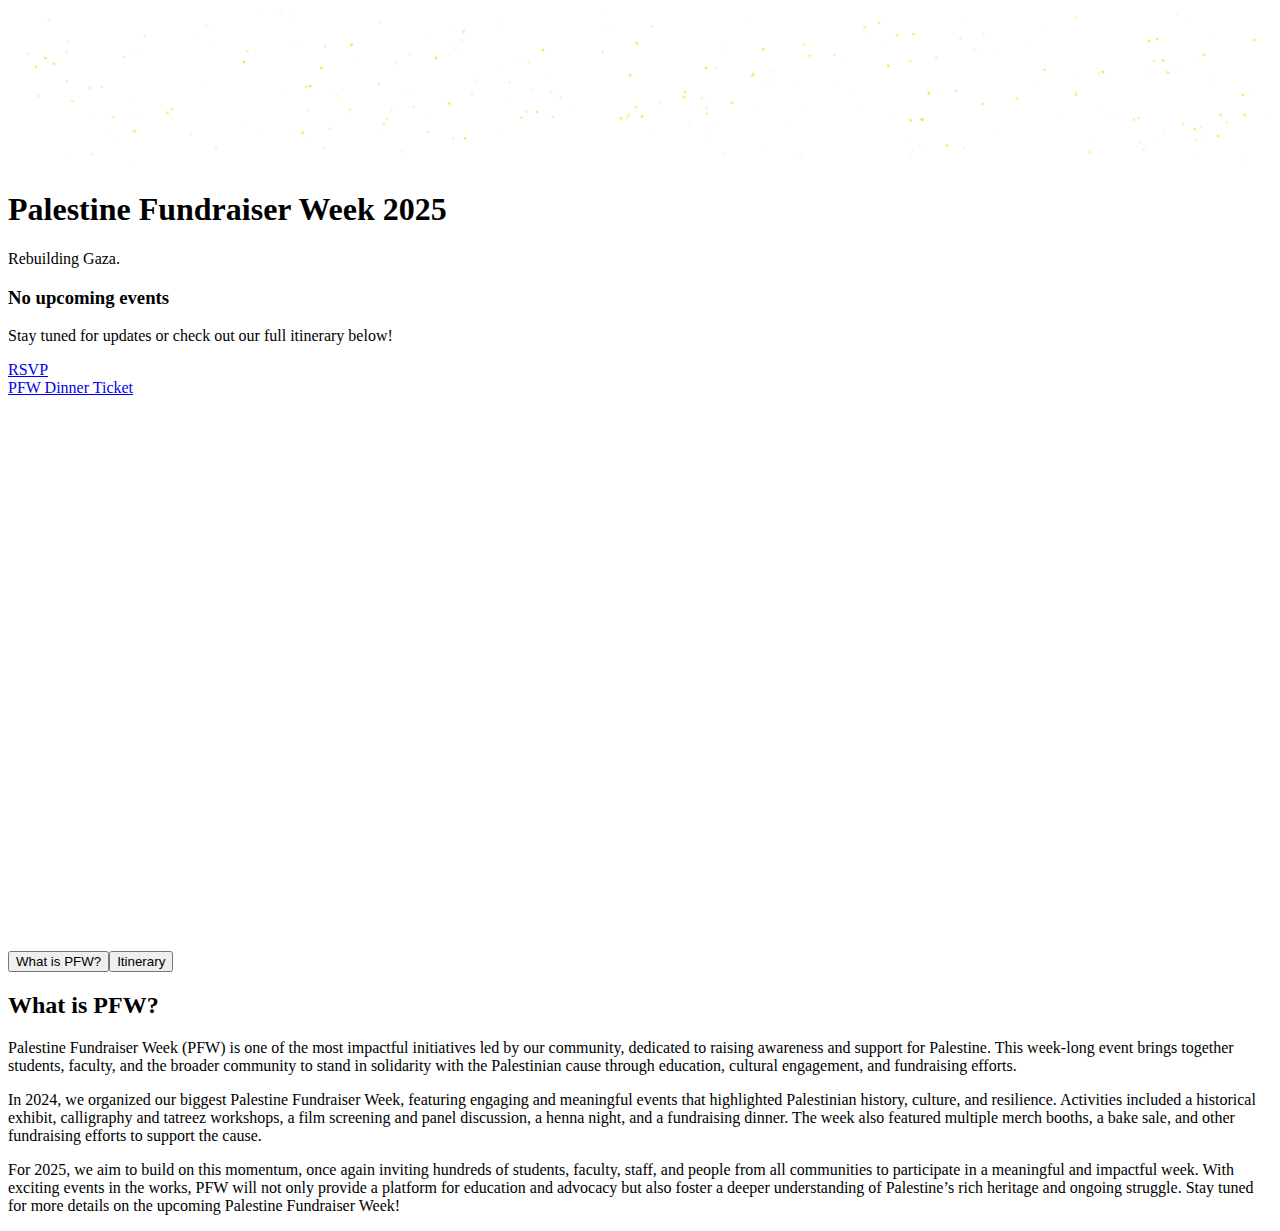
==== commit a3401e87: "paypal" ====
--- a/index.html
+++ b/index.html
@@ -6,13 +6,13 @@
   <meta name="viewport" content="width=device-width, initial-scale=1" />
   <link rel="preload" href="./next/static/media/a34f9d1faa5f3315-s.p.woff2" as="font" crossorigin=""
     type="font/woff2" />
-  <link rel="stylesheet" href="./next/static/css/4b52733123eecec2.css" data-precedence="next" />
+  <link rel="stylesheet" href="./next/static/css/888dc62c450300a4.css" data-precedence="next" />
   <link rel="preload" as="script" fetchPriority="low" href="./next/static/chunks/webpack-d6abbf1fcfdef890.js" />
   <script src="./next/static/chunks/4bd1b696-1aaacd546f10f1e9.js" async=""></script>
   <script src="./next/static/chunks/517-c64d1c6d8f09516f.js" async=""></script>
   <script src="./next/static/chunks/main-app-4730ca6f686eab6a.js" async=""></script>
   <script src="./next/static/chunks/202-3d47bcf8c49fac5b.js" async=""></script>
-  <script src="./next/static/chunks/app/page-8c6c02c916701dee.js" async=""></script>
+  <script src="./next/static/chunks/app/page-5291cafb1233417b.js" async=""></script>
   <meta name="next-size-adjust" content="" />
   <title>Palestine Fundraiser Week 2025</title>
   <meta name="description"
@@ -45,6 +45,9 @@
           target="_blank" rel="noopener noreferrer"
           class=" inline-block  px-6  py-2  bg-gold  text-black  rounded-md  font-medium  hover:bg-yellow-600  focus:outline-none  focus:ring-2  focus:ring-yellow-400 transition shadow-md ">PFW
           Dinner Ticket</a></div>
+      <div class="w-full flex justify-center items-center my-6"><iframe
+          src="https://www.paypal.com/giving/campaigns?campaign_id=ZTVPGH2Q84DB2" title="PayPal donate campaign card"
+          frameBorder="0" width="382" height="550" scrolling="no"></iframe></div>
       <div class="w-full max-w-xl mx-auto">
         <div class="w-full">
           <div class="w-full">
@@ -106,8 +109,8 @@
   </main>
   <script src="./next/static/chunks/webpack-d6abbf1fcfdef890.js" async=""></script>
   <script>(self.__next_f = self.__next_f || []).push([0])</script>
-  <script>self.__next_f.push([1, "1:\"$Sreact.fragment\"\n2:I[5244,[],\"\"]\n3:I[3866,[],\"\"]\n4:I[7033,[],\"ClientPageRoot\"]\n5:I[3109,[\"202\",\"static/chunks/202-3d47bcf8c49fac5b.js\",\"974\",\"static/chunks/app/page-8c6c02c916701dee.js\"],\"default\"]\n8:I[6213,[],\"OutletBoundary\"]\na:I[6213,[],\"MetadataBoundary\"]\nc:I[6213,[],\"ViewportBoundary\"]\ne:I[4835,[],\"\"]\n:HL[\"/_next/static/media/a34f9d1faa5f3315-s.p.woff2\",\"font\",{\"crossOrigin\":\"\",\"type\":\"font/woff2\"}]\n:HL[\"/_next/static/css/4b52733123eecec2.css\",\"style\"]\n"])</script>
-  <script>self.__next_f.push([1, "0:{\"P\":null,\"b\":\"GMb-PBHw1vAoiwM4DU-Lr\",\"p\":\"\",\"c\":[\"\",\"\"],\"i\":false,\"f\":[[[\"\",{\"children\":[\"__PAGE__\",{}]},\"$undefined\",\"$undefined\",true],[\"\",[\"$\",\"$1\",\"c\",{\"children\":[[[\"$\",\"link\",\"0\",{\"rel\":\"stylesheet\",\"href\":\"/_next/static/css/4b52733123eecec2.css\",\"precedence\":\"next\",\"crossOrigin\":\"$undefined\",\"nonce\":\"$undefined\"}]],[\"$\",\"html\",null,{\"lang\":\"en\",\"children\":[\"$\",\"body\",null,{\"className\":\"__className_d65c78\",\"children\":[\"$\",\"$L2\",null,{\"parallelRouterKey\":\"children\",\"segmentPath\":[\"children\"],\"error\":\"$undefined\",\"errorStyles\":\"$undefined\",\"errorScripts\":\"$undefined\",\"template\":[\"$\",\"$L3\",null,{}],\"templateStyles\":\"$undefined\",\"templateScripts\":\"$undefined\",\"notFound\":[[],[[\"$\",\"title\",null,{\"children\":\"404: This page could not be found.\"}],[\"$\",\"div\",null,{\"style\":{\"fontFamily\":\"system-ui,\\\"Segoe UI\\\",Roboto,Helvetica,Arial,sans-serif,\\\"Apple Color Emoji\\\",\\\"Segoe UI Emoji\\\"\",\"height\":\"100vh\",\"textAlign\":\"center\",\"display\":\"flex\",\"flexDirection\":\"column\",\"alignItems\":\"center\",\"justifyContent\":\"center\"},\"children\":[\"$\",\"div\",null,{\"children\":[[\"$\",\"style\",null,{\"dangerouslySetInnerHTML\":{\"__html\":\"body{color:#000;background:#fff;margin:0}.next-error-h1{border-right:1px solid rgba(0,0,0,.3)}@media (prefers-color-scheme:dark){body{color:#fff;background:#000}.next-error-h1{border-right:1px solid rgba(255,255,255,.3)}}\"}}],[\"$\",\"h1\",null,{\"className\":\"next-error-h1\",\"style\":{\"display\":\"inline-block\",\"margin\":\"0 20px 0 0\",\"padding\":\"0 23px 0 0\",\"fontSize\":24,\"fontWeight\":500,\"verticalAlign\":\"top\",\"lineHeight\":\"49px\"},\"children\":404}],[\"$\",\"div\",null,{\"style\":{\"display\":\"inline-block\"},\"children\":[\"$\",\"h2\",null,{\"style\":{\"fontSize\":14,\"fontWeight\":400,\"lineHeight\":\"49px\",\"margin\":0},\"children\":\"This page could not be found.\"}]}]]}]}]]],\"forbidden\":\"$undefined\",\"unauthorized\":\"$undefined\"}]}]}]]}],{\"children\":[\"__PAGE__\",[\"$\",\"$1\",\"c\",{\"children\":[[\"$\",\"$L4\",null,{\"Component\":\"$5\",\"searchParams\":{},\"params\":{},\"promises\":[\"$@6\",\"$@7\"]}],null,[\"$\",\"$L8\",null,{\"children\":\"$L9\"}]]}],{},null,false]},null,false],[\"$\",\"$1\",\"h\",{\"children\":[null,[\"$\",\"$1\",\"g_MHF2I285k8ftuiwJhhr\",{\"children\":[[\"$\",\"$La\",null,{\"children\":\"$Lb\"}],[\"$\",\"$Lc\",null,{\"children\":\"$Ld\"}],[\"$\",\"meta\",null,{\"name\":\"next-size-adjust\",\"content\":\"\"}]]}]]}],false]],\"m\":\"$undefined\",\"G\":[\"$e\",\"$undefined\"],\"s\":false,\"S\":true}\n"])</script>
+  <script>self.__next_f.push([1, "1:\"$Sreact.fragment\"\n2:I[5244,[],\"\"]\n3:I[3866,[],\"\"]\n4:I[7033,[],\"ClientPageRoot\"]\n5:I[3109,[\"202\",\"static/chunks/202-3d47bcf8c49fac5b.js\",\"974\",\"static/chunks/app/page-5291cafb1233417b.js\"],\"default\"]\n8:I[6213,[],\"OutletBoundary\"]\na:I[6213,[],\"MetadataBoundary\"]\nc:I[6213,[],\"ViewportBoundary\"]\ne:I[4835,[],\"\"]\n:HL[\"/_next/static/media/a34f9d1faa5f3315-s.p.woff2\",\"font\",{\"crossOrigin\":\"\",\"type\":\"font/woff2\"}]\n:HL[\"/_next/static/css/888dc62c450300a4.css\",\"style\"]\n"])</script>
+  <script>self.__next_f.push([1, "0:{\"P\":null,\"b\":\"lcSZlC68S2UCgmbz5iCXw\",\"p\":\"\",\"c\":[\"\",\"\"],\"i\":false,\"f\":[[[\"\",{\"children\":[\"__PAGE__\",{}]},\"$undefined\",\"$undefined\",true],[\"\",[\"$\",\"$1\",\"c\",{\"children\":[[[\"$\",\"link\",\"0\",{\"rel\":\"stylesheet\",\"href\":\"/_next/static/css/888dc62c450300a4.css\",\"precedence\":\"next\",\"crossOrigin\":\"$undefined\",\"nonce\":\"$undefined\"}]],[\"$\",\"html\",null,{\"lang\":\"en\",\"children\":[\"$\",\"body\",null,{\"className\":\"__className_d65c78\",\"children\":[\"$\",\"$L2\",null,{\"parallelRouterKey\":\"children\",\"segmentPath\":[\"children\"],\"error\":\"$undefined\",\"errorStyles\":\"$undefined\",\"errorScripts\":\"$undefined\",\"template\":[\"$\",\"$L3\",null,{}],\"templateStyles\":\"$undefined\",\"templateScripts\":\"$undefined\",\"notFound\":[[],[[\"$\",\"title\",null,{\"children\":\"404: This page could not be found.\"}],[\"$\",\"div\",null,{\"style\":{\"fontFamily\":\"system-ui,\\\"Segoe UI\\\",Roboto,Helvetica,Arial,sans-serif,\\\"Apple Color Emoji\\\",\\\"Segoe UI Emoji\\\"\",\"height\":\"100vh\",\"textAlign\":\"center\",\"display\":\"flex\",\"flexDirection\":\"column\",\"alignItems\":\"center\",\"justifyContent\":\"center\"},\"children\":[\"$\",\"div\",null,{\"children\":[[\"$\",\"style\",null,{\"dangerouslySetInnerHTML\":{\"__html\":\"body{color:#000;background:#fff;margin:0}.next-error-h1{border-right:1px solid rgba(0,0,0,.3)}@media (prefers-color-scheme:dark){body{color:#fff;background:#000}.next-error-h1{border-right:1px solid rgba(255,255,255,.3)}}\"}}],[\"$\",\"h1\",null,{\"className\":\"next-error-h1\",\"style\":{\"display\":\"inline-block\",\"margin\":\"0 20px 0 0\",\"padding\":\"0 23px 0 0\",\"fontSize\":24,\"fontWeight\":500,\"verticalAlign\":\"top\",\"lineHeight\":\"49px\"},\"children\":404}],[\"$\",\"div\",null,{\"style\":{\"display\":\"inline-block\"},\"children\":[\"$\",\"h2\",null,{\"style\":{\"fontSize\":14,\"fontWeight\":400,\"lineHeight\":\"49px\",\"margin\":0},\"children\":\"This page could not be found.\"}]}]]}]}]]],\"forbidden\":\"$undefined\",\"unauthorized\":\"$undefined\"}]}]}]]}],{\"children\":[\"__PAGE__\",[\"$\",\"$1\",\"c\",{\"children\":[[\"$\",\"$L4\",null,{\"Component\":\"$5\",\"searchParams\":{},\"params\":{},\"promises\":[\"$@6\",\"$@7\"]}],null,[\"$\",\"$L8\",null,{\"children\":\"$L9\"}]]}],{},null,false]},null,false],[\"$\",\"$1\",\"h\",{\"children\":[null,[\"$\",\"$1\",\"JqgR3gog3h61CeWxiTY8q\",{\"children\":[[\"$\",\"$La\",null,{\"children\":\"$Lb\"}],[\"$\",\"$Lc\",null,{\"children\":\"$Ld\"}],[\"$\",\"meta\",null,{\"name\":\"next-size-adjust\",\"content\":\"\"}]]}]]}],false]],\"m\":\"$undefined\",\"G\":[\"$e\",\"$undefined\"],\"s\":false,\"S\":true}\n"])</script>
   <script>self.__next_f.push([1, "6:{}\n7:{}\n"])</script>
   <script>self.__next_f.push([1, "d:[[\"$\",\"meta\",\"0\",{\"name\":\"viewport\",\"content\":\"width=device-width, initial-scale=1\"}]]\nb:[[\"$\",\"meta\",\"0\",{\"charSet\":\"utf-8\"}],[\"$\",\"title\",\"1\",{\"children\":\"Palestine Fundraiser Week 2025\"}],[\"$\",\"meta\",\"2\",{\"name\":\"description\",\"content\":\"Palestine Fundraiser Week 2025 by the Muslim Students Association at the University of Alberta\"}],[\"$\",\"link\",\"3\",{\"rel\":\"icon\",\"href\":\"/favicon.ico\",\"type\":\"image/x-icon\",\"sizes\":\"32x32\"}]]\n"])</script>
   <script>self.__next_f.push([1, "9:null\n"])</script>
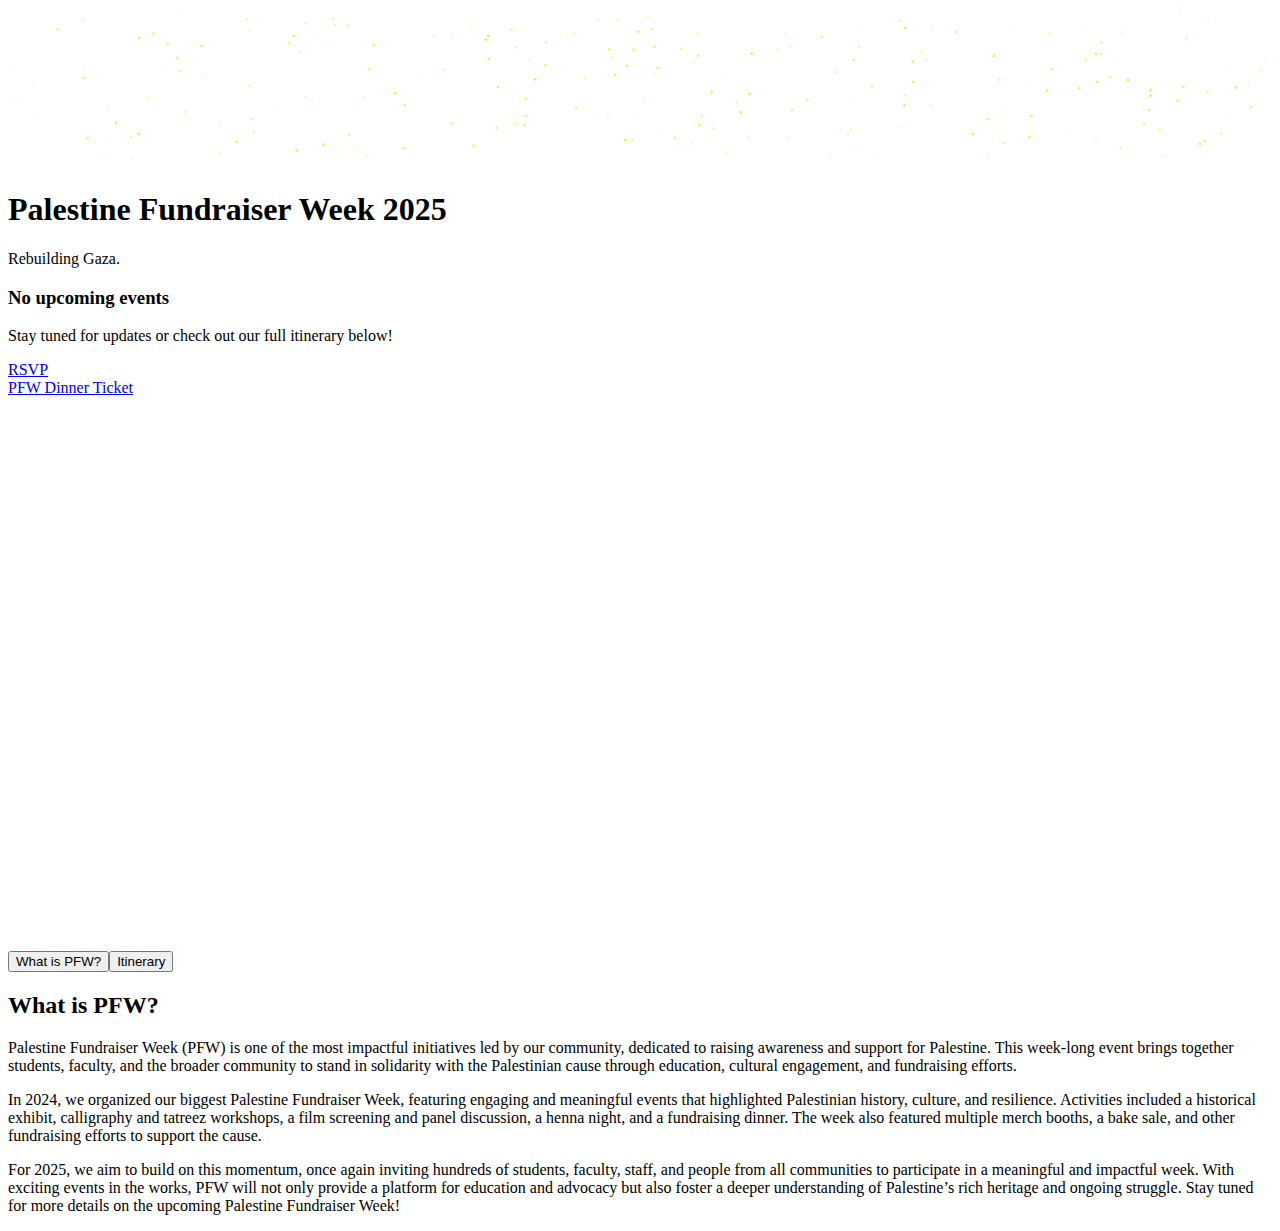
==== commit fd118746: "paypal" ====
--- a/index.html
+++ b/index.html
@@ -109,8 +109,8 @@
   </main>
   <script src="./next/static/chunks/webpack-d6abbf1fcfdef890.js" async=""></script>
   <script>(self.__next_f = self.__next_f || []).push([0])</script>
-  <script>self.__next_f.push([1, "1:\"$Sreact.fragment\"\n2:I[5244,[],\"\"]\n3:I[3866,[],\"\"]\n4:I[7033,[],\"ClientPageRoot\"]\n5:I[3109,[\"202\",\"static/chunks/202-3d47bcf8c49fac5b.js\",\"974\",\"static/chunks/app/page-5291cafb1233417b.js\"],\"default\"]\n8:I[6213,[],\"OutletBoundary\"]\na:I[6213,[],\"MetadataBoundary\"]\nc:I[6213,[],\"ViewportBoundary\"]\ne:I[4835,[],\"\"]\n:HL[\"/_next/static/media/a34f9d1faa5f3315-s.p.woff2\",\"font\",{\"crossOrigin\":\"\",\"type\":\"font/woff2\"}]\n:HL[\"/_next/static/css/888dc62c450300a4.css\",\"style\"]\n"])</script>
-  <script>self.__next_f.push([1, "0:{\"P\":null,\"b\":\"lcSZlC68S2UCgmbz5iCXw\",\"p\":\"\",\"c\":[\"\",\"\"],\"i\":false,\"f\":[[[\"\",{\"children\":[\"__PAGE__\",{}]},\"$undefined\",\"$undefined\",true],[\"\",[\"$\",\"$1\",\"c\",{\"children\":[[[\"$\",\"link\",\"0\",{\"rel\":\"stylesheet\",\"href\":\"/_next/static/css/888dc62c450300a4.css\",\"precedence\":\"next\",\"crossOrigin\":\"$undefined\",\"nonce\":\"$undefined\"}]],[\"$\",\"html\",null,{\"lang\":\"en\",\"children\":[\"$\",\"body\",null,{\"className\":\"__className_d65c78\",\"children\":[\"$\",\"$L2\",null,{\"parallelRouterKey\":\"children\",\"segmentPath\":[\"children\"],\"error\":\"$undefined\",\"errorStyles\":\"$undefined\",\"errorScripts\":\"$undefined\",\"template\":[\"$\",\"$L3\",null,{}],\"templateStyles\":\"$undefined\",\"templateScripts\":\"$undefined\",\"notFound\":[[],[[\"$\",\"title\",null,{\"children\":\"404: This page could not be found.\"}],[\"$\",\"div\",null,{\"style\":{\"fontFamily\":\"system-ui,\\\"Segoe UI\\\",Roboto,Helvetica,Arial,sans-serif,\\\"Apple Color Emoji\\\",\\\"Segoe UI Emoji\\\"\",\"height\":\"100vh\",\"textAlign\":\"center\",\"display\":\"flex\",\"flexDirection\":\"column\",\"alignItems\":\"center\",\"justifyContent\":\"center\"},\"children\":[\"$\",\"div\",null,{\"children\":[[\"$\",\"style\",null,{\"dangerouslySetInnerHTML\":{\"__html\":\"body{color:#000;background:#fff;margin:0}.next-error-h1{border-right:1px solid rgba(0,0,0,.3)}@media (prefers-color-scheme:dark){body{color:#fff;background:#000}.next-error-h1{border-right:1px solid rgba(255,255,255,.3)}}\"}}],[\"$\",\"h1\",null,{\"className\":\"next-error-h1\",\"style\":{\"display\":\"inline-block\",\"margin\":\"0 20px 0 0\",\"padding\":\"0 23px 0 0\",\"fontSize\":24,\"fontWeight\":500,\"verticalAlign\":\"top\",\"lineHeight\":\"49px\"},\"children\":404}],[\"$\",\"div\",null,{\"style\":{\"display\":\"inline-block\"},\"children\":[\"$\",\"h2\",null,{\"style\":{\"fontSize\":14,\"fontWeight\":400,\"lineHeight\":\"49px\",\"margin\":0},\"children\":\"This page could not be found.\"}]}]]}]}]]],\"forbidden\":\"$undefined\",\"unauthorized\":\"$undefined\"}]}]}]]}],{\"children\":[\"__PAGE__\",[\"$\",\"$1\",\"c\",{\"children\":[[\"$\",\"$L4\",null,{\"Component\":\"$5\",\"searchParams\":{},\"params\":{},\"promises\":[\"$@6\",\"$@7\"]}],null,[\"$\",\"$L8\",null,{\"children\":\"$L9\"}]]}],{},null,false]},null,false],[\"$\",\"$1\",\"h\",{\"children\":[null,[\"$\",\"$1\",\"JqgR3gog3h61CeWxiTY8q\",{\"children\":[[\"$\",\"$La\",null,{\"children\":\"$Lb\"}],[\"$\",\"$Lc\",null,{\"children\":\"$Ld\"}],[\"$\",\"meta\",null,{\"name\":\"next-size-adjust\",\"content\":\"\"}]]}]]}],false]],\"m\":\"$undefined\",\"G\":[\"$e\",\"$undefined\"],\"s\":false,\"S\":true}\n"])</script>
+  <script>self.__next_f.push([1, "1:\"$Sreact.fragment\"\n2:I[5244,[],\"\"]\n3:I[3866,[],\"\"]\n4:I[7033,[],\"ClientPageRoot\"]\n5:I[3109,[\"202\",\"static/chunks/202-3d47bcf8c49fac5b.js\",\"974\",\"static/chunks/app/page-5291cafb1233417b.js\"],\"default\"]\n8:I[6213,[],\"OutletBoundary\"]\na:I[6213,[],\"MetadataBoundary\"]\nc:I[6213,[],\"ViewportBoundary\"]\ne:I[4835,[],\"\"]\n:HL[\"./next/static/media/a34f9d1faa5f3315-s.p.woff2\",\"font\",{\"crossOrigin\":\"\",\"type\":\"font/woff2\"}]\n:HL[\"./next/static/css/888dc62c450300a4.css\",\"style\"]\n"])</script>
+  <script>self.__next_f.push([1, "0:{\"P\":null,\"b\":\"lcSZlC68S2UCgmbz5iCXw\",\"p\":\"\",\"c\":[\"\",\"\"],\"i\":false,\"f\":[[[\"\",{\"children\":[\"__PAGE__\",{}]},\"$undefined\",\"$undefined\",true],[\"\",[\"$\",\"$1\",\"c\",{\"children\":[[[\"$\",\"link\",\"0\",{\"rel\":\"stylesheet\",\"href\":\"./next/static/css/888dc62c450300a4.css\",\"precedence\":\"next\",\"crossOrigin\":\"$undefined\",\"nonce\":\"$undefined\"}]],[\"$\",\"html\",null,{\"lang\":\"en\",\"children\":[\"$\",\"body\",null,{\"className\":\"__className_d65c78\",\"children\":[\"$\",\"$L2\",null,{\"parallelRouterKey\":\"children\",\"segmentPath\":[\"children\"],\"error\":\"$undefined\",\"errorStyles\":\"$undefined\",\"errorScripts\":\"$undefined\",\"template\":[\"$\",\"$L3\",null,{}],\"templateStyles\":\"$undefined\",\"templateScripts\":\"$undefined\",\"notFound\":[[],[[\"$\",\"title\",null,{\"children\":\"404: This page could not be found.\"}],[\"$\",\"div\",null,{\"style\":{\"fontFamily\":\"system-ui,\\\"Segoe UI\\\",Roboto,Helvetica,Arial,sans-serif,\\\"Apple Color Emoji\\\",\\\"Segoe UI Emoji\\\"\",\"height\":\"100vh\",\"textAlign\":\"center\",\"display\":\"flex\",\"flexDirection\":\"column\",\"alignItems\":\"center\",\"justifyContent\":\"center\"},\"children\":[\"$\",\"div\",null,{\"children\":[[\"$\",\"style\",null,{\"dangerouslySetInnerHTML\":{\"__html\":\"body{color:#000;background:#fff;margin:0}.next-error-h1{border-right:1px solid rgba(0,0,0,.3)}@media (prefers-color-scheme:dark){body{color:#fff;background:#000}.next-error-h1{border-right:1px solid rgba(255,255,255,.3)}}\"}}],[\"$\",\"h1\",null,{\"className\":\"next-error-h1\",\"style\":{\"display\":\"inline-block\",\"margin\":\"0 20px 0 0\",\"padding\":\"0 23px 0 0\",\"fontSize\":24,\"fontWeight\":500,\"verticalAlign\":\"top\",\"lineHeight\":\"49px\"},\"children\":404}],[\"$\",\"div\",null,{\"style\":{\"display\":\"inline-block\"},\"children\":[\"$\",\"h2\",null,{\"style\":{\"fontSize\":14,\"fontWeight\":400,\"lineHeight\":\"49px\",\"margin\":0},\"children\":\"This page could not be found.\"}]}]]}]}]]],\"forbidden\":\"$undefined\",\"unauthorized\":\"$undefined\"}]}]}]]}],{\"children\":[\"__PAGE__\",[\"$\",\"$1\",\"c\",{\"children\":[[\"$\",\"$L4\",null,{\"Component\":\"$5\",\"searchParams\":{},\"params\":{},\"promises\":[\"$@6\",\"$@7\"]}],null,[\"$\",\"$L8\",null,{\"children\":\"$L9\"}]]}],{},null,false]},null,false],[\"$\",\"$1\",\"h\",{\"children\":[null,[\"$\",\"$1\",\"JqgR3gog3h61CeWxiTY8q\",{\"children\":[[\"$\",\"$La\",null,{\"children\":\"$Lb\"}],[\"$\",\"$Lc\",null,{\"children\":\"$Ld\"}],[\"$\",\"meta\",null,{\"name\":\"next-size-adjust\",\"content\":\"\"}]]}]]}],false]],\"m\":\"$undefined\",\"G\":[\"$e\",\"$undefined\"],\"s\":false,\"S\":true}\n"])</script>
   <script>self.__next_f.push([1, "6:{}\n7:{}\n"])</script>
   <script>self.__next_f.push([1, "d:[[\"$\",\"meta\",\"0\",{\"name\":\"viewport\",\"content\":\"width=device-width, initial-scale=1\"}]]\nb:[[\"$\",\"meta\",\"0\",{\"charSet\":\"utf-8\"}],[\"$\",\"title\",\"1\",{\"children\":\"Palestine Fundraiser Week 2025\"}],[\"$\",\"meta\",\"2\",{\"name\":\"description\",\"content\":\"Palestine Fundraiser Week 2025 by the Muslim Students Association at the University of Alberta\"}],[\"$\",\"link\",\"3\",{\"rel\":\"icon\",\"href\":\"/favicon.ico\",\"type\":\"image/x-icon\",\"sizes\":\"32x32\"}]]\n"])</script>
   <script>self.__next_f.push([1, "9:null\n"])</script>
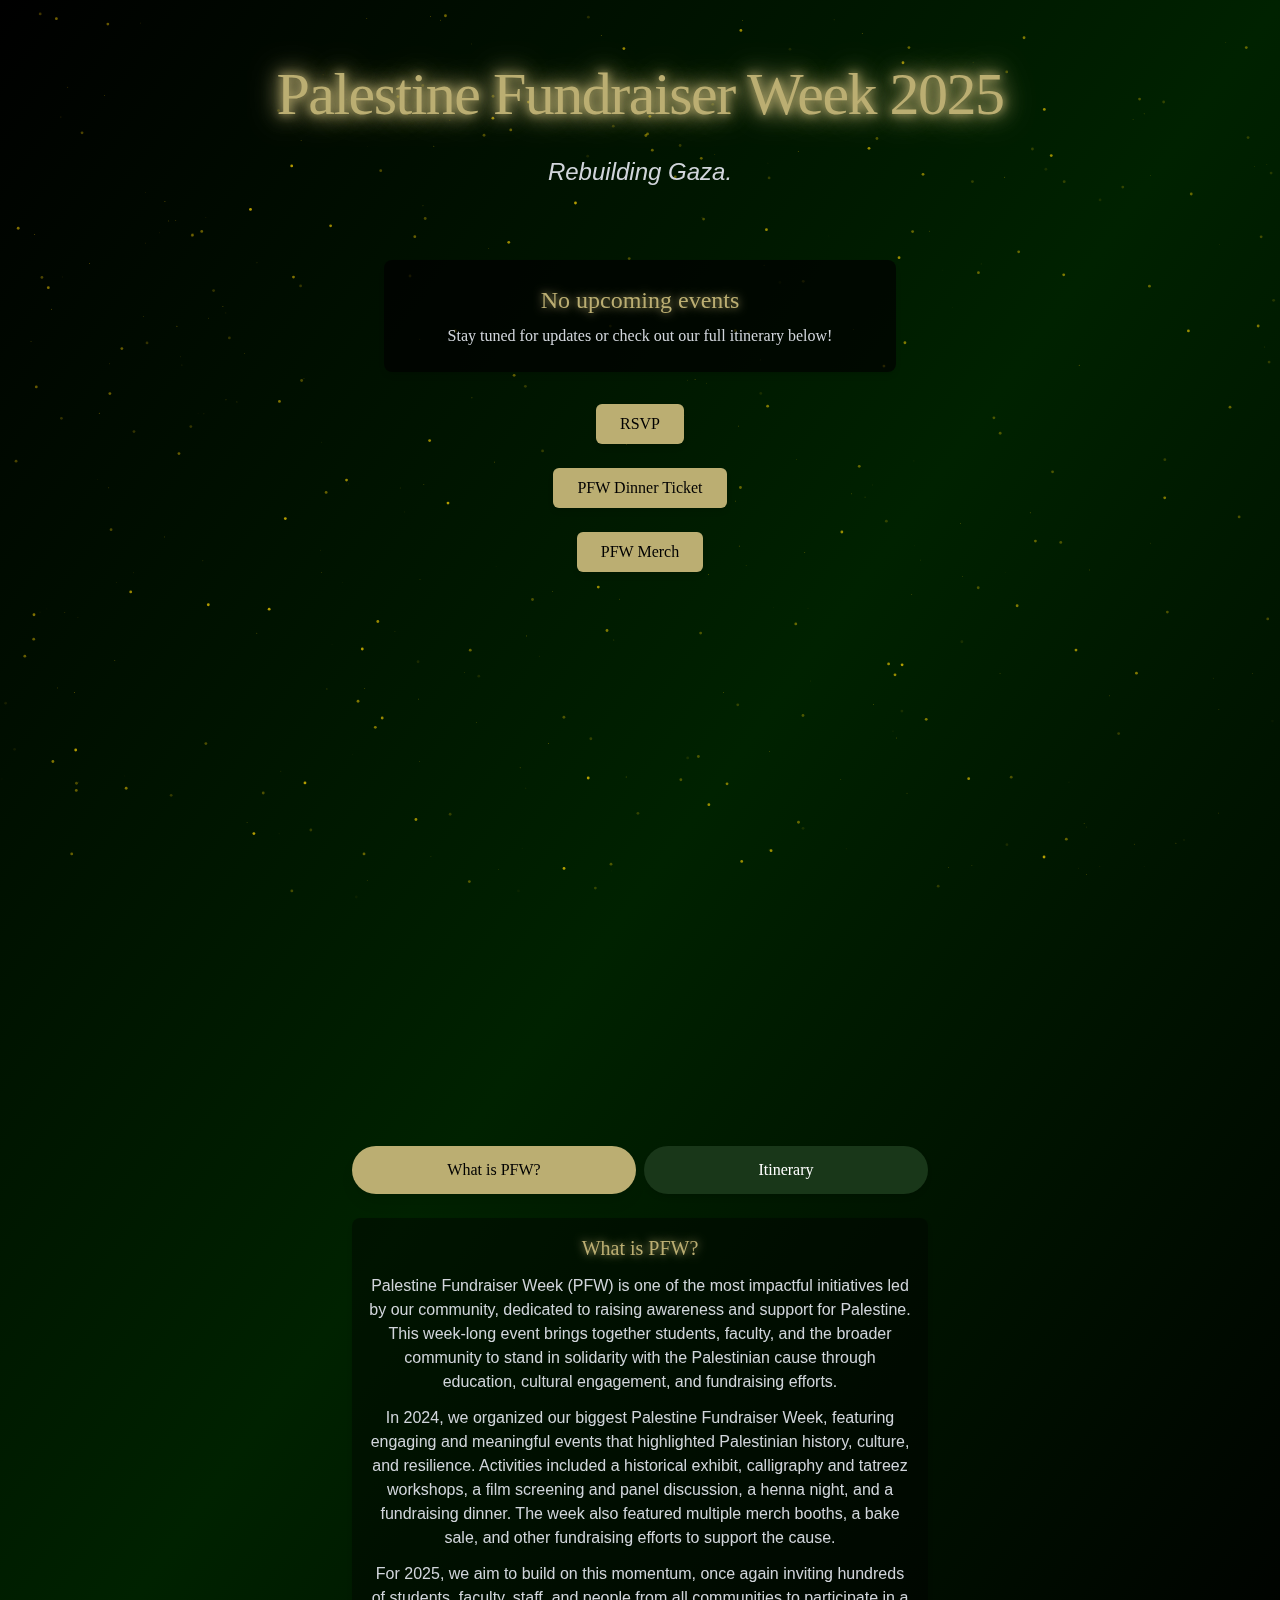
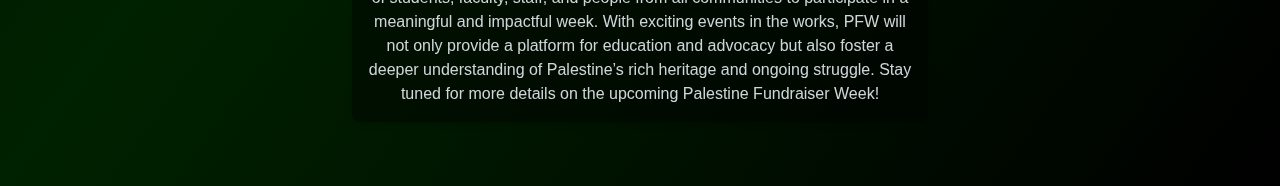
==== commit 435dba99: "add button" ====
--- a/index.html
+++ b/index.html
@@ -12,7 +12,7 @@
   <script src="./next/static/chunks/517-c64d1c6d8f09516f.js" async=""></script>
   <script src="./next/static/chunks/main-app-4730ca6f686eab6a.js" async=""></script>
   <script src="./next/static/chunks/202-3d47bcf8c49fac5b.js" async=""></script>
-  <script src="./next/static/chunks/app/page-5291cafb1233417b.js" async=""></script>
+  <script src="./next/static/chunks/app/page-cc878e8382eda319.js" async=""></script>
   <meta name="next-size-adjust" content="" />
   <title>Palestine Fundraiser Week 2025</title>
   <meta name="description"
@@ -45,6 +45,10 @@
           target="_blank" rel="noopener noreferrer"
           class=" inline-block  px-6  py-2  bg-gold  text-black  rounded-md  font-medium  hover:bg-yellow-600  focus:outline-none  focus:ring-2  focus:ring-yellow-400 transition shadow-md ">PFW
           Dinner Ticket</a></div>
+      <div class="w-full max-w-xl mx-auto mb-6"><a href="https://msa-uofa.square.site/palestine-fundraiser-week-2024 "
+          target="_blank" rel="noopener noreferrer"
+          class=" inline-block  px-6  py-2  bg-gold  text-black  rounded-md  font-medium  hover:bg-yellow-600  focus:outline-none  focus:ring-2  focus:ring-yellow-400 transition shadow-md ">PFW
+          Merch</a></div>
       <div class="w-full flex justify-center items-center my-6"><iframe
           src="https://www.paypal.com/giving/campaigns?campaign_id=ZTVPGH2Q84DB2" title="PayPal donate campaign card"
           frameBorder="0" width="382" height="550" scrolling="no"></iframe></div>
@@ -109,8 +113,8 @@
   </main>
   <script src="./next/static/chunks/webpack-d6abbf1fcfdef890.js" async=""></script>
   <script>(self.__next_f = self.__next_f || []).push([0])</script>
-  <script>self.__next_f.push([1, "1:\"$Sreact.fragment\"\n2:I[5244,[],\"\"]\n3:I[3866,[],\"\"]\n4:I[7033,[],\"ClientPageRoot\"]\n5:I[3109,[\"202\",\"static/chunks/202-3d47bcf8c49fac5b.js\",\"974\",\"static/chunks/app/page-5291cafb1233417b.js\"],\"default\"]\n8:I[6213,[],\"OutletBoundary\"]\na:I[6213,[],\"MetadataBoundary\"]\nc:I[6213,[],\"ViewportBoundary\"]\ne:I[4835,[],\"\"]\n:HL[\"./next/static/media/a34f9d1faa5f3315-s.p.woff2\",\"font\",{\"crossOrigin\":\"\",\"type\":\"font/woff2\"}]\n:HL[\"./next/static/css/888dc62c450300a4.css\",\"style\"]\n"])</script>
-  <script>self.__next_f.push([1, "0:{\"P\":null,\"b\":\"lcSZlC68S2UCgmbz5iCXw\",\"p\":\"\",\"c\":[\"\",\"\"],\"i\":false,\"f\":[[[\"\",{\"children\":[\"__PAGE__\",{}]},\"$undefined\",\"$undefined\",true],[\"\",[\"$\",\"$1\",\"c\",{\"children\":[[[\"$\",\"link\",\"0\",{\"rel\":\"stylesheet\",\"href\":\"./next/static/css/888dc62c450300a4.css\",\"precedence\":\"next\",\"crossOrigin\":\"$undefined\",\"nonce\":\"$undefined\"}]],[\"$\",\"html\",null,{\"lang\":\"en\",\"children\":[\"$\",\"body\",null,{\"className\":\"__className_d65c78\",\"children\":[\"$\",\"$L2\",null,{\"parallelRouterKey\":\"children\",\"segmentPath\":[\"children\"],\"error\":\"$undefined\",\"errorStyles\":\"$undefined\",\"errorScripts\":\"$undefined\",\"template\":[\"$\",\"$L3\",null,{}],\"templateStyles\":\"$undefined\",\"templateScripts\":\"$undefined\",\"notFound\":[[],[[\"$\",\"title\",null,{\"children\":\"404: This page could not be found.\"}],[\"$\",\"div\",null,{\"style\":{\"fontFamily\":\"system-ui,\\\"Segoe UI\\\",Roboto,Helvetica,Arial,sans-serif,\\\"Apple Color Emoji\\\",\\\"Segoe UI Emoji\\\"\",\"height\":\"100vh\",\"textAlign\":\"center\",\"display\":\"flex\",\"flexDirection\":\"column\",\"alignItems\":\"center\",\"justifyContent\":\"center\"},\"children\":[\"$\",\"div\",null,{\"children\":[[\"$\",\"style\",null,{\"dangerouslySetInnerHTML\":{\"__html\":\"body{color:#000;background:#fff;margin:0}.next-error-h1{border-right:1px solid rgba(0,0,0,.3)}@media (prefers-color-scheme:dark){body{color:#fff;background:#000}.next-error-h1{border-right:1px solid rgba(255,255,255,.3)}}\"}}],[\"$\",\"h1\",null,{\"className\":\"next-error-h1\",\"style\":{\"display\":\"inline-block\",\"margin\":\"0 20px 0 0\",\"padding\":\"0 23px 0 0\",\"fontSize\":24,\"fontWeight\":500,\"verticalAlign\":\"top\",\"lineHeight\":\"49px\"},\"children\":404}],[\"$\",\"div\",null,{\"style\":{\"display\":\"inline-block\"},\"children\":[\"$\",\"h2\",null,{\"style\":{\"fontSize\":14,\"fontWeight\":400,\"lineHeight\":\"49px\",\"margin\":0},\"children\":\"This page could not be found.\"}]}]]}]}]]],\"forbidden\":\"$undefined\",\"unauthorized\":\"$undefined\"}]}]}]]}],{\"children\":[\"__PAGE__\",[\"$\",\"$1\",\"c\",{\"children\":[[\"$\",\"$L4\",null,{\"Component\":\"$5\",\"searchParams\":{},\"params\":{},\"promises\":[\"$@6\",\"$@7\"]}],null,[\"$\",\"$L8\",null,{\"children\":\"$L9\"}]]}],{},null,false]},null,false],[\"$\",\"$1\",\"h\",{\"children\":[null,[\"$\",\"$1\",\"JqgR3gog3h61CeWxiTY8q\",{\"children\":[[\"$\",\"$La\",null,{\"children\":\"$Lb\"}],[\"$\",\"$Lc\",null,{\"children\":\"$Ld\"}],[\"$\",\"meta\",null,{\"name\":\"next-size-adjust\",\"content\":\"\"}]]}]]}],false]],\"m\":\"$undefined\",\"G\":[\"$e\",\"$undefined\"],\"s\":false,\"S\":true}\n"])</script>
+  <script>self.__next_f.push([1, "1:\"$Sreact.fragment\"\n2:I[5244,[],\"\"]\n3:I[3866,[],\"\"]\n4:I[7033,[],\"ClientPageRoot\"]\n5:I[3109,[\"202\",\"static/chunks/202-3d47bcf8c49fac5b.js\",\"974\",\"static/chunks/app/page-cc878e8382eda319.js\"],\"default\"]\n8:I[6213,[],\"OutletBoundary\"]\na:I[6213,[],\"MetadataBoundary\"]\nc:I[6213,[],\"ViewportBoundary\"]\ne:I[4835,[],\"\"]\n:HL[\"./next/static/media/a34f9d1faa5f3315-s.p.woff2\",\"font\",{\"crossOrigin\":\"\",\"type\":\"font/woff2\"}]\n:HL[\"./next/static/css/888dc62c450300a4.css\",\"style\"]\n"])</script>
+  <script>self.__next_f.push([1, "0:{\"P\":null,\"b\":\"H-7_Q25TqCBsATP22icgA\",\"p\":\"\",\"c\":[\"\",\"\"],\"i\":false,\"f\":[[[\"\",{\"children\":[\"__PAGE__\",{}]},\"$undefined\",\"$undefined\",true],[\"\",[\"$\",\"$1\",\"c\",{\"children\":[[[\"$\",\"link\",\"0\",{\"rel\":\"stylesheet\",\"href\":\"./next/static/css/888dc62c450300a4.css\",\"precedence\":\"next\",\"crossOrigin\":\"$undefined\",\"nonce\":\"$undefined\"}]],[\"$\",\"html\",null,{\"lang\":\"en\",\"children\":[\"$\",\"body\",null,{\"className\":\"__className_d65c78\",\"children\":[\"$\",\"$L2\",null,{\"parallelRouterKey\":\"children\",\"segmentPath\":[\"children\"],\"error\":\"$undefined\",\"errorStyles\":\"$undefined\",\"errorScripts\":\"$undefined\",\"template\":[\"$\",\"$L3\",null,{}],\"templateStyles\":\"$undefined\",\"templateScripts\":\"$undefined\",\"notFound\":[[],[[\"$\",\"title\",null,{\"children\":\"404: This page could not be found.\"}],[\"$\",\"div\",null,{\"style\":{\"fontFamily\":\"system-ui,\\\"Segoe UI\\\",Roboto,Helvetica,Arial,sans-serif,\\\"Apple Color Emoji\\\",\\\"Segoe UI Emoji\\\"\",\"height\":\"100vh\",\"textAlign\":\"center\",\"display\":\"flex\",\"flexDirection\":\"column\",\"alignItems\":\"center\",\"justifyContent\":\"center\"},\"children\":[\"$\",\"div\",null,{\"children\":[[\"$\",\"style\",null,{\"dangerouslySetInnerHTML\":{\"__html\":\"body{color:#000;background:#fff;margin:0}.next-error-h1{border-right:1px solid rgba(0,0,0,.3)}@media (prefers-color-scheme:dark){body{color:#fff;background:#000}.next-error-h1{border-right:1px solid rgba(255,255,255,.3)}}\"}}],[\"$\",\"h1\",null,{\"className\":\"next-error-h1\",\"style\":{\"display\":\"inline-block\",\"margin\":\"0 20px 0 0\",\"padding\":\"0 23px 0 0\",\"fontSize\":24,\"fontWeight\":500,\"verticalAlign\":\"top\",\"lineHeight\":\"49px\"},\"children\":404}],[\"$\",\"div\",null,{\"style\":{\"display\":\"inline-block\"},\"children\":[\"$\",\"h2\",null,{\"style\":{\"fontSize\":14,\"fontWeight\":400,\"lineHeight\":\"49px\",\"margin\":0},\"children\":\"This page could not be found.\"}]}]]}]}]]],\"forbidden\":\"$undefined\",\"unauthorized\":\"$undefined\"}]}]}]]}],{\"children\":[\"__PAGE__\",[\"$\",\"$1\",\"c\",{\"children\":[[\"$\",\"$L4\",null,{\"Component\":\"$5\",\"searchParams\":{},\"params\":{},\"promises\":[\"$@6\",\"$@7\"]}],null,[\"$\",\"$L8\",null,{\"children\":\"$L9\"}]]}],{},null,false]},null,false],[\"$\",\"$1\",\"h\",{\"children\":[null,[\"$\",\"$1\",\"IEkFDYyjyLHM5bUUDv_bd\",{\"children\":[[\"$\",\"$La\",null,{\"children\":\"$Lb\"}],[\"$\",\"$Lc\",null,{\"children\":\"$Ld\"}],[\"$\",\"meta\",null,{\"name\":\"next-size-adjust\",\"content\":\"\"}]]}]]}],false]],\"m\":\"$undefined\",\"G\":[\"$e\",\"$undefined\"],\"s\":false,\"S\":true}\n"])</script>
   <script>self.__next_f.push([1, "6:{}\n7:{}\n"])</script>
   <script>self.__next_f.push([1, "d:[[\"$\",\"meta\",\"0\",{\"name\":\"viewport\",\"content\":\"width=device-width, initial-scale=1\"}]]\nb:[[\"$\",\"meta\",\"0\",{\"charSet\":\"utf-8\"}],[\"$\",\"title\",\"1\",{\"children\":\"Palestine Fundraiser Week 2025\"}],[\"$\",\"meta\",\"2\",{\"name\":\"description\",\"content\":\"Palestine Fundraiser Week 2025 by the Muslim Students Association at the University of Alberta\"}],[\"$\",\"link\",\"3\",{\"rel\":\"icon\",\"href\":\"/favicon.ico\",\"type\":\"image/x-icon\",\"sizes\":\"32x32\"}]]\n"])</script>
   <script>self.__next_f.push([1, "9:null\n"])</script>
--- a/next/static/css/888dc62c450300a4.css
+++ b/next/static/css/888dc62c450300a4.css
@@ -0,0 +1,1207 @@
+*,
+:after,
+:before {
+    --tw-border-spacing-x: 0;
+    --tw-border-spacing-y: 0;
+    --tw-translate-x: 0;
+    --tw-translate-y: 0;
+    --tw-rotate: 0;
+    --tw-skew-x: 0;
+    --tw-skew-y: 0;
+    --tw-scale-x: 1;
+    --tw-scale-y: 1;
+    --tw-pan-x: ;
+    --tw-pan-y: ;
+    --tw-pinch-zoom: ;
+    --tw-scroll-snap-strictness: proximity;
+    --tw-gradient-from-position: ;
+    --tw-gradient-via-position: ;
+    --tw-gradient-to-position: ;
+    --tw-ordinal: ;
+    --tw-slashed-zero: ;
+    --tw-numeric-figure: ;
+    --tw-numeric-spacing: ;
+    --tw-numeric-fraction: ;
+    --tw-ring-inset: ;
+    --tw-ring-offset-width: 0px;
+    --tw-ring-offset-color: #fff;
+    --tw-ring-color: rgba(59, 130, 246, .5);
+    --tw-ring-offset-shadow: 0 0 #0000;
+    --tw-ring-shadow: 0 0 #0000;
+    --tw-shadow: 0 0 #0000;
+    --tw-shadow-colored: 0 0 #0000;
+    --tw-blur: ;
+    --tw-brightness: ;
+    --tw-contrast: ;
+    --tw-grayscale: ;
+    --tw-hue-rotate: ;
+    --tw-invert: ;
+    --tw-saturate: ;
+    --tw-sepia: ;
+    --tw-drop-shadow: ;
+    --tw-backdrop-blur: ;
+    --tw-backdrop-brightness: ;
+    --tw-backdrop-contrast: ;
+    --tw-backdrop-grayscale: ;
+    --tw-backdrop-hue-rotate: ;
+    --tw-backdrop-invert: ;
+    --tw-backdrop-opacity: ;
+    --tw-backdrop-saturate: ;
+    --tw-backdrop-sepia: ;
+    --tw-contain-size: ;
+    --tw-contain-layout: ;
+    --tw-contain-paint: ;
+    --tw-contain-style:
+}
+
+::backdrop {
+    --tw-border-spacing-x: 0;
+    --tw-border-spacing-y: 0;
+    --tw-translate-x: 0;
+    --tw-translate-y: 0;
+    --tw-rotate: 0;
+    --tw-skew-x: 0;
+    --tw-skew-y: 0;
+    --tw-scale-x: 1;
+    --tw-scale-y: 1;
+    --tw-pan-x: ;
+    --tw-pan-y: ;
+    --tw-pinch-zoom: ;
+    --tw-scroll-snap-strictness: proximity;
+    --tw-gradient-from-position: ;
+    --tw-gradient-via-position: ;
+    --tw-gradient-to-position: ;
+    --tw-ordinal: ;
+    --tw-slashed-zero: ;
+    --tw-numeric-figure: ;
+    --tw-numeric-spacing: ;
+    --tw-numeric-fraction: ;
+    --tw-ring-inset: ;
+    --tw-ring-offset-width: 0px;
+    --tw-ring-offset-color: #fff;
+    --tw-ring-color: rgba(59, 130, 246, .5);
+    --tw-ring-offset-shadow: 0 0 #0000;
+    --tw-ring-shadow: 0 0 #0000;
+    --tw-shadow: 0 0 #0000;
+    --tw-shadow-colored: 0 0 #0000;
+    --tw-blur: ;
+    --tw-brightness: ;
+    --tw-contrast: ;
+    --tw-grayscale: ;
+    --tw-hue-rotate: ;
+    --tw-invert: ;
+    --tw-saturate: ;
+    --tw-sepia: ;
+    --tw-drop-shadow: ;
+    --tw-backdrop-blur: ;
+    --tw-backdrop-brightness: ;
+    --tw-backdrop-contrast: ;
+    --tw-backdrop-grayscale: ;
+    --tw-backdrop-hue-rotate: ;
+    --tw-backdrop-invert: ;
+    --tw-backdrop-opacity: ;
+    --tw-backdrop-saturate: ;
+    --tw-backdrop-sepia: ;
+    --tw-contain-size: ;
+    --tw-contain-layout: ;
+    --tw-contain-paint: ;
+    --tw-contain-style:
+}
+
+/*
+! tailwindcss v3.4.17 | MIT License | https://tailwindcss.com
+*/
+*,
+:after,
+:before {
+    box-sizing: border-box;
+    border: 0 solid #e5e7eb
+}
+
+:after,
+:before {
+    --tw-content: ""
+}
+
+:host,
+html {
+    line-height: 1.5;
+    -webkit-text-size-adjust: 100%;
+    -moz-tab-size: 4;
+    -o-tab-size: 4;
+    tab-size: 4;
+    font-family: ui-sans-serif, system-ui, sans-serif, Apple Color Emoji, Segoe UI Emoji, Segoe UI Symbol, Noto Color Emoji;
+    font-feature-settings: normal;
+    font-variation-settings: normal;
+    -webkit-tap-highlight-color: transparent
+}
+
+body {
+    margin: 0;
+    line-height: inherit
+}
+
+hr {
+    height: 0;
+    color: inherit;
+    border-top-width: 1px
+}
+
+abbr:where([title]) {
+    -webkit-text-decoration: underline dotted;
+    text-decoration: underline dotted
+}
+
+h1,
+h2,
+h3,
+h4,
+h5,
+h6 {
+    font-size: inherit;
+    font-weight: inherit
+}
+
+a {
+    color: inherit;
+    text-decoration: inherit
+}
+
+b,
+strong {
+    font-weight: bolder
+}
+
+code,
+kbd,
+pre,
+samp {
+    font-family: ui-monospace, SFMono-Regular, Menlo, Monaco, Consolas, Liberation Mono, Courier New, monospace;
+    font-feature-settings: normal;
+    font-variation-settings: normal;
+    font-size: 1em
+}
+
+small {
+    font-size: 80%
+}
+
+sub,
+sup {
+    font-size: 75%;
+    line-height: 0;
+    position: relative;
+    vertical-align: baseline
+}
+
+sub {
+    bottom: -.25em
+}
+
+sup {
+    top: -.5em
+}
+
+table {
+    text-indent: 0;
+    border-color: inherit;
+    border-collapse: collapse
+}
+
+button,
+input,
+optgroup,
+select,
+textarea {
+    font-family: inherit;
+    font-feature-settings: inherit;
+    font-variation-settings: inherit;
+    font-size: 100%;
+    font-weight: inherit;
+    line-height: inherit;
+    letter-spacing: inherit;
+    color: inherit;
+    margin: 0;
+    padding: 0
+}
+
+button,
+select {
+    text-transform: none
+}
+
+button,
+input:where([type=button]),
+input:where([type=reset]),
+input:where([type=submit]) {
+    -webkit-appearance: button;
+    background-color: transparent;
+    background-image: none
+}
+
+:-moz-focusring {
+    outline: auto
+}
+
+:-moz-ui-invalid {
+    box-shadow: none
+}
+
+progress {
+    vertical-align: baseline
+}
+
+::-webkit-inner-spin-button,
+::-webkit-outer-spin-button {
+    height: auto
+}
+
+[type=search] {
+    -webkit-appearance: textfield;
+    outline-offset: -2px
+}
+
+::-webkit-search-decoration {
+    -webkit-appearance: none
+}
+
+::-webkit-file-upload-button {
+    -webkit-appearance: button;
+    font: inherit
+}
+
+summary {
+    display: list-item
+}
+
+blockquote,
+dd,
+dl,
+figure,
+h1,
+h2,
+h3,
+h4,
+h5,
+h6,
+hr,
+p,
+pre {
+    margin: 0
+}
+
+fieldset {
+    margin: 0
+}
+
+fieldset,
+legend {
+    padding: 0
+}
+
+menu,
+ol,
+ul {
+    list-style: none;
+    margin: 0;
+    padding: 0
+}
+
+dialog {
+    padding: 0
+}
+
+textarea {
+    resize: vertical
+}
+
+input::-moz-placeholder,
+textarea::-moz-placeholder {
+    opacity: 1;
+    color: #9ca3af
+}
+
+input::placeholder,
+textarea::placeholder {
+    opacity: 1;
+    color: #9ca3af
+}
+
+[role=button],
+button {
+    cursor: pointer
+}
+
+:disabled {
+    cursor: default
+}
+
+audio,
+canvas,
+embed,
+iframe,
+img,
+object,
+svg,
+video {
+    display: block;
+    vertical-align: middle
+}
+
+img,
+video {
+    max-width: 100%;
+    height: auto
+}
+
+[hidden]:where(:not([hidden=until-found])) {
+    display: none
+}
+
+.pointer-events-none {
+    pointer-events: none
+}
+
+.pointer-events-auto {
+    pointer-events: auto
+}
+
+.fixed {
+    position: fixed
+}
+
+.absolute {
+    position: absolute
+}
+
+.relative {
+    position: relative
+}
+
+.inset-0 {
+    inset: 0
+}
+
+.bottom-6 {
+    bottom: 1.5rem
+}
+
+.left-0 {
+    left: 0
+}
+
+.right-6 {
+    right: 1.5rem
+}
+
+.top-0 {
+    top: 0
+}
+
+.z-0 {
+    z-index: 0
+}
+
+.z-10 {
+    z-index: 10
+}
+
+.z-50 {
+    z-index: 50
+}
+
+.mx-auto {
+    margin-left: auto;
+    margin-right: auto
+}
+
+.mb-1 {
+    margin-bottom: .25rem
+}
+
+.mb-2 {
+    margin-bottom: .5rem
+}
+
+.mb-3 {
+    margin-bottom: .75rem
+}
+
+.mb-4 {
+    margin-bottom: 1rem
+}
+
+.mb-6 {
+    margin-bottom: 1.5rem
+}
+
+.mt-2 {
+    margin-top: .5rem
+}
+
+.mt-3 {
+    margin-top: .75rem
+}
+
+.mt-6 {
+    margin-top: 1.5rem
+}
+
+.block {
+    display: block
+}
+
+.inline-block {
+    display: inline-block
+}
+
+.flex {
+    display: flex
+}
+
+.size-full {
+    width: 100%;
+    height: 100%
+}
+
+.h-10 {
+    height: 2.5rem
+}
+
+.h-12 {
+    height: 3rem
+}
+
+.h-48 {
+    height: 12rem
+}
+
+.h-5 {
+    height: 1.25rem
+}
+
+.h-full {
+    height: 100%
+}
+
+.min-h-screen {
+    min-height: 100vh
+}
+
+.w-1 {
+    width: .25rem
+}
+
+.w-10 {
+    width: 2.5rem
+}
+
+.w-5 {
+    width: 1.25rem
+}
+
+.w-full {
+    width: 100%
+}
+
+.max-w-2xl {
+    max-width: 42rem
+}
+
+.max-w-lg {
+    max-width: 32rem
+}
+
+.max-w-sm {
+    max-width: 24rem
+}
+
+.max-w-xl {
+    max-width: 36rem
+}
+
+.flex-1 {
+    flex: 1 1 0%
+}
+
+@keyframes borderHeartbeat {
+
+    0%,
+    to {
+        box-shadow: 0 0 10px rgba(255, 215, 0, .6)
+    }
+
+    15%,
+    45% {
+        box-shadow: 0 0 15px rgba(255, 215, 0, .8)
+    }
+
+    30% {
+        box-shadow: 0 0 10px rgba(255, 215, 0, .6)
+    }
+}
+
+.animate-borderHeartbeat {
+    animation: borderHeartbeat 2s infinite
+}
+
+.resize {
+    resize: both
+}
+
+.flex-col {
+    flex-direction: column
+}
+
+.flex-wrap {
+    flex-wrap: wrap
+}
+
+.items-center {
+    align-items: center
+}
+
+.justify-end {
+    justify-content: flex-end
+}
+
+.justify-center {
+    justify-content: center
+}
+
+.justify-between {
+    justify-content: space-between
+}
+
+.gap-2 {
+    gap: .5rem
+}
+
+.space-y-1>:not([hidden])~:not([hidden]) {
+    --tw-space-y-reverse: 0;
+    margin-top: calc(.25rem * calc(1 - var(--tw-space-y-reverse)));
+    margin-bottom: calc(.25rem * var(--tw-space-y-reverse))
+}
+
+.space-y-3>:not([hidden])~:not([hidden]) {
+    --tw-space-y-reverse: 0;
+    margin-top: calc(.75rem * calc(1 - var(--tw-space-y-reverse)));
+    margin-bottom: calc(.75rem * var(--tw-space-y-reverse))
+}
+
+.space-y-4>:not([hidden])~:not([hidden]) {
+    --tw-space-y-reverse: 0;
+    margin-top: calc(1rem * calc(1 - var(--tw-space-y-reverse)));
+    margin-bottom: calc(1rem * var(--tw-space-y-reverse))
+}
+
+.space-y-6>:not([hidden])~:not([hidden]) {
+    --tw-space-y-reverse: 0;
+    margin-top: calc(1.5rem * calc(1 - var(--tw-space-y-reverse)));
+    margin-bottom: calc(1.5rem * var(--tw-space-y-reverse))
+}
+
+.space-y-8>:not([hidden])~:not([hidden]) {
+    --tw-space-y-reverse: 0;
+    margin-top: calc(2rem * calc(1 - var(--tw-space-y-reverse)));
+    margin-bottom: calc(2rem * var(--tw-space-y-reverse))
+}
+
+.overflow-auto {
+    overflow: auto
+}
+
+.overflow-hidden {
+    overflow: hidden
+}
+
+.overflow-x-auto {
+    overflow-x: auto
+}
+
+.whitespace-nowrap {
+    white-space: nowrap
+}
+
+.rounded {
+    border-radius: .25rem
+}
+
+.rounded-full {
+    border-radius: 9999px
+}
+
+.rounded-lg {
+    border-radius: .5rem
+}
+
+.rounded-md {
+    border-radius: .375rem
+}
+
+.rounded-l-md {
+    border-top-left-radius: .375rem;
+    border-bottom-left-radius: .375rem
+}
+
+.border {
+    border-width: 1px
+}
+
+.border-2 {
+    border-width: 2px
+}
+
+.border-b {
+    border-bottom-width: 1px
+}
+
+.border-gold {
+    --tw-border-opacity: 1;
+    border-color: rgb(187 174 114/var(--tw-border-opacity, 1))
+}
+
+.border-gray-700 {
+    --tw-border-opacity: 1;
+    border-color: rgb(25 55 25/var(--tw-border-opacity, 1))
+}
+
+.bg-black {
+    --tw-bg-opacity: 1;
+    background-color: rgb(0 0 0/var(--tw-bg-opacity, 1))
+}
+
+.bg-gold {
+    --tw-bg-opacity: 1;
+    background-color: rgb(187 174 114/var(--tw-bg-opacity, 1))
+}
+
+.bg-gray-700 {
+    --tw-bg-opacity: 1;
+    background-color: rgb(25 55 25/var(--tw-bg-opacity, 1))
+}
+
+.bg-gray-800 {
+    --tw-bg-opacity: 1;
+    background-color: rgb(25 55 25/var(--tw-bg-opacity, 1))
+}
+
+.bg-gray-900 {
+    --tw-bg-opacity: 1;
+    background-color: rgb(17 39 24/var(--tw-bg-opacity, 1))
+}
+
+.bg-green-500 {
+    --tw-bg-opacity: 1;
+    background-color: rgb(34 197 94/var(--tw-bg-opacity, 1))
+}
+
+.bg-opacity-30 {
+    --tw-bg-opacity: 0.3
+}
+
+.bg-opacity-40 {
+    --tw-bg-opacity: 0.4
+}
+
+.bg-opacity-60 {
+    --tw-bg-opacity: 0.6
+}
+
+.bg-opacity-70 {
+    --tw-bg-opacity: 0.7
+}
+
+.bg-opacity-80 {
+    --tw-bg-opacity: 0.8
+}
+
+.bg-opacity-90 {
+    --tw-bg-opacity: 0.9
+}
+
+.bg-gradient-to-br {
+    background-image: linear-gradient(to bottom right, var(--tw-gradient-stops))
+}
+
+.from-black {
+    --tw-gradient-from: #000 var(--tw-gradient-from-position);
+    --tw-gradient-to: transparent var(--tw-gradient-to-position);
+    --tw-gradient-stops: var(--tw-gradient-from), var(--tw-gradient-to)
+}
+
+.via-gray-900 {
+    --tw-gradient-to: rgba(17, 24, 39, 0) var(--tw-gradient-to-position);
+    --tw-gradient-stops: var(--tw-gradient-from), #002200 var(--tw-gradient-via-position), var(--tw-gradient-to)
+}
+
+.to-black {
+    --tw-gradient-to: #000 var(--tw-gradient-to-position)
+}
+
+.object-contain {
+    -o-object-fit: contain;
+    object-fit: contain
+}
+
+.p-4 {
+    padding: 1rem
+}
+
+.p-6 {
+    padding: 1.5rem
+}
+
+.px-3 {
+    padding-left: .75rem;
+    padding-right: .75rem
+}
+
+.px-4 {
+    padding-left: 1rem;
+    padding-right: 1rem
+}
+
+.px-5 {
+    padding-left: 1.25rem;
+    padding-right: 1.25rem
+}
+
+.px-6 {
+    padding-left: 1.5rem;
+    padding-right: 1.5rem
+}
+
+.py-1 {
+    padding-top: .25rem;
+    padding-bottom: .25rem
+}
+
+.py-2 {
+    padding-top: .5rem;
+    padding-bottom: .5rem
+}
+
+.py-8 {
+    padding-top: 2rem;
+    padding-bottom: 2rem
+}
+
+.pb-10 {
+    padding-bottom: 2.5rem
+}
+
+.pb-16 {
+    padding-bottom: 4rem
+}
+
+.pb-4 {
+    padding-bottom: 1rem
+}
+
+.pt-16 {
+    padding-top: 4rem
+}
+
+.text-center {
+    text-align: center
+}
+
+.font-baskervville {
+    font-family: Baskervville, serif
+}
+
+.font-poppins {
+    font-family: Poppins, sans-serif
+}
+
+.text-4xl {
+    font-size: 2.25rem;
+    line-height: 2.5rem
+}
+
+.text-base {
+    font-size: 1rem;
+    line-height: 1.5rem
+}
+
+.text-lg {
+    font-size: 1.125rem;
+    line-height: 1.75rem
+}
+
+.text-sm {
+    font-size: .875rem;
+    line-height: 1.25rem
+}
+
+.text-xl {
+    font-size: 1.25rem;
+    line-height: 1.75rem
+}
+
+.text-xs {
+    font-size: .75rem;
+    line-height: 1rem
+}
+
+.font-medium {
+    font-weight: 500
+}
+
+.font-semibold {
+    font-weight: 600
+}
+
+.italic {
+    font-style: italic
+}
+
+.tracking-tight {
+    letter-spacing: -.025em
+}
+
+.text-black {
+    --tw-text-opacity: 1;
+    color: rgb(0 0 0/var(--tw-text-opacity, 1))
+}
+
+.text-blue-500 {
+    --tw-text-opacity: 1;
+    color: rgb(59 130 246/var(--tw-text-opacity, 1))
+}
+
+.text-gold {
+    --tw-text-opacity: 1;
+    color: rgb(187 174 114/var(--tw-text-opacity, 1))
+}
+
+.text-gray-300 {
+    --tw-text-opacity: 1;
+    color: rgb(209 213 219/var(--tw-text-opacity, 1))
+}
+
+.text-gray-400 {
+    --tw-text-opacity: 1;
+    color: rgb(156 163 175/var(--tw-text-opacity, 1))
+}
+
+.text-white {
+    --tw-text-opacity: 1;
+    color: rgb(255 255 255/var(--tw-text-opacity, 1))
+}
+
+.underline {
+    text-decoration-line: underline
+}
+
+.opacity-75 {
+    opacity: .75
+}
+
+.shadow-\[0_0_10px_rgba\(255\2c 215\2c 0\2c 0\.6\)\] {
+    --tw-shadow: 0 0 10px rgba(255, 215, 0, .6);
+    --tw-shadow-colored: 0 0 10px var(--tw-shadow-color)
+}
+
+.shadow-\[0_0_10px_rgba\(255\2c 215\2c 0\2c 0\.6\)\],
+.shadow-lg {
+    box-shadow: var(--tw-ring-offset-shadow, 0 0 #0000), var(--tw-ring-shadow, 0 0 #0000), var(--tw-shadow)
+}
+
+.shadow-lg {
+    --tw-shadow: 0 10px 15px -3px rgba(0, 0, 0, .1), 0 4px 6px -4px rgba(0, 0, 0, .1);
+    --tw-shadow-colored: 0 10px 15px -3px var(--tw-shadow-color), 0 4px 6px -4px var(--tw-shadow-color)
+}
+
+.shadow-md {
+    --tw-shadow: 0 4px 6px -1px rgba(0, 0, 0, .1), 0 2px 4px -2px rgba(0, 0, 0, .1);
+    --tw-shadow-colored: 0 4px 6px -1px var(--tw-shadow-color), 0 2px 4px -2px var(--tw-shadow-color);
+    box-shadow: var(--tw-ring-offset-shadow, 0 0 #0000), var(--tw-ring-shadow, 0 0 #0000), var(--tw-shadow)
+}
+
+.transition {
+    transition-property: color, background-color, border-color, text-decoration-color, fill, stroke, opacity, box-shadow, transform, filter, -webkit-backdrop-filter;
+    transition-property: color, background-color, border-color, text-decoration-color, fill, stroke, opacity, box-shadow, transform, filter, backdrop-filter;
+    transition-property: color, background-color, border-color, text-decoration-color, fill, stroke, opacity, box-shadow, transform, filter, backdrop-filter, -webkit-backdrop-filter;
+    transition-timing-function: cubic-bezier(.4, 0, .2, 1);
+    transition-duration: .15s
+}
+
+.transition-opacity {
+    transition-property: opacity;
+    transition-timing-function: cubic-bezier(.4, 0, .2, 1);
+    transition-duration: .15s
+}
+
+.transition-transform {
+    transition-property: transform;
+    transition-timing-function: cubic-bezier(.4, 0, .2, 1);
+    transition-duration: .15s
+}
+
+.duration-300 {
+    transition-duration: .3s
+}
+
+.duration-500 {
+    transition-duration: .5s
+}
+
+@import url("https://fonts.googleapis.com/css2?family=Baskervville:ital@0;1&family=Poppins:ital,wght@0,100;0,200;0,300;0,400;0,500;0,600;0,700;0,800;0,900;1,100;1,200;1,300;1,400;1,500;1,600;1,700;1,800;1,900&display=swap");
+
+:root {
+    --foreground-rgb: 255, 255, 255;
+    --background-start-rgb: 0, 0, 0;
+    --background-end-rgb: 0, 0, 0
+}
+
+@media (prefers-color-scheme:dark) {
+    :root {
+        --foreground-rgb: 255, 255, 255;
+        --background-start-rgb: 0, 0, 0;
+        --background-end-rgb: 0, 0, 0
+    }
+}
+
+body {
+    font-family: Poppins, sans-serif;
+    color: rgb(var(--foreground-rgb));
+    background: linear-gradient(to bottom, transparent, rgb(var(--background-end-rgb))) rgb(var(--background-start-rgb));
+    overflow-x: hidden
+}
+
+h1,
+h2,
+h3,
+h4,
+h5,
+h6,
+strong {
+    font-family: Baskervville, serif;
+    color: #bbae72;
+    text-shadow: 0 0 8px #bbae72
+}
+
+.glow-text {
+    color: #bbae72;
+    text-shadow: 0 0 10px #bbae72, 0 0 20px #bbae72, 0 0 30px #bbae72
+}
+
+.perspective-1000 {
+    perspective: 1000px
+}
+
+.preserve-3d {
+    transform-style: preserve-3d
+}
+
+.backface-hidden {
+    backface-visibility: hidden
+}
+
+.rotate-y-180 {
+    transform: rotateY(180deg)
+}
+
+.hover\:bg-gray-600:hover {
+    --tw-bg-opacity: 1;
+    background-color: rgb(75 99 78/var(--tw-bg-opacity, 1))
+}
+
+.hover\:bg-gray-700:hover {
+    --tw-bg-opacity: 1;
+    background-color: rgb(75 99 78/var(--tw-bg-opacity, 1))
+}
+
+.hover\:bg-green-600:hover {
+    --tw-bg-opacity: 1;
+    background-color: rgb(22 163 74/var(--tw-bg-opacity, 1))
+}
+
+.hover\:bg-yellow-500:hover {
+    --tw-bg-opacity: 1;
+    background-color: rgb(234 179 8/var(--tw-bg-opacity, 1))
+}
+
+.hover\:bg-yellow-600:hover {
+    --tw-bg-opacity: 1;
+    background-color: rgb(202 138 4/var(--tw-bg-opacity, 1))
+}
+
+.hover\:opacity-100:hover {
+    opacity: 1
+}
+
+.hover\:shadow-lg:hover {
+    --tw-shadow: 0 10px 15px -3px rgba(0, 0, 0, .1), 0 4px 6px -4px rgba(0, 0, 0, .1);
+    --tw-shadow-colored: 0 10px 15px -3px var(--tw-shadow-color), 0 4px 6px -4px var(--tw-shadow-color);
+    box-shadow: var(--tw-ring-offset-shadow, 0 0 #0000), var(--tw-ring-shadow, 0 0 #0000), var(--tw-shadow)
+}
+
+.focus\:outline-none:focus {
+    outline: 2px solid transparent;
+    outline-offset: 2px
+}
+
+.focus\:ring-1:focus {
+    --tw-ring-offset-shadow: var(--tw-ring-inset) 0 0 0 var(--tw-ring-offset-width) var(--tw-ring-offset-color);
+    --tw-ring-shadow: var(--tw-ring-inset) 0 0 0 calc(1px + var(--tw-ring-offset-width)) var(--tw-ring-color)
+}
+
+.focus\:ring-1:focus,
+.focus\:ring-2:focus {
+    box-shadow: var(--tw-ring-offset-shadow), var(--tw-ring-shadow), var(--tw-shadow, 0 0 #0000)
+}
+
+.focus\:ring-2:focus {
+    --tw-ring-offset-shadow: var(--tw-ring-inset) 0 0 0 var(--tw-ring-offset-width) var(--tw-ring-offset-color);
+    --tw-ring-shadow: var(--tw-ring-inset) 0 0 0 calc(2px + var(--tw-ring-offset-width)) var(--tw-ring-color)
+}
+
+.focus\:ring-gold:focus {
+    --tw-ring-opacity: 1;
+    --tw-ring-color: rgb(187 174 114/var(--tw-ring-opacity, 1))
+}
+
+.focus\:ring-yellow-400:focus {
+    --tw-ring-opacity: 1;
+    --tw-ring-color: rgb(250 204 21/var(--tw-ring-opacity, 1))
+}
+
+@media (min-width:640px) {
+    .sm\:space-y-6>:not([hidden])~:not([hidden]) {
+        --tw-space-y-reverse: 0;
+        margin-top: calc(1.5rem * calc(1 - var(--tw-space-y-reverse)));
+        margin-bottom: calc(1.5rem * var(--tw-space-y-reverse))
+    }
+
+    .sm\:space-y-8>:not([hidden])~:not([hidden]) {
+        --tw-space-y-reverse: 0;
+        margin-top: calc(2rem * calc(1 - var(--tw-space-y-reverse)));
+        margin-bottom: calc(2rem * var(--tw-space-y-reverse))
+    }
+
+    .sm\:text-2xl {
+        font-size: 1.5rem;
+        line-height: 2rem
+    }
+
+    .sm\:text-5xl {
+        font-size: 3rem;
+        line-height: 1
+    }
+
+    .sm\:text-base {
+        font-size: 1rem;
+        line-height: 1.5rem
+    }
+
+    .sm\:text-lg {
+        font-size: 1.125rem;
+        line-height: 1.75rem
+    }
+
+    .sm\:text-sm {
+        font-size: .875rem;
+        line-height: 1.25rem
+    }
+
+    .sm\:text-xl {
+        font-size: 1.25rem;
+        line-height: 1.75rem
+    }
+}
+
+@media (min-width:768px) {
+    .md\:flex-nowrap {
+        flex-wrap: nowrap
+    }
+
+    .md\:text-2xl {
+        font-size: 1.5rem;
+        line-height: 2rem
+    }
+
+    .md\:text-6xl {
+        font-size: 3.75rem;
+        line-height: 1
+    }
+}
+
+@font-face {
+    font-family: Inter;
+    font-style: normal;
+    font-weight: 100 900;
+    font-display: swap;
+    src: url(/_next/static/media/55c55f0601d81cf3-s.woff2) format("woff2");
+    unicode-range: u+0460-052f, u+1c80-1c8a, u+20b4, u+2de0-2dff, u+a640-a69f, u+fe2e-fe2f
+}
+
+@font-face {
+    font-family: Inter;
+    font-style: normal;
+    font-weight: 100 900;
+    font-display: swap;
+    src: url(/_next/static/media/26a46d62cd723877-s.woff2) format("woff2");
+    unicode-range: u+0301, u+0400-045f, u+0490-0491, u+04b0-04b1, u+2116
+}
+
+@font-face {
+    font-family: Inter;
+    font-style: normal;
+    font-weight: 100 900;
+    font-display: swap;
+    src: url(/_next/static/media/97e0cb1ae144a2a9-s.woff2) format("woff2");
+    unicode-range: u+1f??
+}
+
+@font-face {
+    font-family: Inter;
+    font-style: normal;
+    font-weight: 100 900;
+    font-display: swap;
+    src: url(/_next/static/media/581909926a08bbc8-s.woff2) format("woff2");
+    unicode-range: u+0370-0377, u+037a-037f, u+0384-038a, u+038c, u+038e-03a1, u+03a3-03ff
+}
+
+@font-face {
+    font-family: Inter;
+    font-style: normal;
+    font-weight: 100 900;
+    font-display: swap;
+    src: url(/_next/static/media/df0a9ae256c0569c-s.woff2) format("woff2");
+    unicode-range: u+0102-0103, u+0110-0111, u+0128-0129, u+0168-0169, u+01a0-01a1, u+01af-01b0, u+0300-0301, u+0303-0304, u+0308-0309, u+0323, u+0329, u+1ea0-1ef9, u+20ab
+}
+
+@font-face {
+    font-family: Inter;
+    font-style: normal;
+    font-weight: 100 900;
+    font-display: swap;
+    src: url(/_next/static/media/6d93bde91c0c2823-s.woff2) format("woff2");
+    unicode-range: u+0100-02ba, u+02bd-02c5, u+02c7-02cc, u+02ce-02d7, u+02dd-02ff, u+0304, u+0308, u+0329, u+1d00-1dbf, u+1e00-1e9f, u+1ef2-1eff, u+2020, u+20a0-20ab, u+20ad-20c0, u+2113, u+2c60-2c7f, u+a720-a7ff
+}
+
+@font-face {
+    font-family: Inter;
+    font-style: normal;
+    font-weight: 100 900;
+    font-display: swap;
+    src: url(/_next/static/media/a34f9d1faa5f3315-s.p.woff2) format("woff2");
+    unicode-range: u+00??, u+0131, u+0152-0153, u+02bb-02bc, u+02c6, u+02da, u+02dc, u+0304, u+0308, u+0329, u+2000-206f, u+20ac, u+2122, u+2191, u+2193, u+2212, u+2215, u+feff, u+fffd
+}
+
+@font-face {
+    font-family: Inter Fallback;
+    src: local("Arial");
+    ascent-override: 90.44%;
+    descent-override: 22.52%;
+    line-gap-override: 0.00%;
+    size-adjust: 107.12%
+}
+
+.__className_d65c78 {
+    font-family: Inter, Inter Fallback;
+    font-style: normal
+}